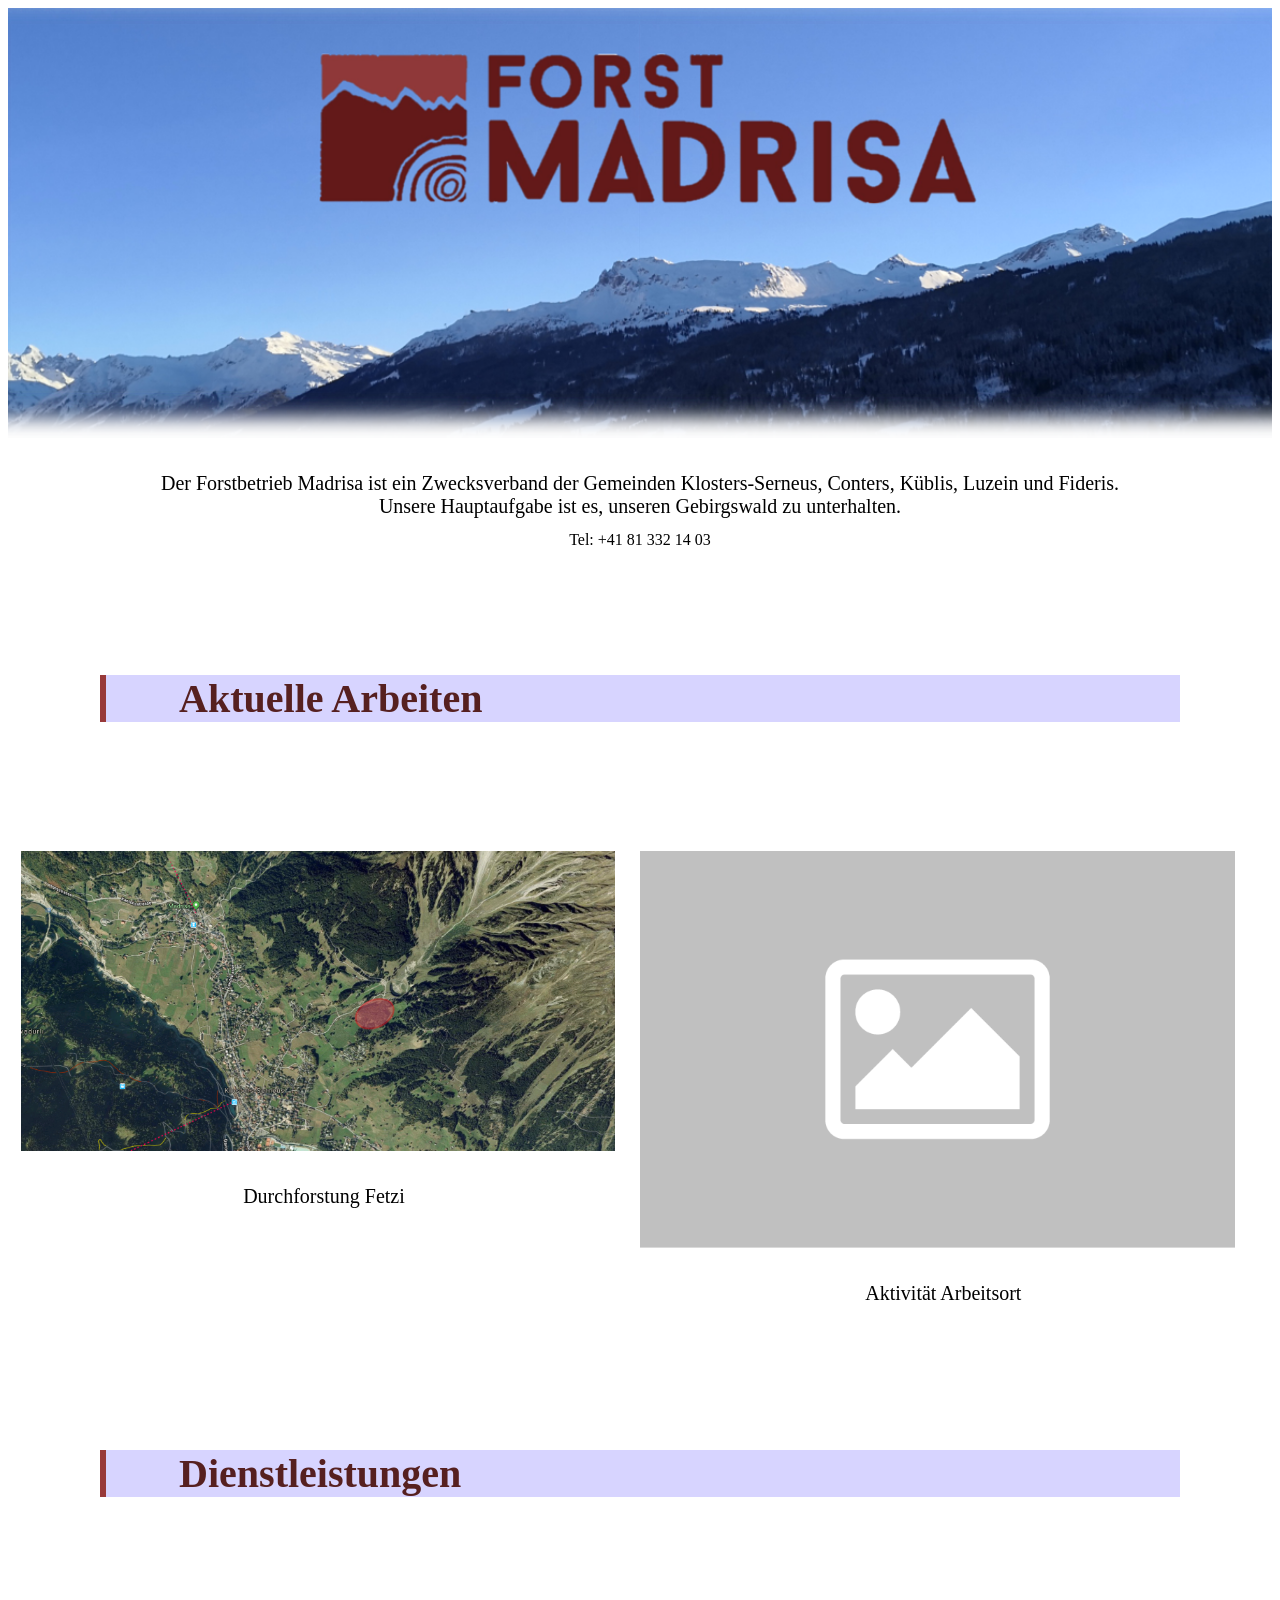
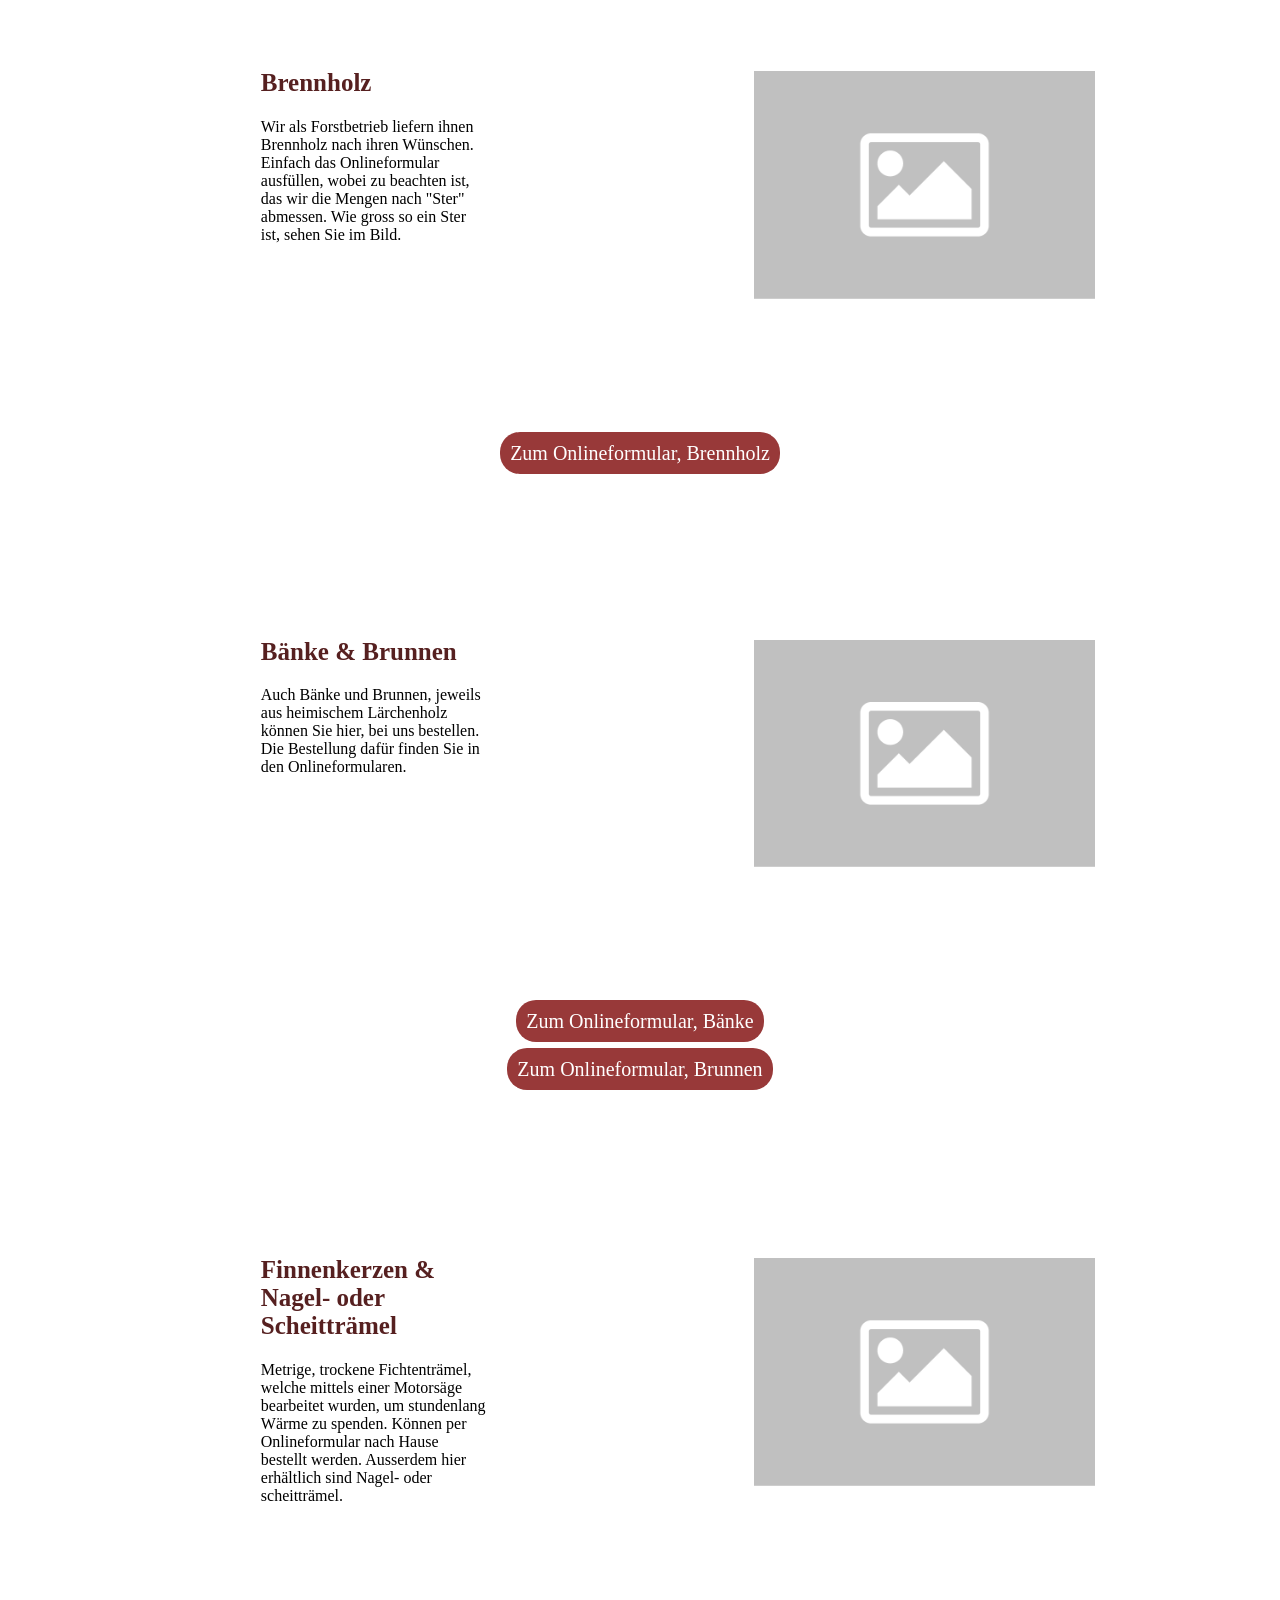
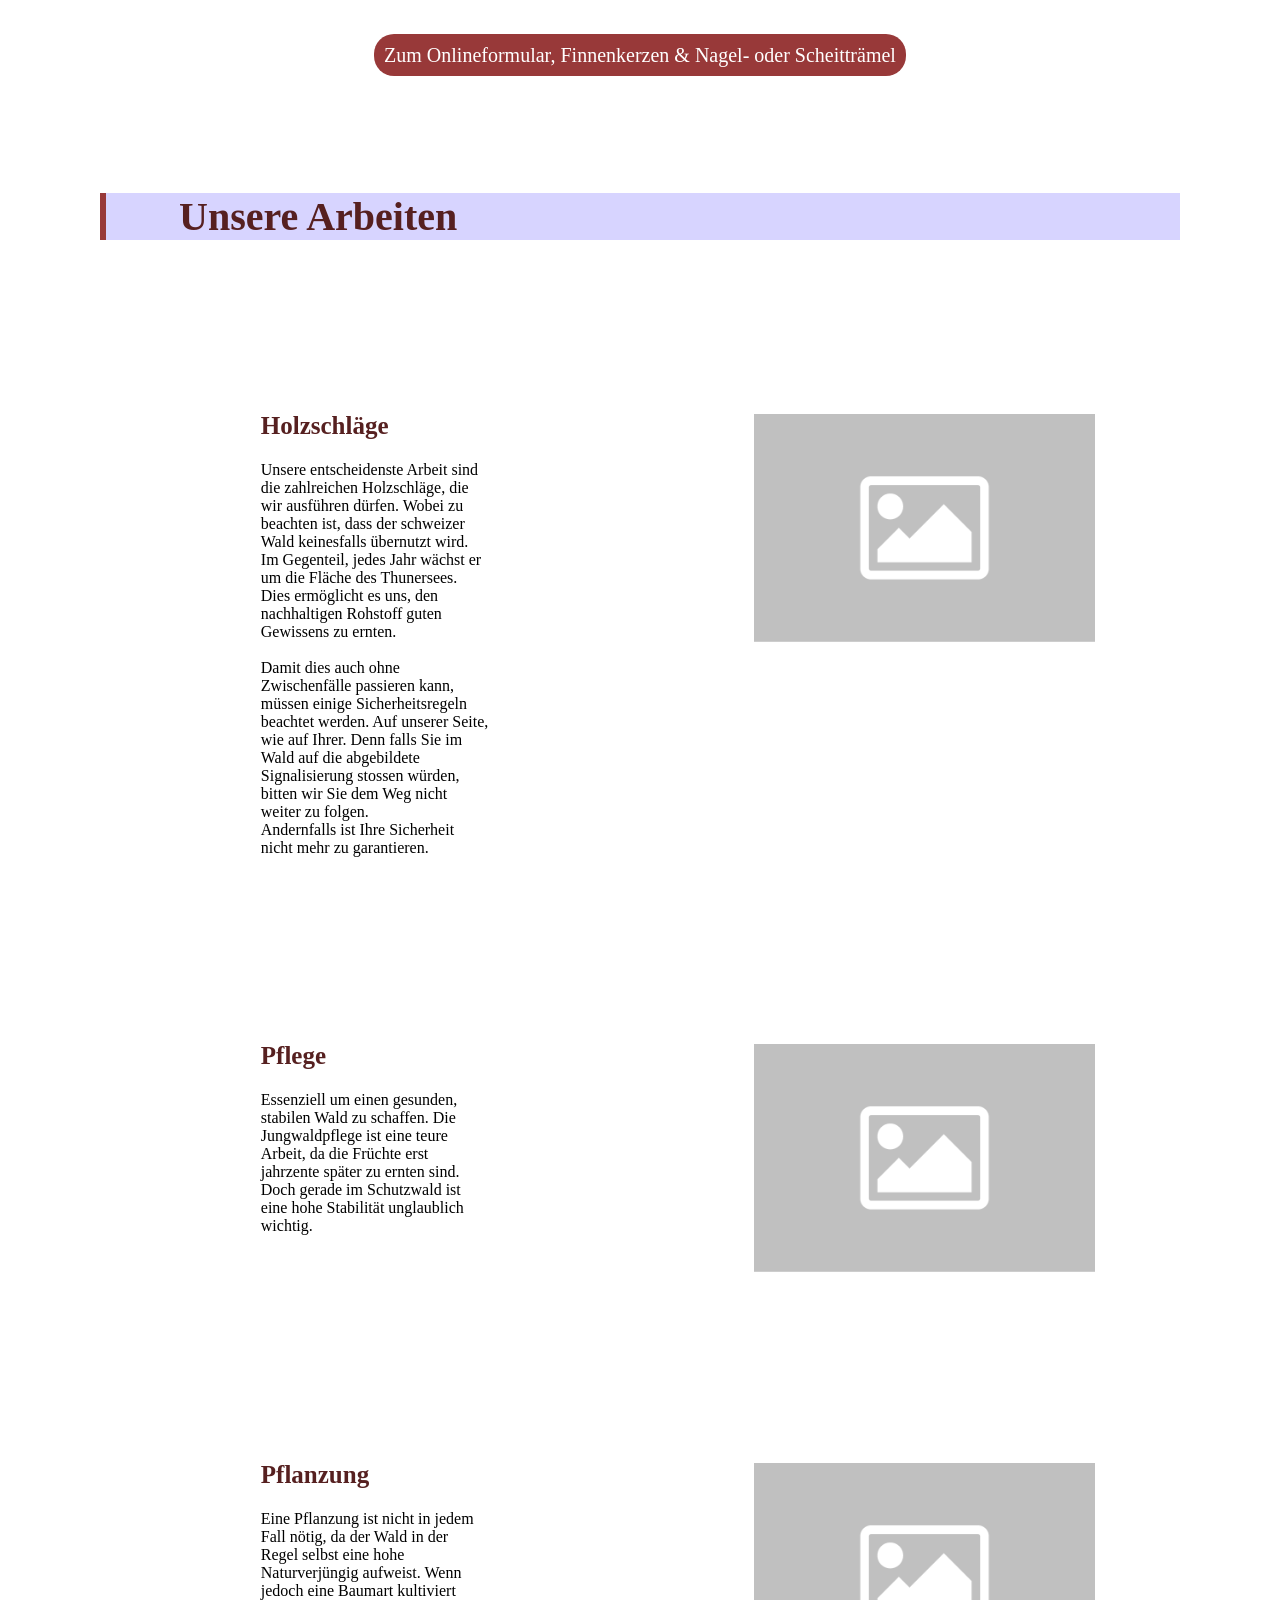
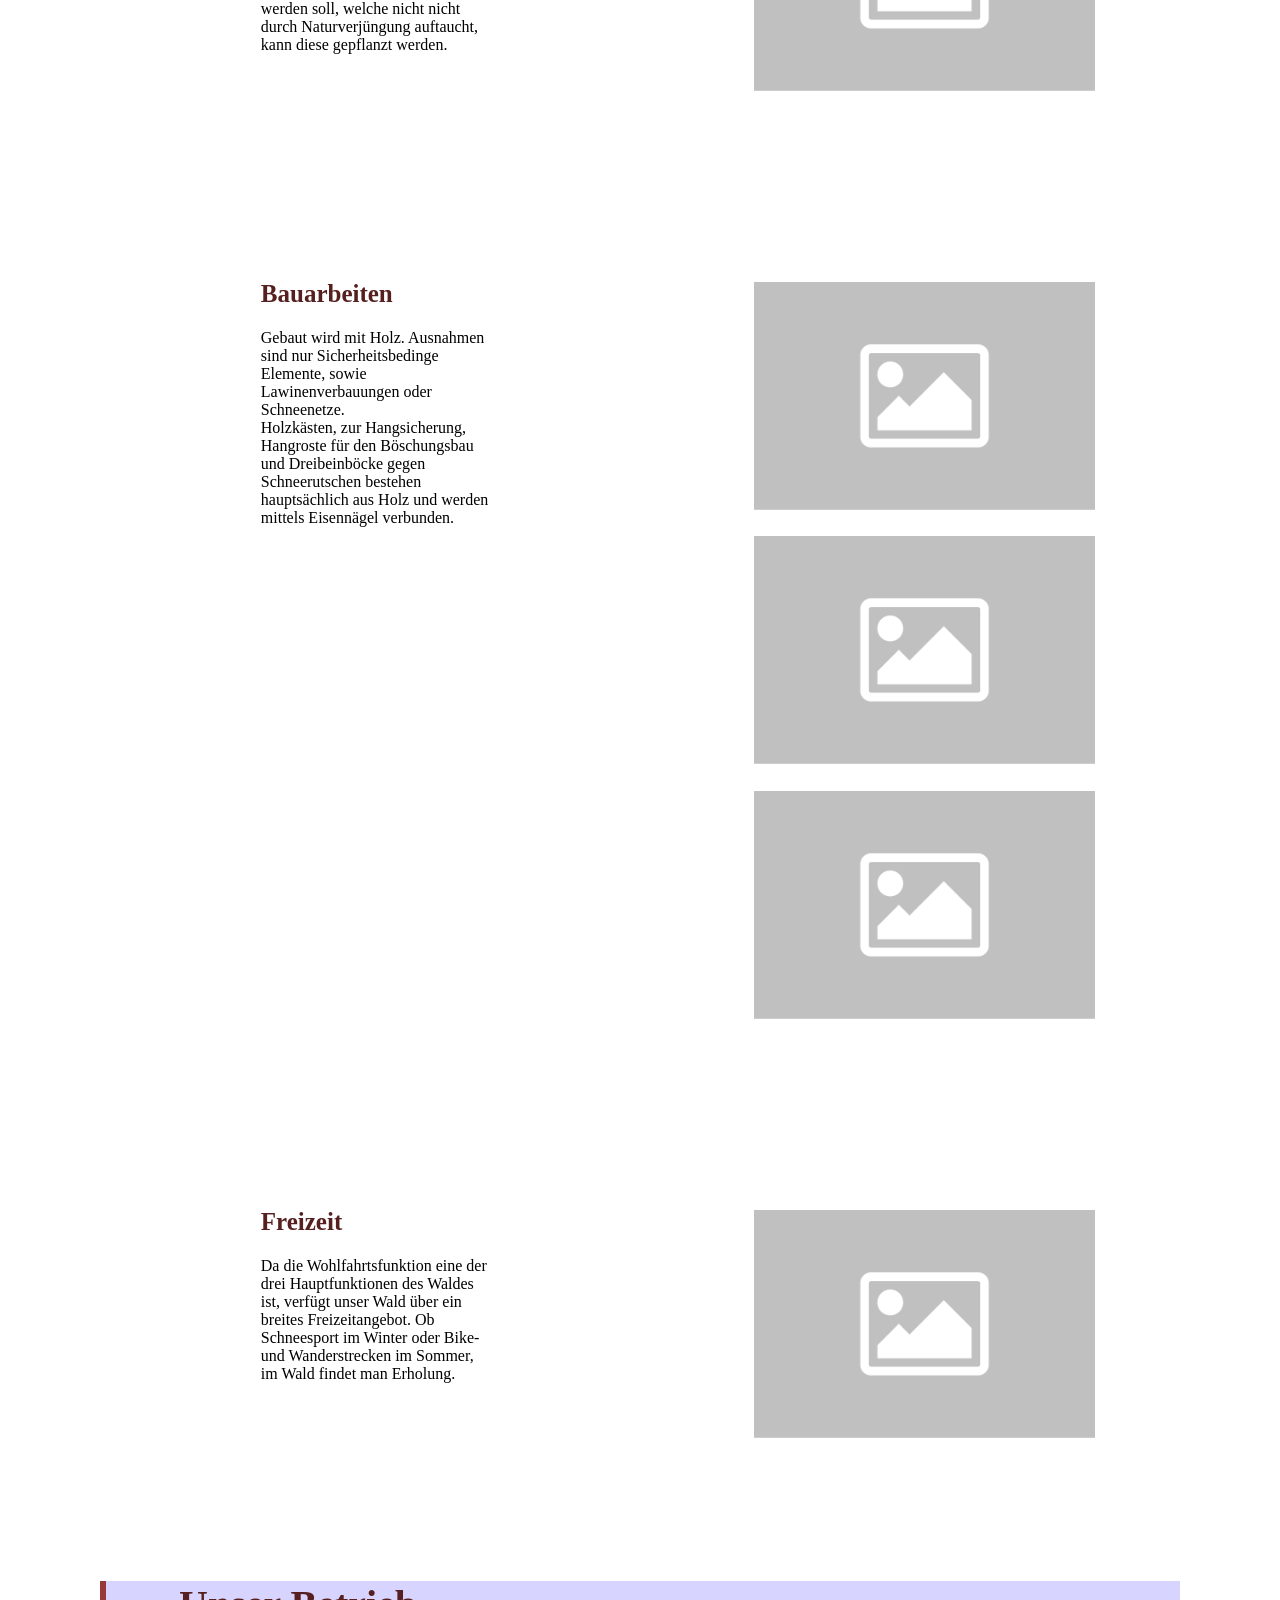
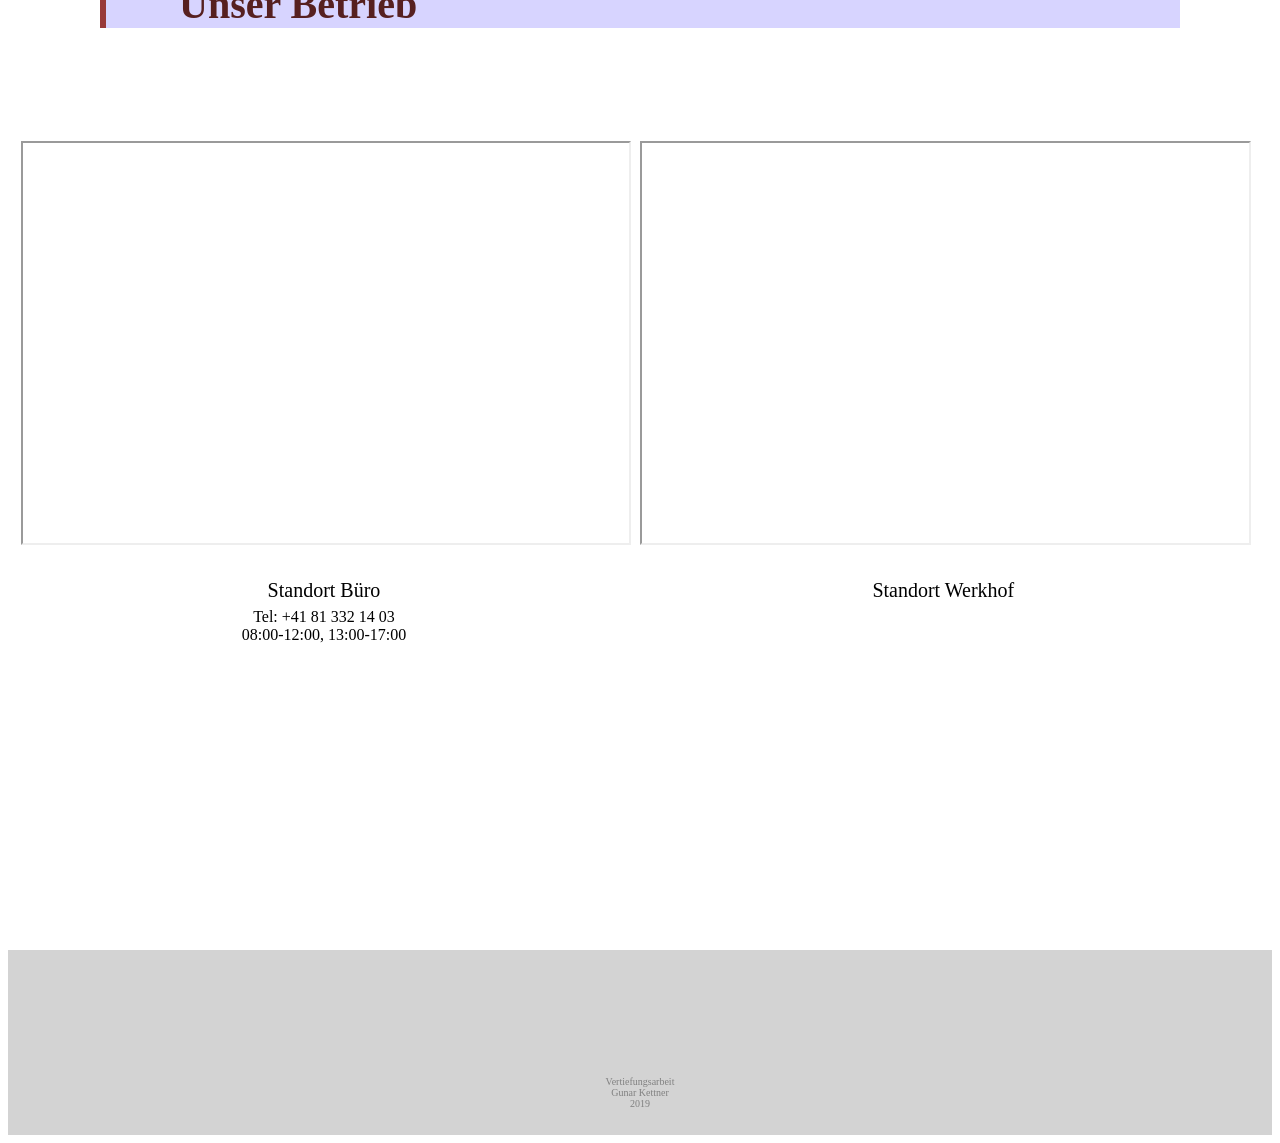
==== index.html @ 59fe72e8 "grammatical corrections" ====
<!DOCTYPE html>
<html>

    <head>
        <title>Forstbetrieb Madrisa</title>
        <link rel="shortcut icon" href="icon_forst_madrisa.jpg">
        <style type="text/css" src="style.css"></style>
        <link rel="stylesheet" id="style.css" href="style.css" type="text/css">
        <body style="background-color: #ffffff;"></body>
    </head>
        
    <body>
    
        <div id="start">
            
            <div class="header">
            
                <img style="width: 100%; margin-right: auto; margin-left: auto;" src="header.png">
            
            </div>
            
                <p>
                    Der Forstbetrieb Madrisa ist ein Zwecksverband der Gemeinden Klosters-Serneus, Conters, Küblis, Luzein und Fideris.<br> Unsere Hauptaufgabe ist es, unseren Gebirgswald zu unterhalten.
                </p>
             
            <div class="dick">
                
                <p4>Tel: +41 81 332 14 03</p4>
            
            </div>
            
        </div>
        
        <div id="aktuelles">
        
                <div class="title1">
        
                    <h1>Aktuelle Arbeiten</h1>
        
                </div>
        
            <div class="row">
        
                <div class="column1">

                    <img src="aktuelle-arbeiten.PNG" alt="Karte Aktuelles" style="width: 98%; margin-right: auto; margin-left: auto; margin-top: 15px;" >
                    
                        <p>Durchforstung Fetzi</p>
            
                </div>
        
                <div class="column1">
                
                    <img src="placeholder.jpg" alt="Karte Aktuelles 2;" style="width: 98%; margin-right: auto; margin-left: auto; margin-top: 15px;">
                    
                        <p>Aktivität Arbeitsort</p>

                </div>

            </div>   
        
        </div>
        
        <div id="dienstleistungen">
        
                <div class="title1">    
            
                    <h1>Dienstleistungen</h1>
                
                </div>    
        
            <div class="row">
                
                <div class="column">
            
                    <h2>Brennholz</h2>
           
                        <p1>
                            Wir als Forstbetrieb liefern ihnen Brennholz nach ihren Wünschen. Einfach das Onlineformular ausfüllen, wobei zu beachten ist, das wir die Mengen nach "Ster" abmessen. Wie gross so ein Ster ist, sehen Sie im Bild.
                        </p1>
                    
                </div>
            
                <div class="column">
                
                        <p3>
                            <img style="width: 150%; 20%; padding-top: 10%; padding-bottom: 0%; margin-left: auto;" src="placeholder.jpg"  alt="Bild Ster">
                        </p3>
                
                </div>
                
            </div>    
                
                <div class="link">
                
                    <p2> 
                        <a href="https://de.surveymonkey.com/r/MKVV7GF" target="_top" class="button">Zum Onlineformular, Brennholz</a> 
                    </p2>
                
                </div>
        
            <div class="row">
       
                <div class="column">    
            
                    <h2>Bänke &amp; Brunnen</h2>
                    
                        <p1>
                            Auch Bänke und Brunnen, jeweils aus heimischem Lärchenholz können Sie hier, bei uns bestellen. Die Bestellung dafür finden Sie in den Onlineformularen.
                        </p1> 
                </div>
                
                <div class="column">
                    
                        <p3>
                            <img style="width: 150%; 20%; padding-top: 10%; padding-bottom: 0%; margin-left: auto;" src="placeholder.jpg"  alt="Bild Brunnen">
                        </p3>
                    
                </div>
                
            </div>
            
                <div class="link">
                    
                    <p2> 
                        <a href="https://de.surveymonkey.com/r/XKB3KW7" target="_top" class="button">Zum Onlineformular, Bänke</a>
                    </p2>
                    
                </div>
            
                <div class="link2">
                    
                    <p2>
                        <a href="https://de.surveymonkey.com/r/DDPF9CW" target="_top" class="button">Zum Onlineformular, Brunnen</a>
                    </p2>
                    
                </div>
            
            <div class="row">
            
                <div class="column">
                
                    <h2>Finnenkerzen &amp; Nagel- oder Scheitträmel</h2>
            
                        <p1>
                            Metrige, trockene Fichtenträmel, welche mittels einer Motorsäge bearbeitet wurden, um stundenlang Wärme zu spenden. Können per Onlineformular nach Hause bestellt werden. Ausserdem hier erhältlich sind Nagel- oder scheitträmel.
                        </p1>
                    
                </div>
                
                <div class="column">
                
                        <p3>
                            <img style="width: 150%; 20%; padding-top: 10%; padding-bottom: 0%; margin-left: auto;" src="placeholder.jpg" alt="Bild Finnenkerze &amp Trämel">
                        </p3>
                </div>
        
            </div>
            
                <div class="link">
                
                        <p2> 
                            <a href="https://de.surveymonkey.com/r/9WDDNSK" target="_top" class="button">Zum Onlineformular, Finnenkerzen &amp; Nagel- oder Scheitträmel</a>
                        </p2>
                
                </div>
            
            <!--div class="row">
            
                <div class="column">
                
                    <h2>Christbäume</h2>
            
                        <p1>
                            Selbst Christbäume können über unsere Webseite durch ein Onlineformular bestellt werden. Hier ist jedoch zu beachten, das wir diese Bestellungen nur bis zum <u style="color: darkred;"> ersten Advent </u>entgegenehmen. Unpünktliche Bestellungen werden nicht beachtet.
                        </p1>
                    
                </div>
                
                <div class="column">
                
                        <p3>
                            <img style="width: 150%; 20%; padding-top: 10%; padding-bottom: 0%; margin-left: auto;" src="placeholder.jpg" alt="Bild Christbaumkultur">
                        </p3>
                </div>
        
            </div>
            
                <div class="link">
                
                        <p2> 
                            <a href="https://de.surveymonkey.com/r/XLK3N8H" target="_top" class="button">Zum Onlineformular, Christbäume</a>
                        </p2>
                
                </div-->
        </div>
        
        <div id="unsere_arbeiten">
            
            <div class="title1">
            
                <h1>Unsere Arbeiten</h1>
            
            </div>
        
            <div class="row">
            
                <div class="column">
            
                    <h2>Holzschläge</h2>
                
                        <p1>
                            Unsere entscheidenste Arbeit sind die zahlreichen Holzschläge, die wir ausführen dürfen. Wobei zu beachten ist, dass der schweizer Wald keinesfalls übernutzt wird. Im Gegenteil, jedes Jahr wächst er um die Fläche des Thunersees. Dies ermöglicht es uns, den nachhaltigen Rohstoff guten Gewissens zu ernten. <br> 
                            <br>
                            Damit dies auch ohne Zwischenfälle passieren kann, müssen einige Sicherheitsregeln beachtet werden. Auf unserer Seite, wie auf Ihrer. Denn falls Sie im Wald auf die abgebildete Signalisierung stossen würden, bitten wir Sie dem Weg nicht weiter zu folgen. <br>Andernfalls ist Ihre Sicherheit nicht mehr zu garantieren.
                        </p1>
        
                </div>
                
                <div class="column">
                
                        <p3>
                            <img style="width: 150%; 20%; padding-top: 10%; padding-bottom: 0%; margin-left: auto;" src="placeholder.jpg" alt="Bild Holzschlag">
                        </p3>
                
                </div>
                
            </div>
            
            <div class="row">
            
                <div class="column">
                
                    <h2>Pflege</h2>
                    
                        <p1>
                            Essenziell um einen gesunden, stabilen Wald zu schaffen. Die Jungwaldpflege ist eine teure Arbeit, da die Früchte erst jahrzente später zu ernten sind. Doch gerade im Schutzwald ist eine hohe Stabilität unglaublich wichtig.
                        </p1>
                
                </div>
            
                <div class="column">
                
                        <p3>
                            <img style="width: 150%; 20%; padding-top: 10%; padding-bottom: 0%; margin-left: auto;" src="placeholder.jpg" alt="Bild Pflege">
                        </p3>
                
                </div>
            
            </div>
            
            <div class="row">
            
                <div class="column">
                
                    <h2>Pflanzung</h2>
                    
                        <p1>
                            Eine Pflanzung ist nicht in jedem Fall nötig, da der Wald in der Regel selbst eine hohe Naturverjüngig aufweist. Wenn jedoch eine Baumart kultiviert werden soll, welche nicht nicht durch Naturverjüngung auftaucht, kann diese gepflanzt werden.
                        </p1>
                
                </div>
            
                <div class="column">
                
                        <p3>
                            <img style="width: 150%; 20%; padding-top: 10%; padding-bottom: 0%; margin-left: auto;" src="placeholder.jpg" alt="Bild Pflanzung">
                        </p3>
                
                </div>
            
            </div>
            
            <div class="row">
            
                <div class="column">
                
                    <h2>Bauarbeiten</h2>
                    
                        <p1>
                            Gebaut wird mit Holz. Ausnahmen sind nur Sicherheitsbedinge Elemente, sowie Lawinenverbauungen oder Schneenetze. <br>
                            Holzkästen, zur Hangsicherung, Hangroste für den Böschungsbau und Dreibeinböcke gegen Schneerutschen bestehen hauptsächlich aus Holz und werden mittels Eisennägel verbunden.
                        </p1>
                
                </div>
            
                <div class="column">
                
                        <p3>
                            <img style="width: 150%; 20%; padding-top: 10%; padding-bottom: 0%; margin-left: auto;" src="placeholder.jpg" alt="Bild Holzkasten">
                        </p3>
                    
                        <p3>
                            <img style="width: 150%; 20%; padding-top: 10%; padding-bottom: 0%; margin-left: auto;" src="placeholder.jpg" alt="Bild Hangrost">
                        </p3>
                    
                        <p3>
                            <img style="width: 150%; 20%; padding-top: 10%; padding-bottom: 0%; margin-left: auto;" src="placeholder.jpg" alt="Bild Dreibeinbock">
                        </p3>
                
                </div>
            
            </div>
            
            <div class="row">
            
                <div class="column">
                
                    <h2>Freizeit</h2>
                    
                        <p1>
                            Da die Wohlfahrtsfunktion eine der drei Hauptfunktionen des Waldes ist, verfügt unser Wald über ein breites Freizeitangebot. Ob Schneesport im Winter oder Bike- und Wanderstrecken im Sommer, im Wald findet man Erholung.
                        </p1>
                
                </div>
            
                <div class="column">
                
                        <p3>
                            <img style="width: 150%; 20%; padding-top: 10%; padding-bottom: 0%; margin-left: auto;" src="placeholder.jpg" alt="Bild Freizeit">
                        </p3>
                
                </div>
            
            </div>
            
        </div>
            
        <div id="unser_betrieb">
            
            <div class="title1">
            
                <h1>Unser Betrieb</h1>
            
            </div>
            
            <div class="row">
            
                <div class="column1">
                
                    <iframe src="https://www.google.com/maps/embed?pb=!1m18!1m12!1m3!1d2778.6917366396883!2d9.76770531549404!3d46.913334043602546!2m3!1f0!2f0!3f0!3m2!1i1024!2i768!4f13.1!3m3!1m2!1s0x4784afd34a7af227%3A0x4381528bc8c18636!2sForstbetrieb+Madrisa!5e1!3m2!1sde!2sch!4v1546016887465"></iframe>
                        
                        <p>Standort Büro</p>
                    
                    <div class="dick">
                        <p4>
                            Tel: +41 81 332 14 03<br>
                            08:00-12:00, 13:00-17:00
                        </p4>
                    </div>
                    
                </div>
        
                <div class="column1">
                
                    <iframe src="https://www.google.com/maps/embed?pb=!1m18!1m12!1m3!1d2781.38592371661!2d9.89297921549242!3d46.86135034715317!2m3!1f0!2f0!3f0!3m2!1i1024!2i768!4f13.1!3m3!1m2!1s0x4784a70a348d301b%3A0x38ff397ebd20bea1!2sWerkhof+Forstbetrieb+Madrisa!5e1!3m2!1sde!2sch!4v1546017119456"></iframe>
                    
                        <p>Standort Werkhof</p>

                </div>

                
            </div>
            
        </div>                   
        
        <div class="footnote">
        
            <p5>
                Vertiefungsarbeit<br>
                Gunar Kettner  <br>
                2019
            </p5>
        
        </div>
        
    </body>
</html>
---- style.css ----
<!DOCTYPE html>
<html>
<head>
<title>CSS Website Layout</title>
<meta charset="utf-8">
<meta name="viewport" content="width=device-width, initial-scale=1">
<style type="text/css">

.title {
    margin-left: auto;
    margin-right: auto;
    border-left: 6px solid #983939;
    padding-left: 5%;
    margin-top: 2%;
    overflow: hidden;
    background-color: #d7d4ff;
    max-height: 60px;
    min-height: inherit;
    min-width: inherit;
    max-width: 80%;
}

.title1 {
    margin-left: auto;
    margin-right: auto;
    border-left: 6px solid #983939;
    padding-left: 5%;
    margin-top: 10%;
    overflow: hidden;
    background-color: #d7d4ff;
    max-height: 60px;
    min-height: inherit;
    min-width: inherit;
    max-width: 80%;
}

.column {
    float: left;
    width: 18%;
    padding-left: 20%;
    padding-bottom: 1%;
    padding-right: 1%;
    padding-top: 12%;
}

.column1 {
    float: left;
    width: 48%;
    padding-left: 1%;
    padding-bottom: 1%;
    padding-top: 2%;
    margin-top: 7%;
}

.row:after {
    content: "";
    display: table;
    clear: both;
}

@media screen and (max-width:600px) {
/*    * {
        margin-left: auto;
        margin-right: auto;
        width: 100%;
    }*/
}

.button {
    text-decoration: none;
    background-color: #983939;
    color: #fff;
    border-radius: 20px;
    margin-left: auto;
    margin-right: auto;
    padding: 10px;
    font-family: bahnschrift semibold;
    font-size: 20px;
}

.link {
    object-position: center;
    margin-top: 10%;
    margin-left: auto;
    margin-right: auto;
    display: table;
}

.link2 {
    object-position: center;
    padding-bottom: 2px;
    padding-top: 25px;
    margin-left: auto;
    margin-right: auto;
    display: table;
}

iframe {
    margin-left: auto;
    margin-right: auto;
    width: 100%;
    min-height: 400px;
}

.dick {
    text-align: center;
    margin-bottom: 5%;
}

#unser_betrieb {
    padding-bottom: 20%;
}

.footnote {
    padding-top: 10%;
    padding-bottom: 2%;
    font-family: bahnschrift light;
    font-size: 10px;
    text-align: center;
    color: grey;
    background-color: lightgray;
    margin-top: 10px
}

h1 {
    color: #562020;
    text-align: left;
    font-family: bahnschrift semibold;
    font-size: 40px;
    margin-top: auto;
    margin-bottom: auto;
    padding-left: 1%;
}

h2 {
    color: #562020;
    text-align: left;
    font-family: bahnschrift;
    font-size: 25px;
    padding-left: 0%;
}

p {
    color: black;
    padding-top: 10px;
    margin-bottom: 1%;
    margin-left: auto;
    margin-right: auto;
    font-family: bahnschrift condensed;
    font-size: 20px;
    text-align: center;
}

p1 {
    color: black;
    font-family: bahnschrift;
    font-size: 16px;
    margin-top: 10%;
}

p2 {
    font-family: bahnschrift semibold;
    font-size: 20px;
    padding-bottom: 5%;
}

p3 {
    color: darkslategrey;
    font-family: bahnschrift light;
    font-size: 12px;
}


p4 {
    color: black;
    margin-bottom: 4%;
    margin-left: auto;
    margin-right: auto;
    font-family: bahnschrift condensed;
    font-size: 16px;
    text-align-last: right;
}

</style>
</head>
</html>
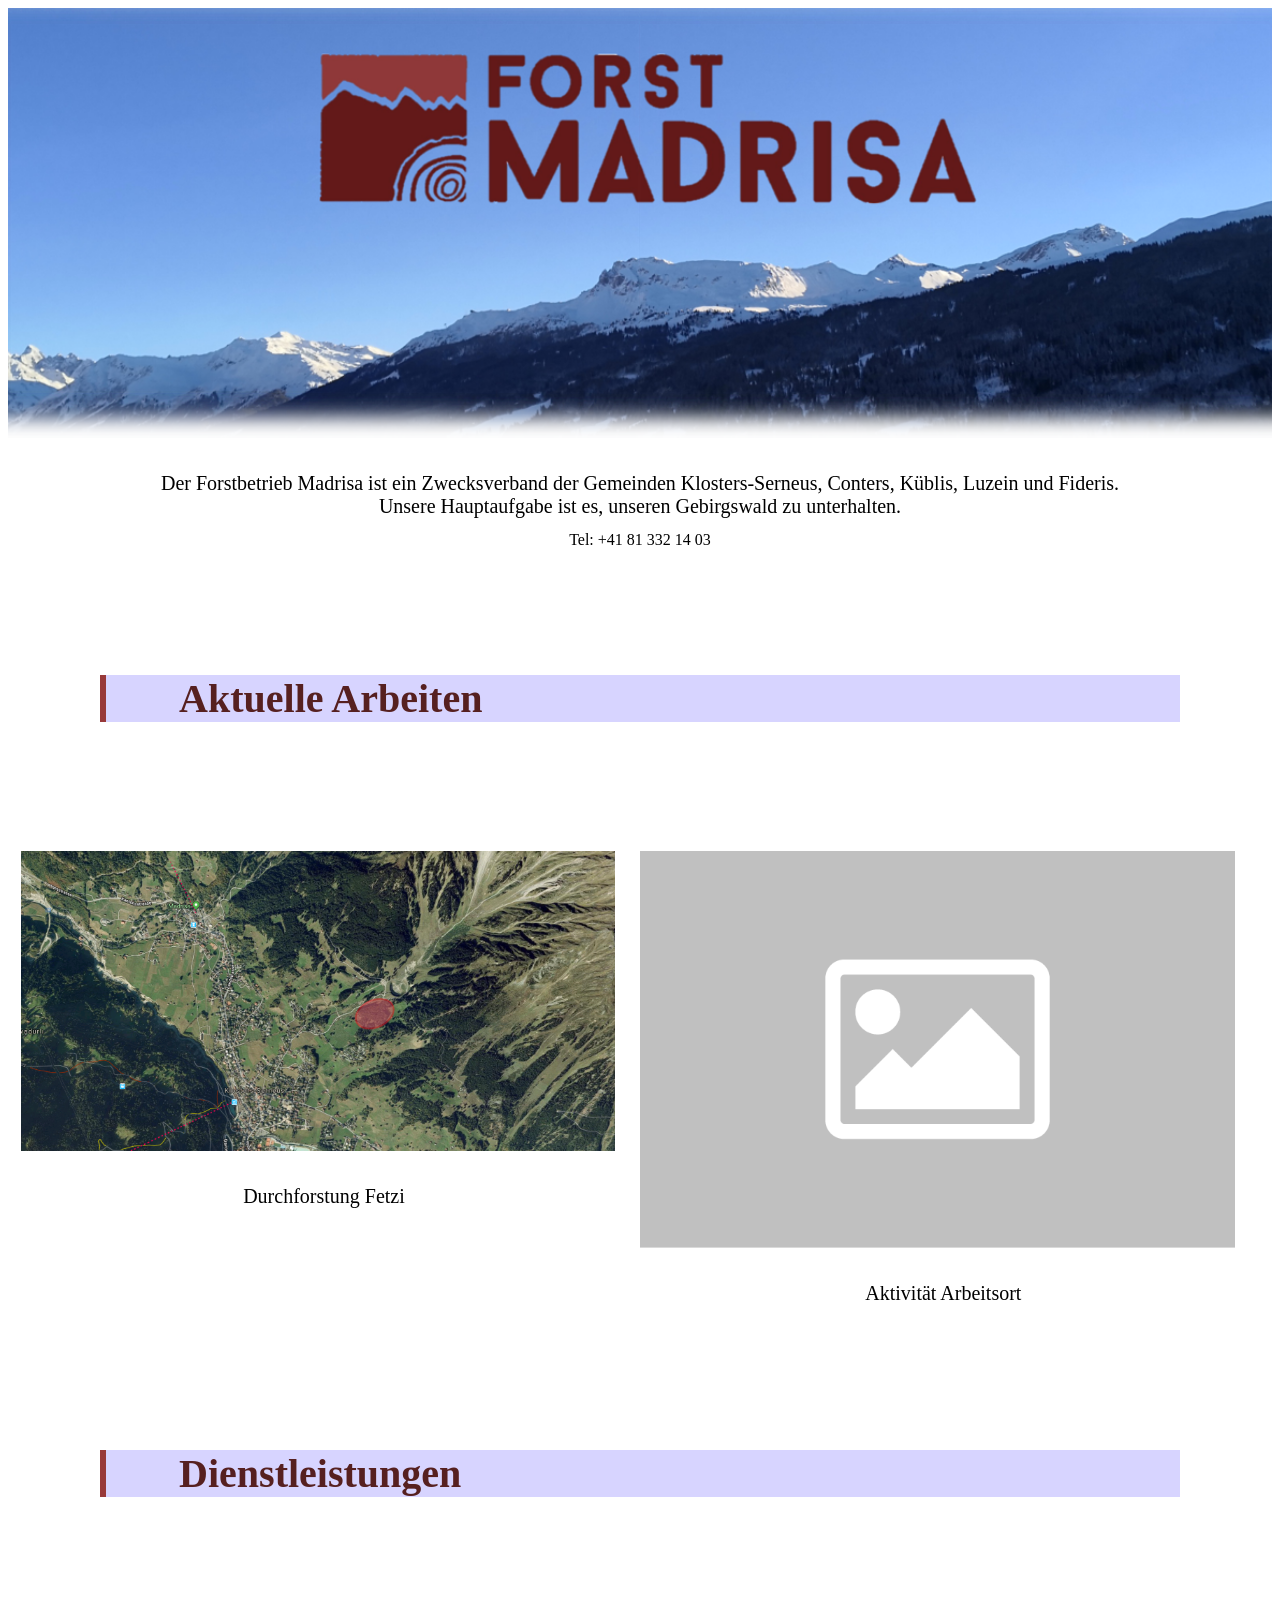
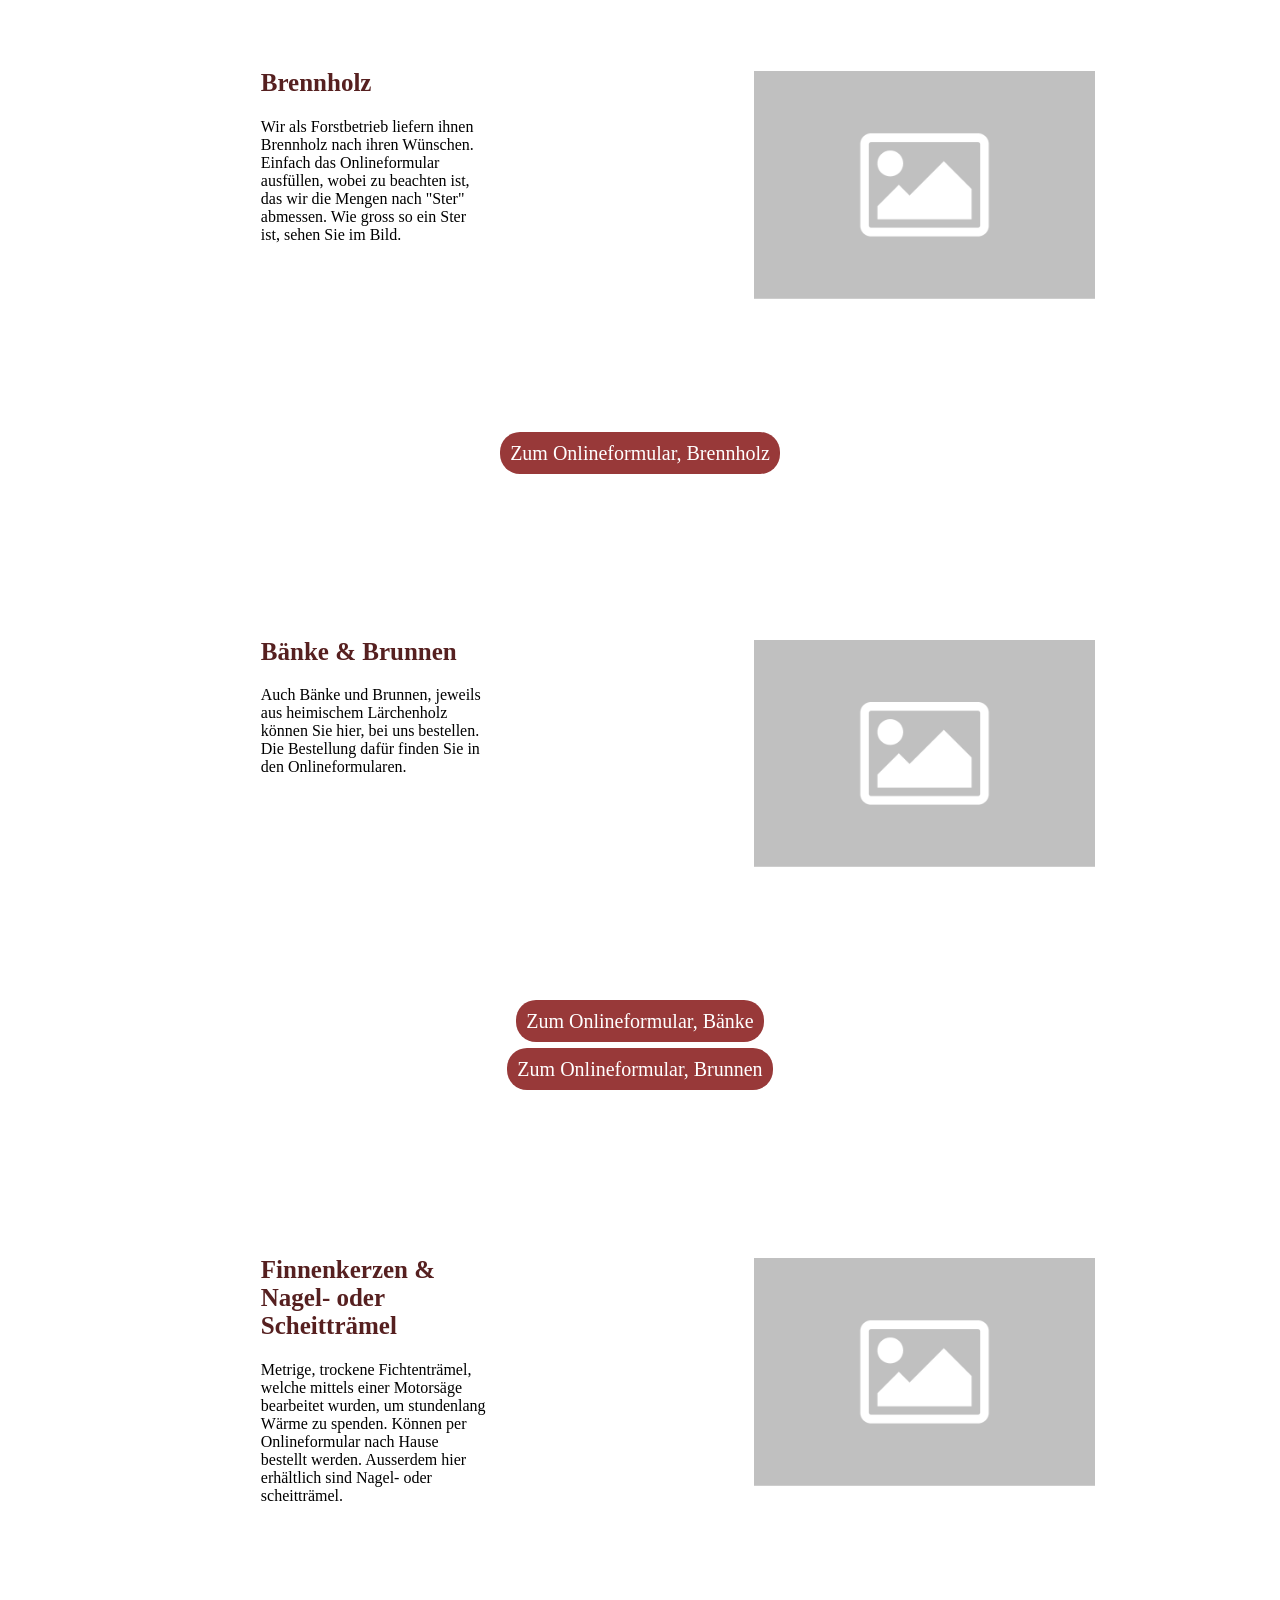
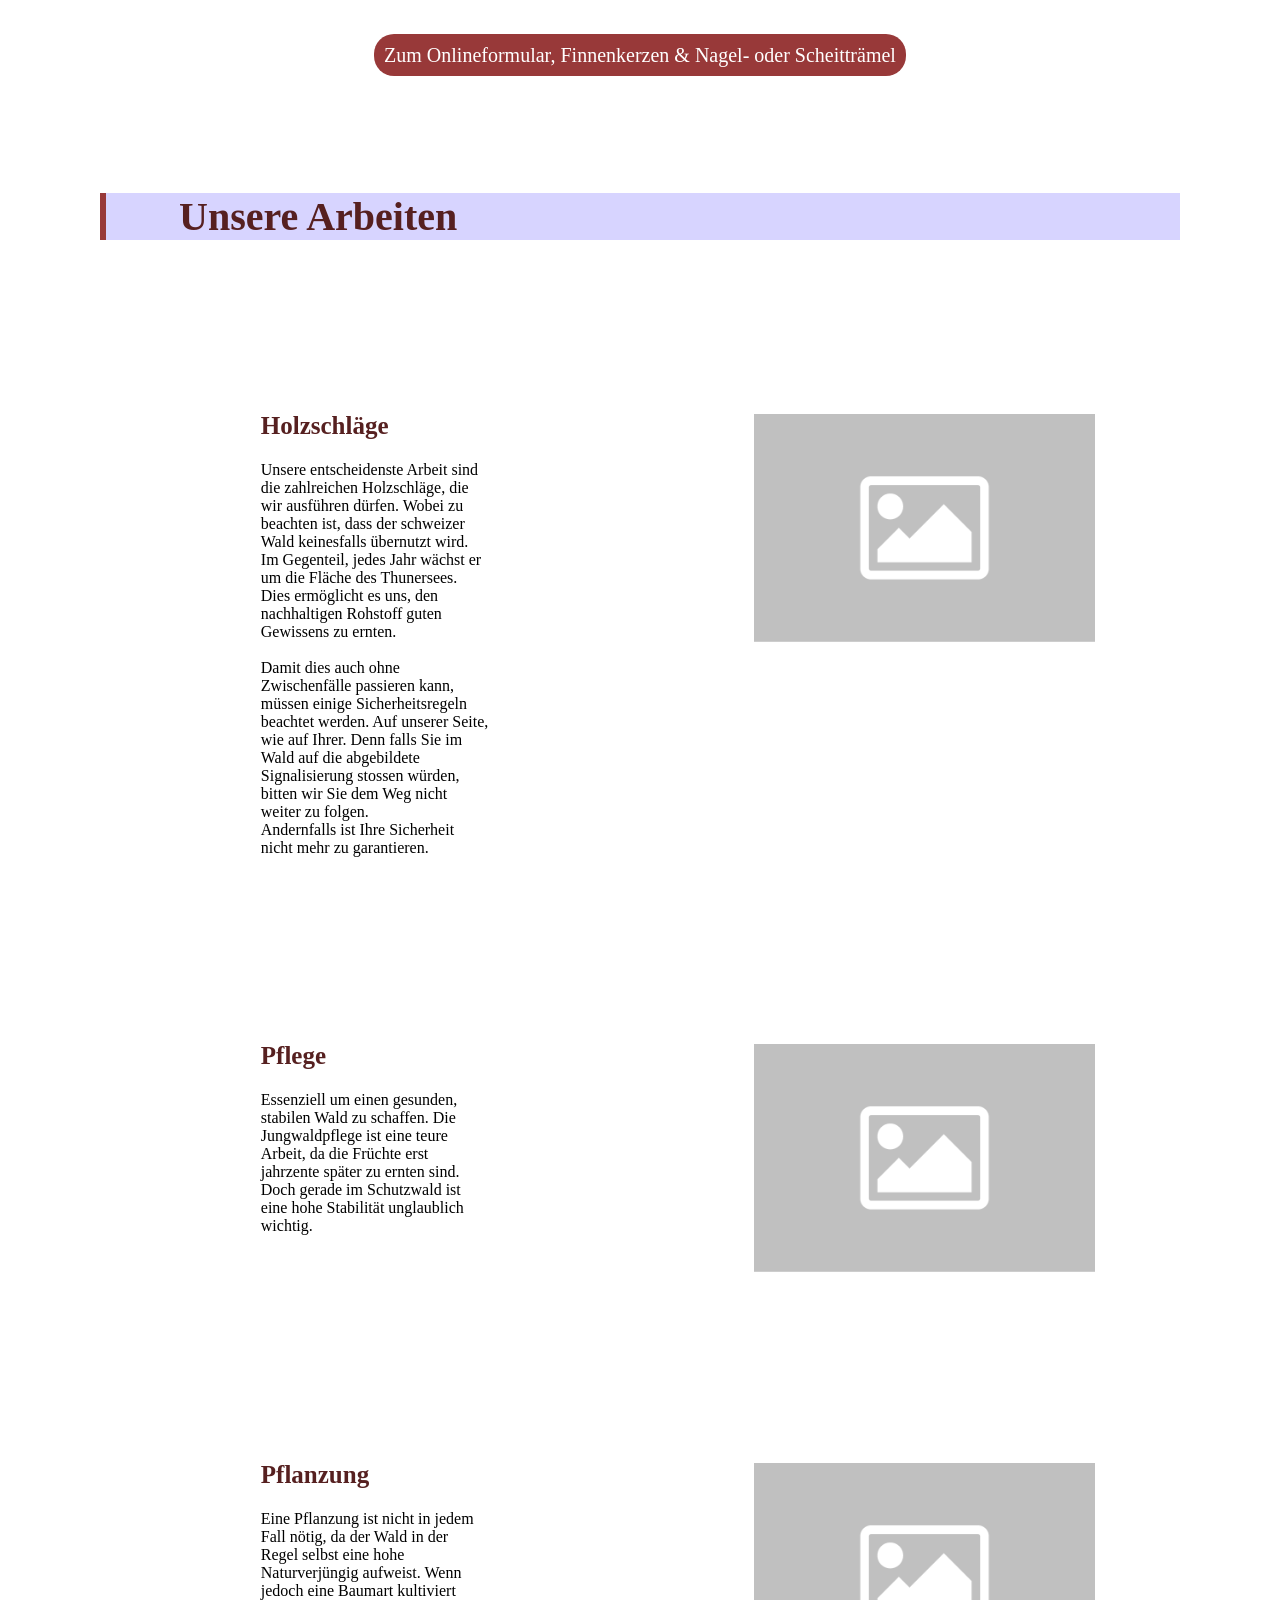
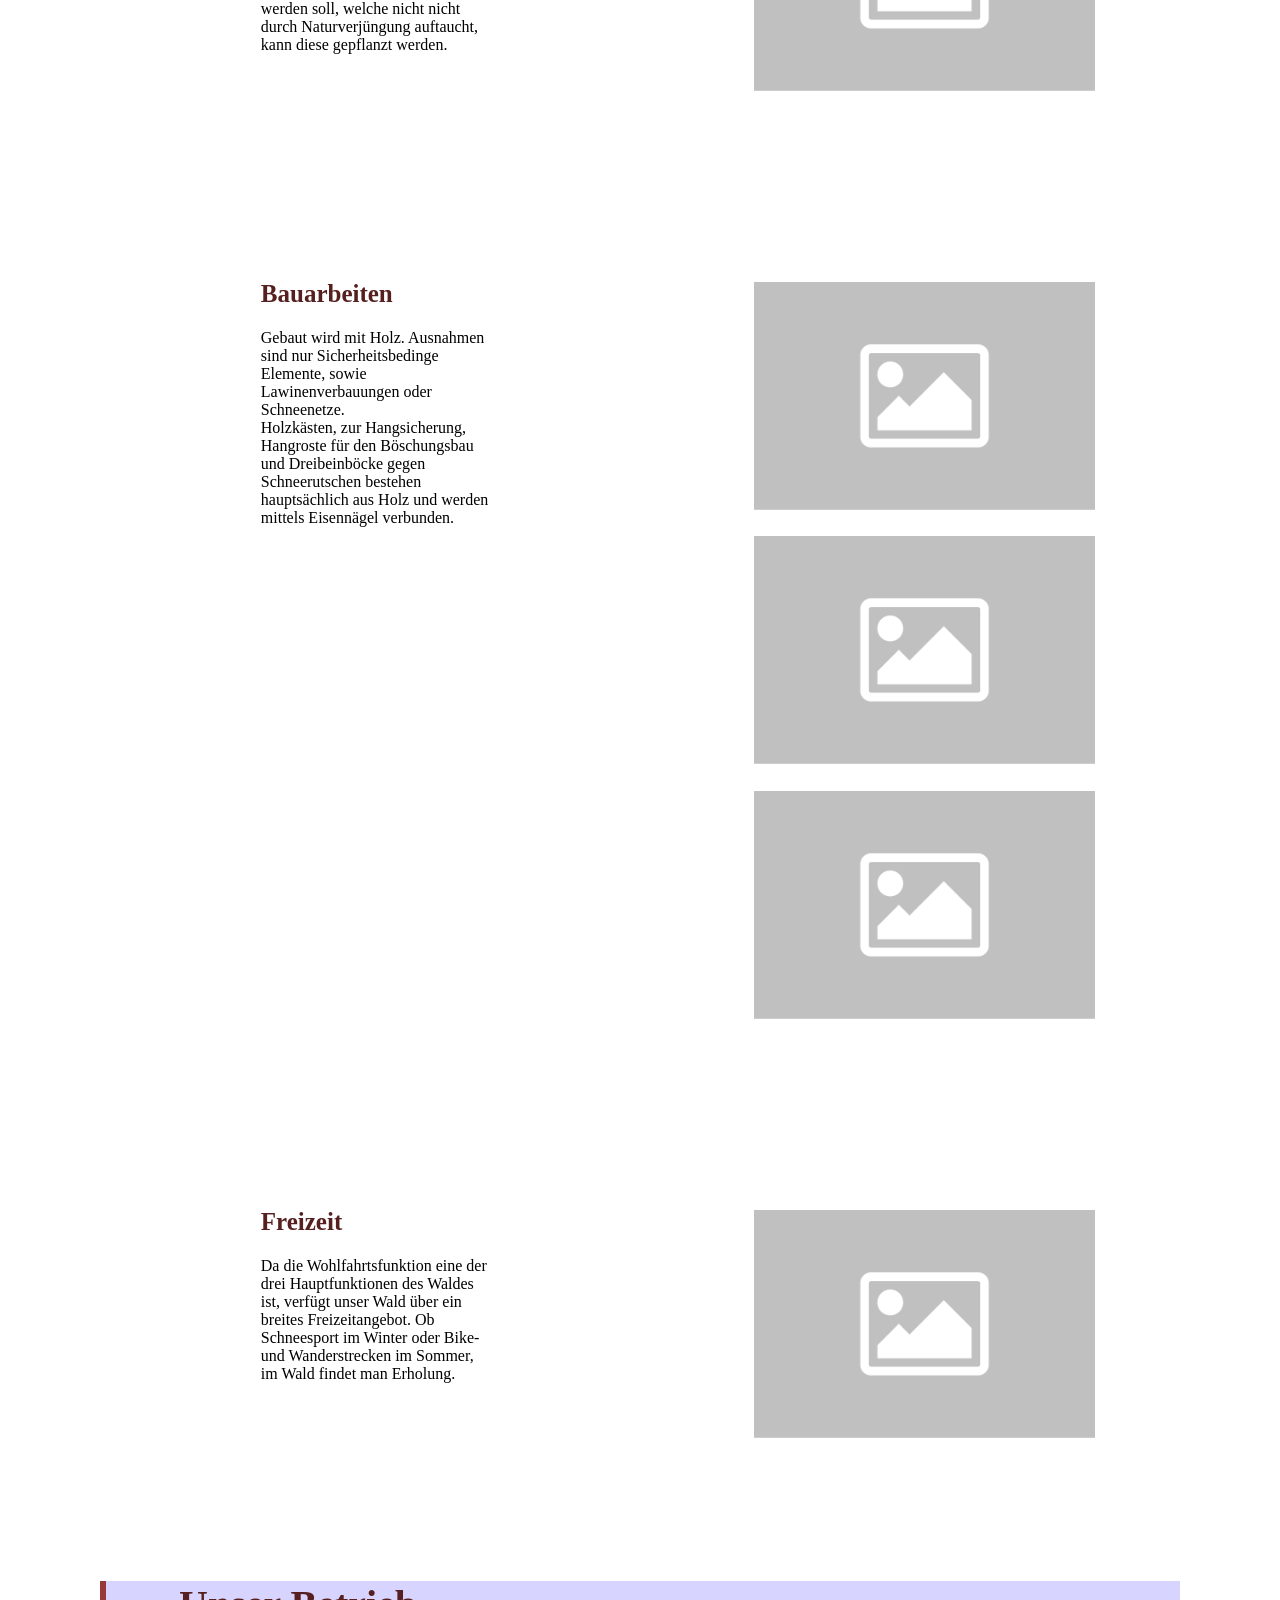
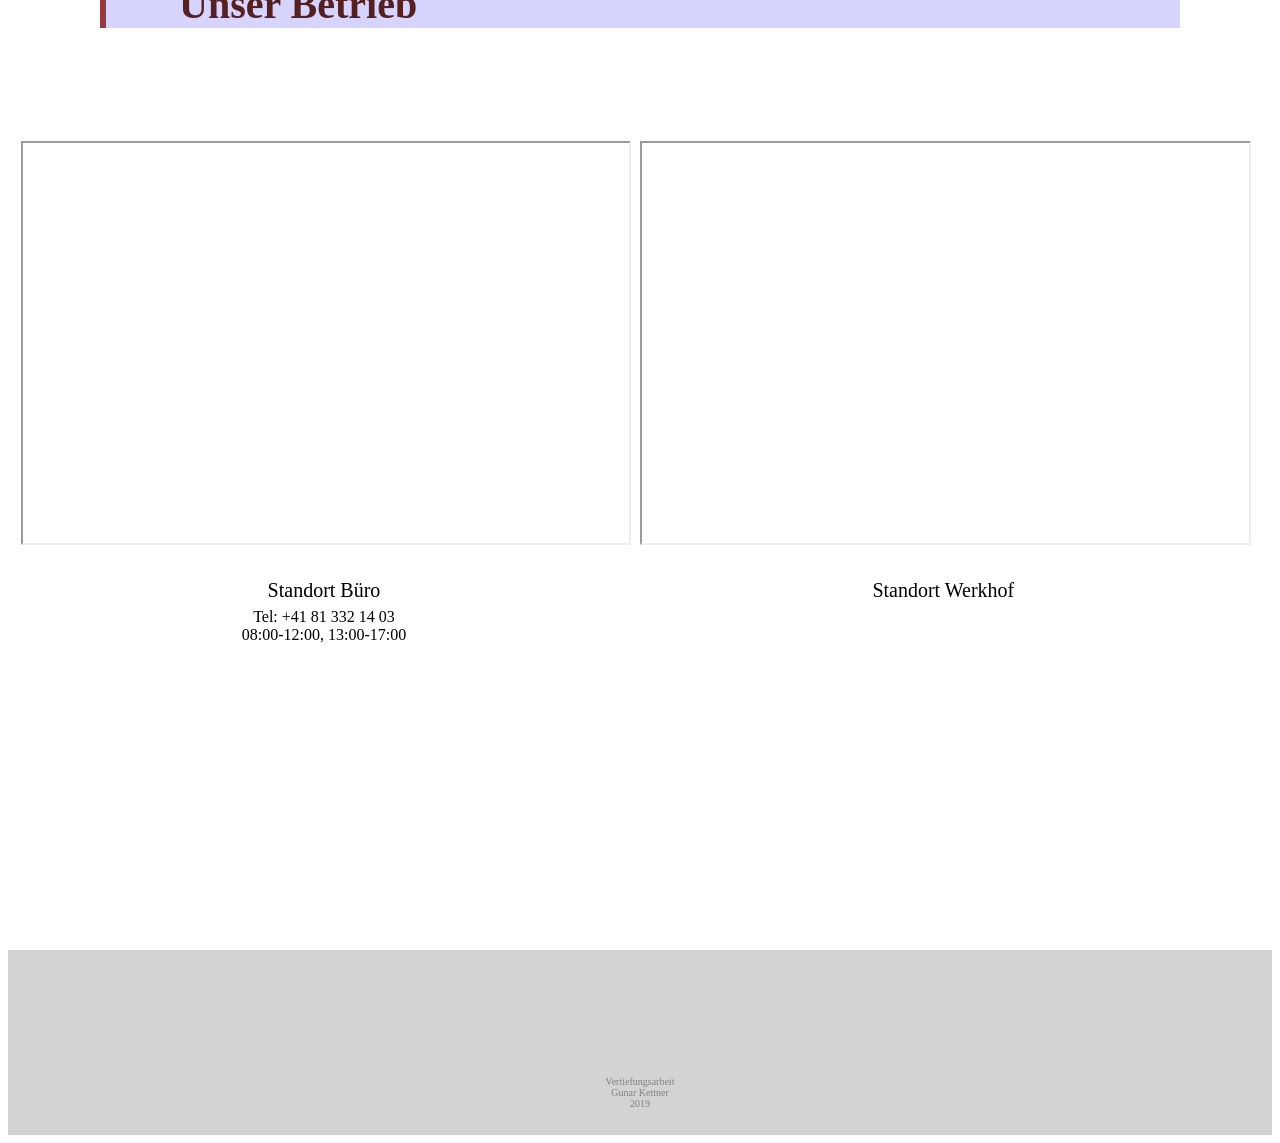
==== commit 295b6141: "mediascreen adjust2" ====
--- a/index.html
+++ b/index.html
@@ -7,6 +7,7 @@
         <style type="text/css" src="style.css"></style>
         <link rel="stylesheet" id="style.css" href="style.css" type="text/css">
         <body style="background-color: #ffffff;"></body>
+        <meta name="viewport" content="width=device-width, initial-scale=1">
     </head>
         
     <body>
--- a/style.css
+++ b/style.css
@@ -58,12 +58,9 @@
     clear: both;
 }
 
-@media screen and (max-width:600px) {
-/*    * {
-        margin-left: auto;
-        margin-right: auto;
-        width: 100%;
-    }*/
+@viewport {
+  width: device-width ;
+  zoom: 1.0 ;
 }
 
 .button {
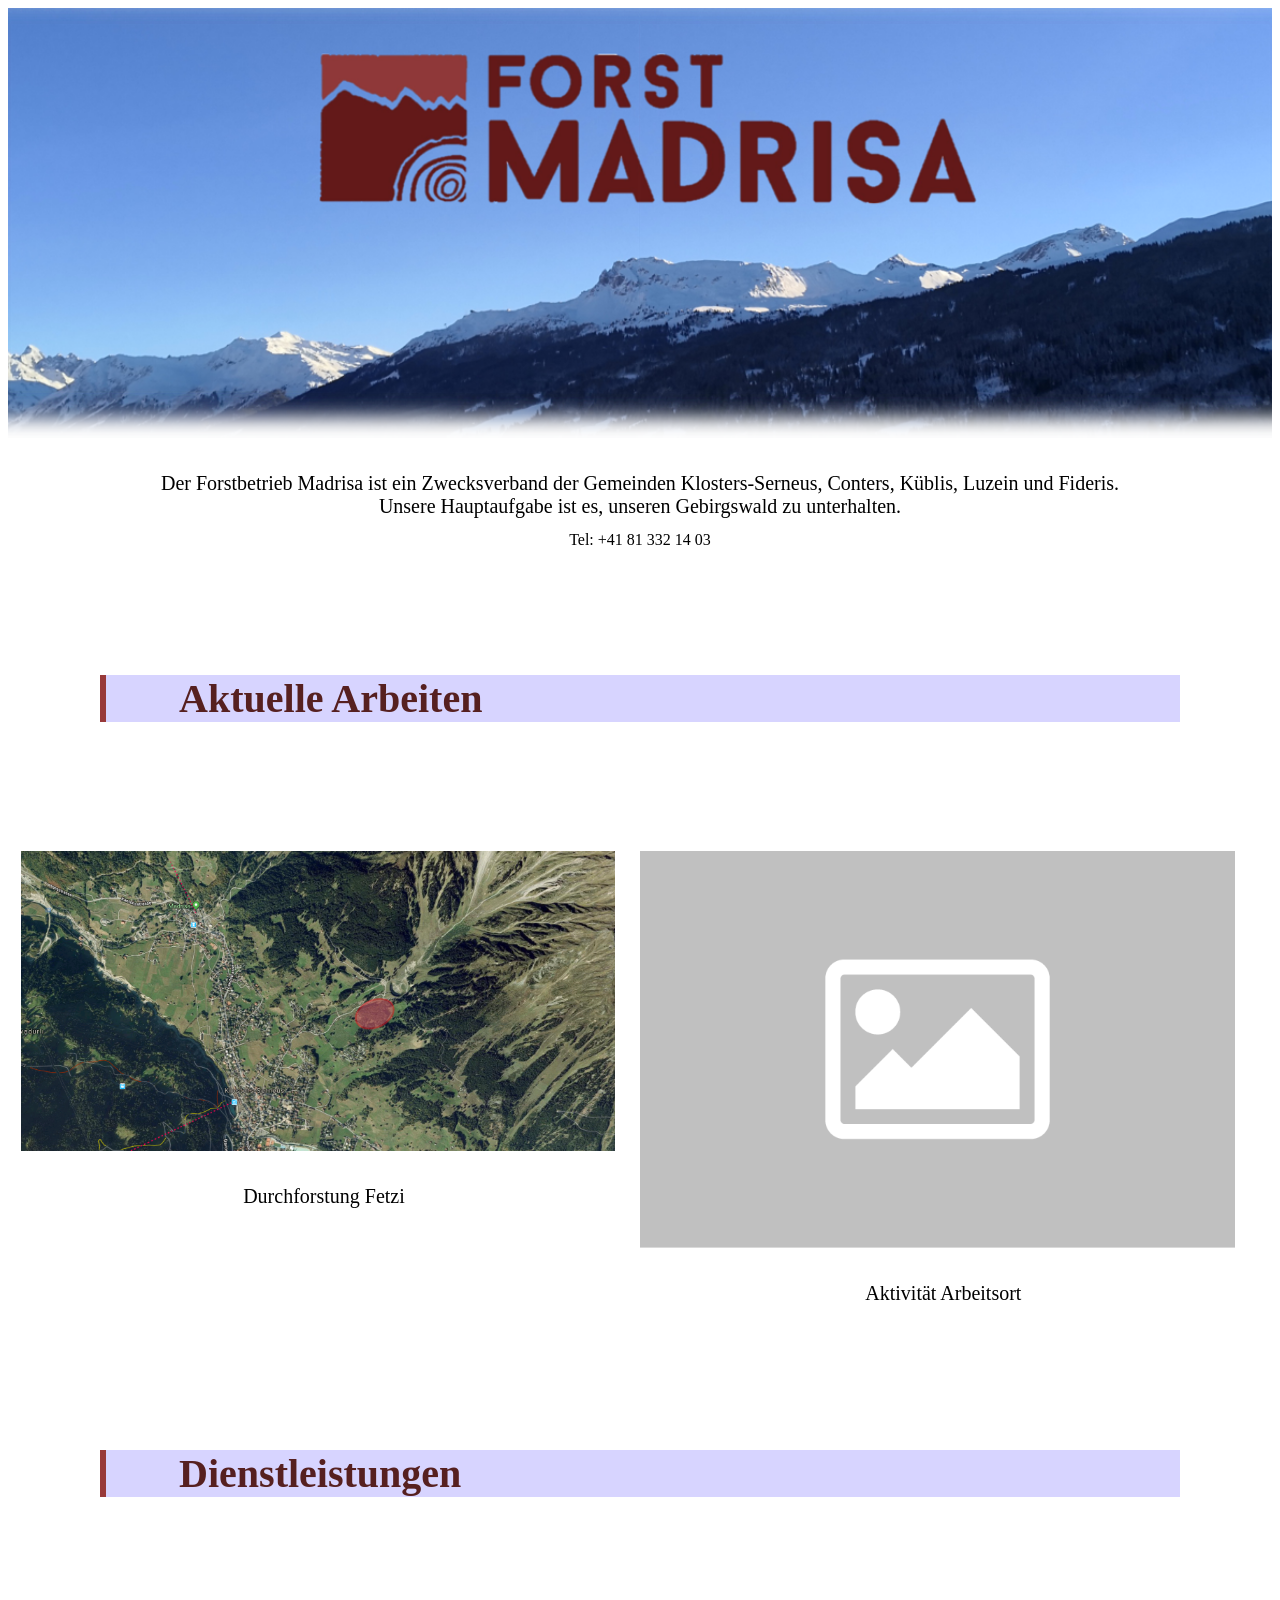
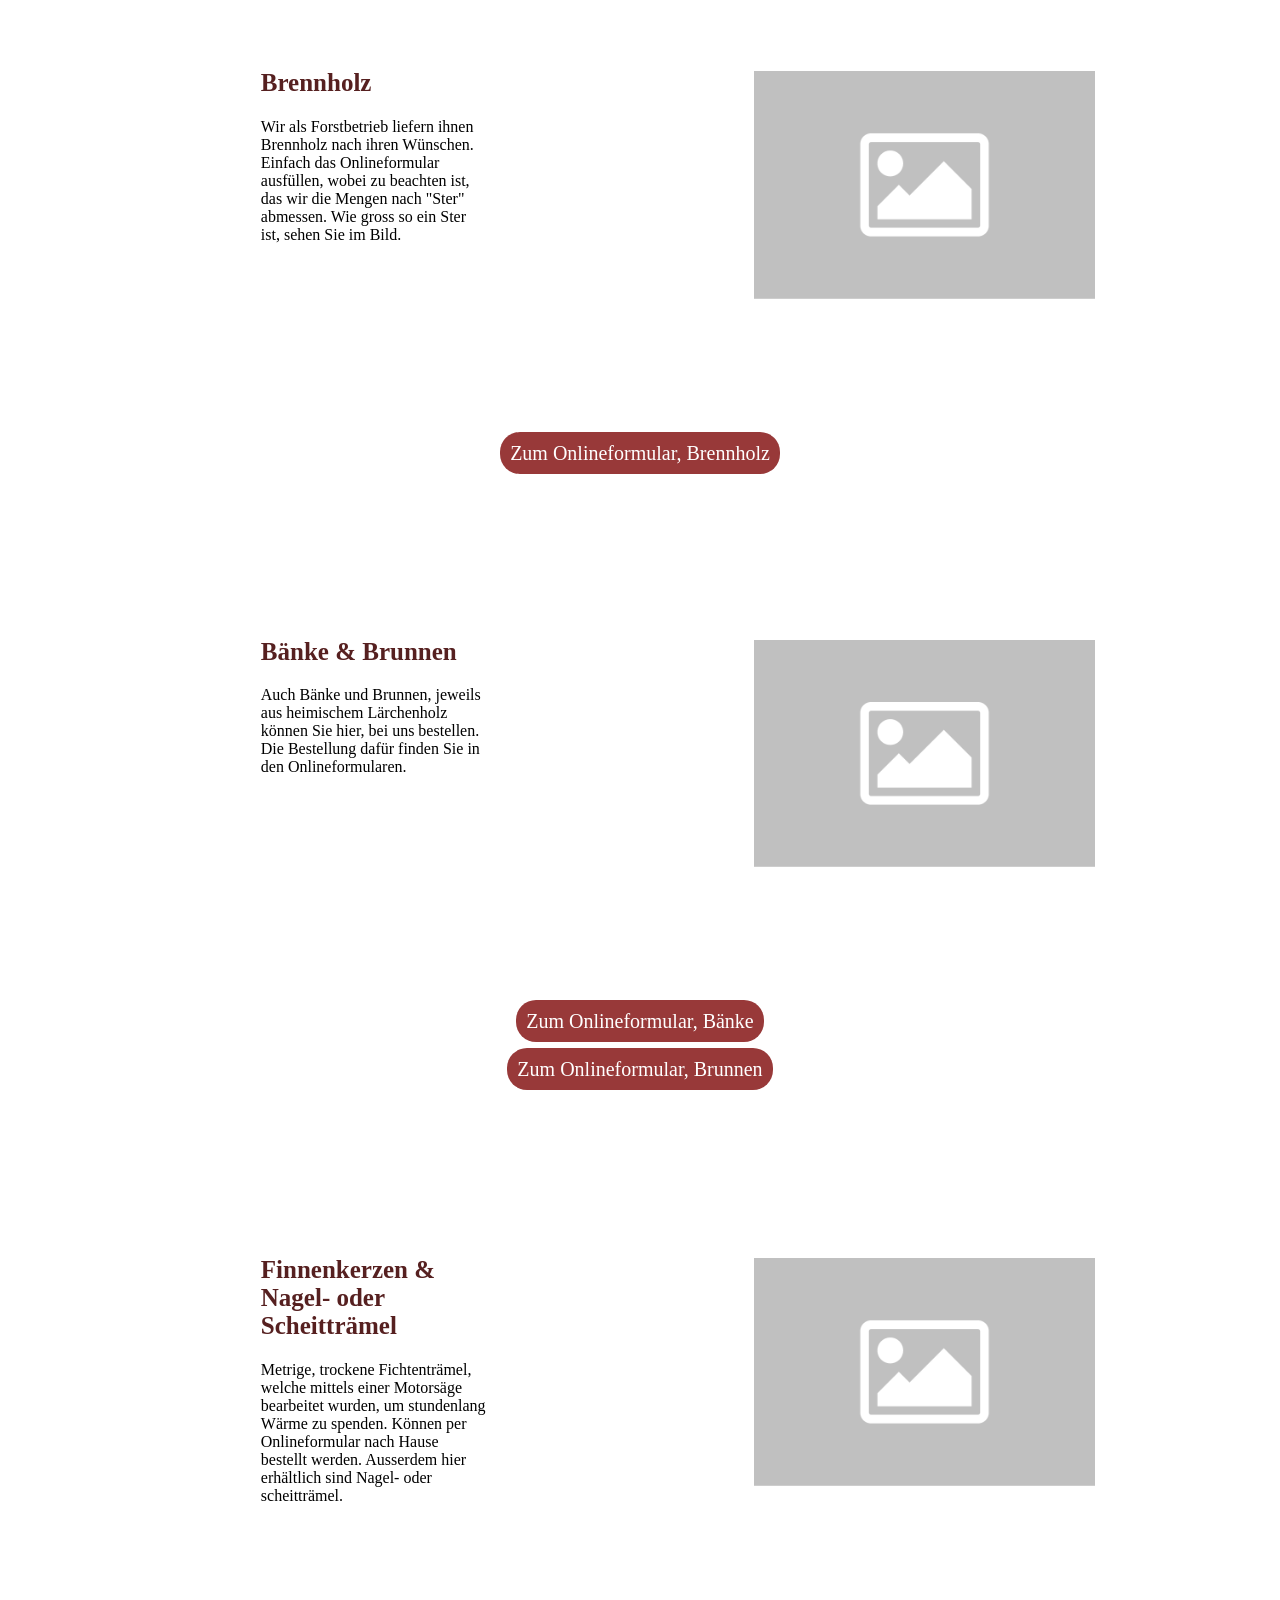
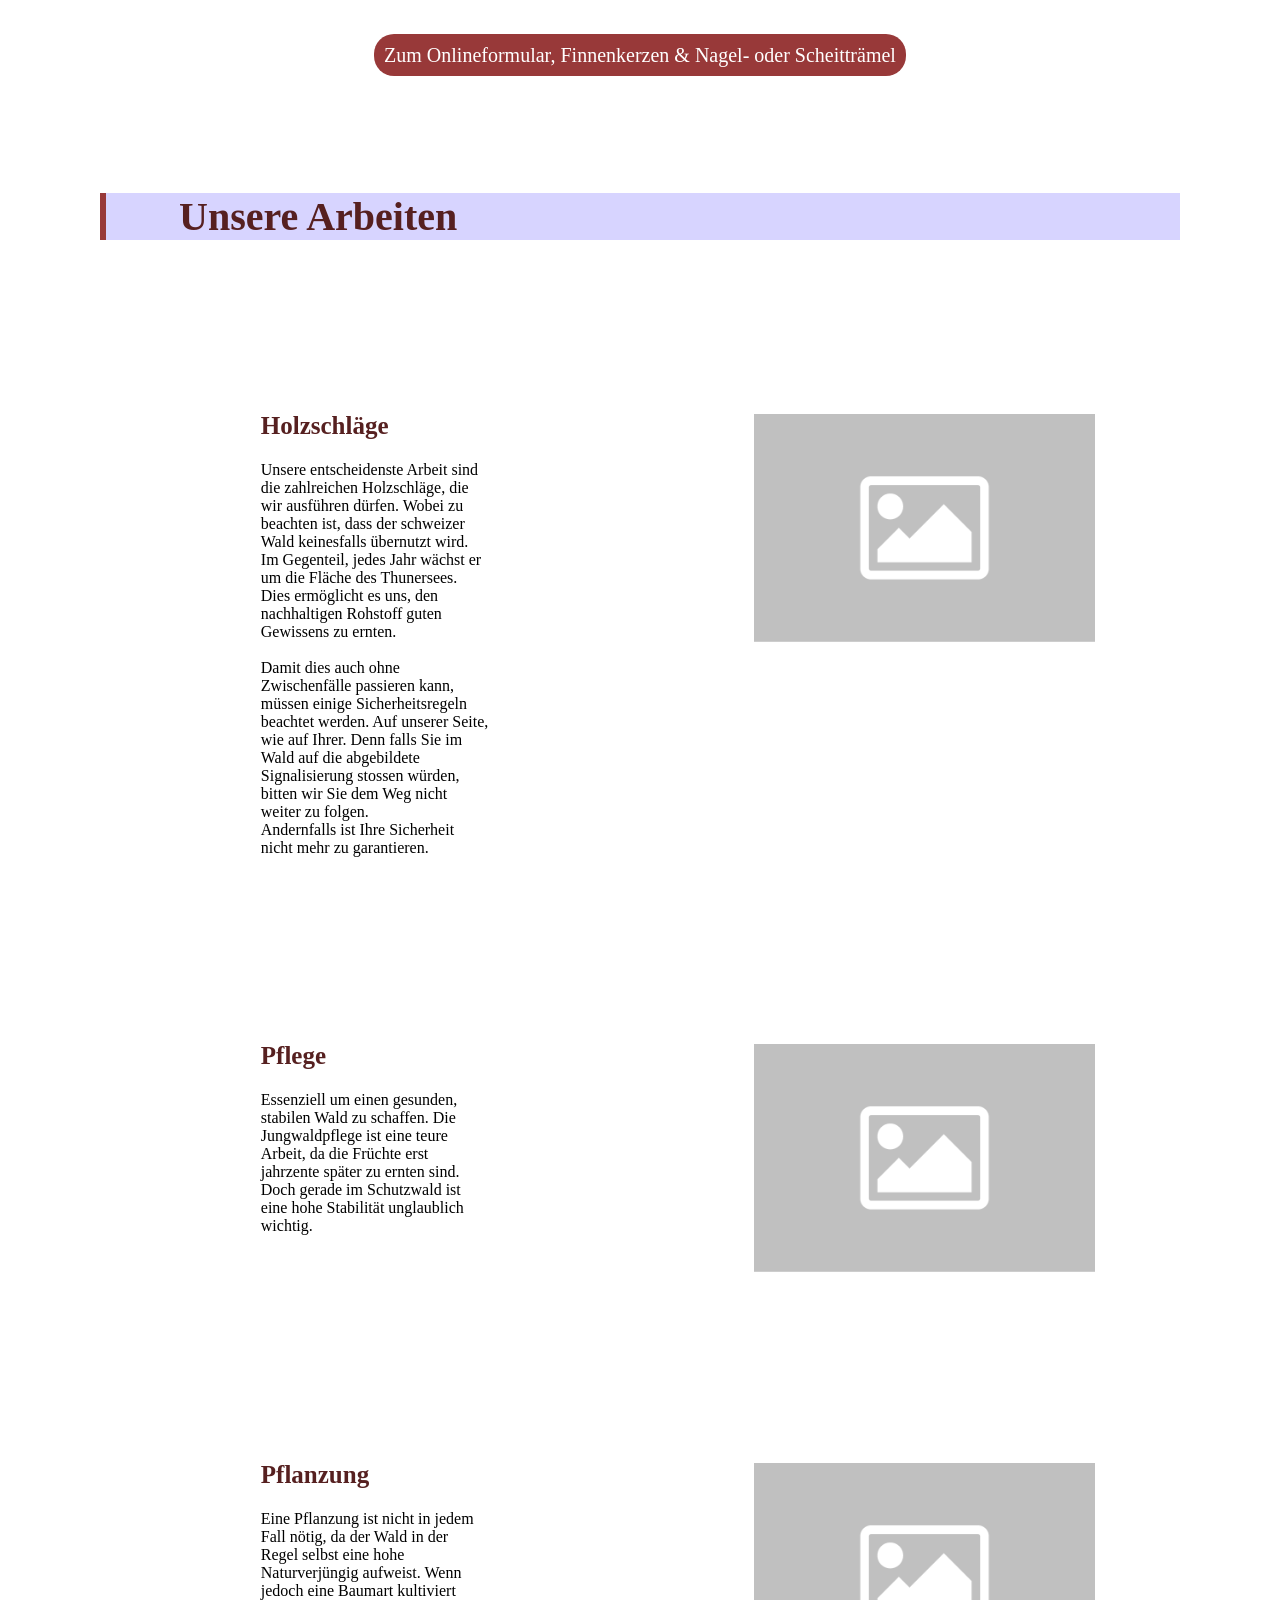
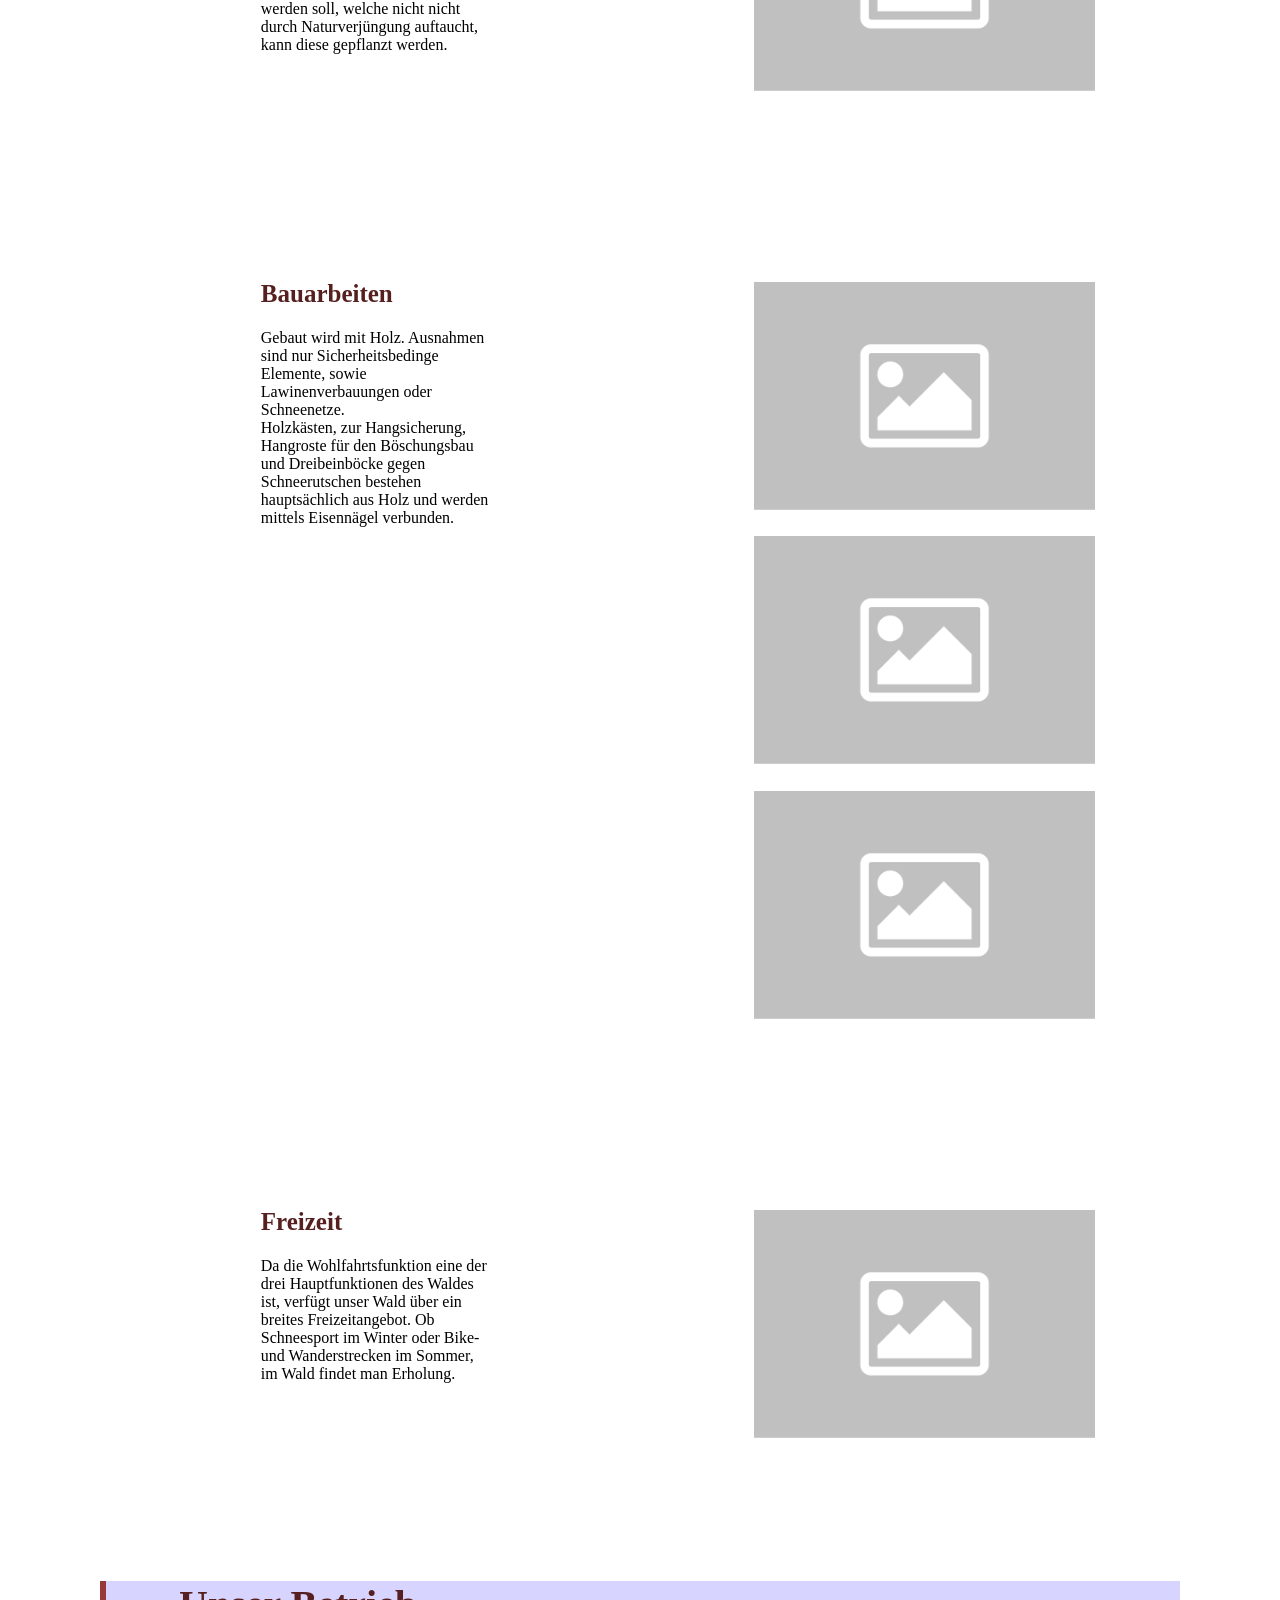
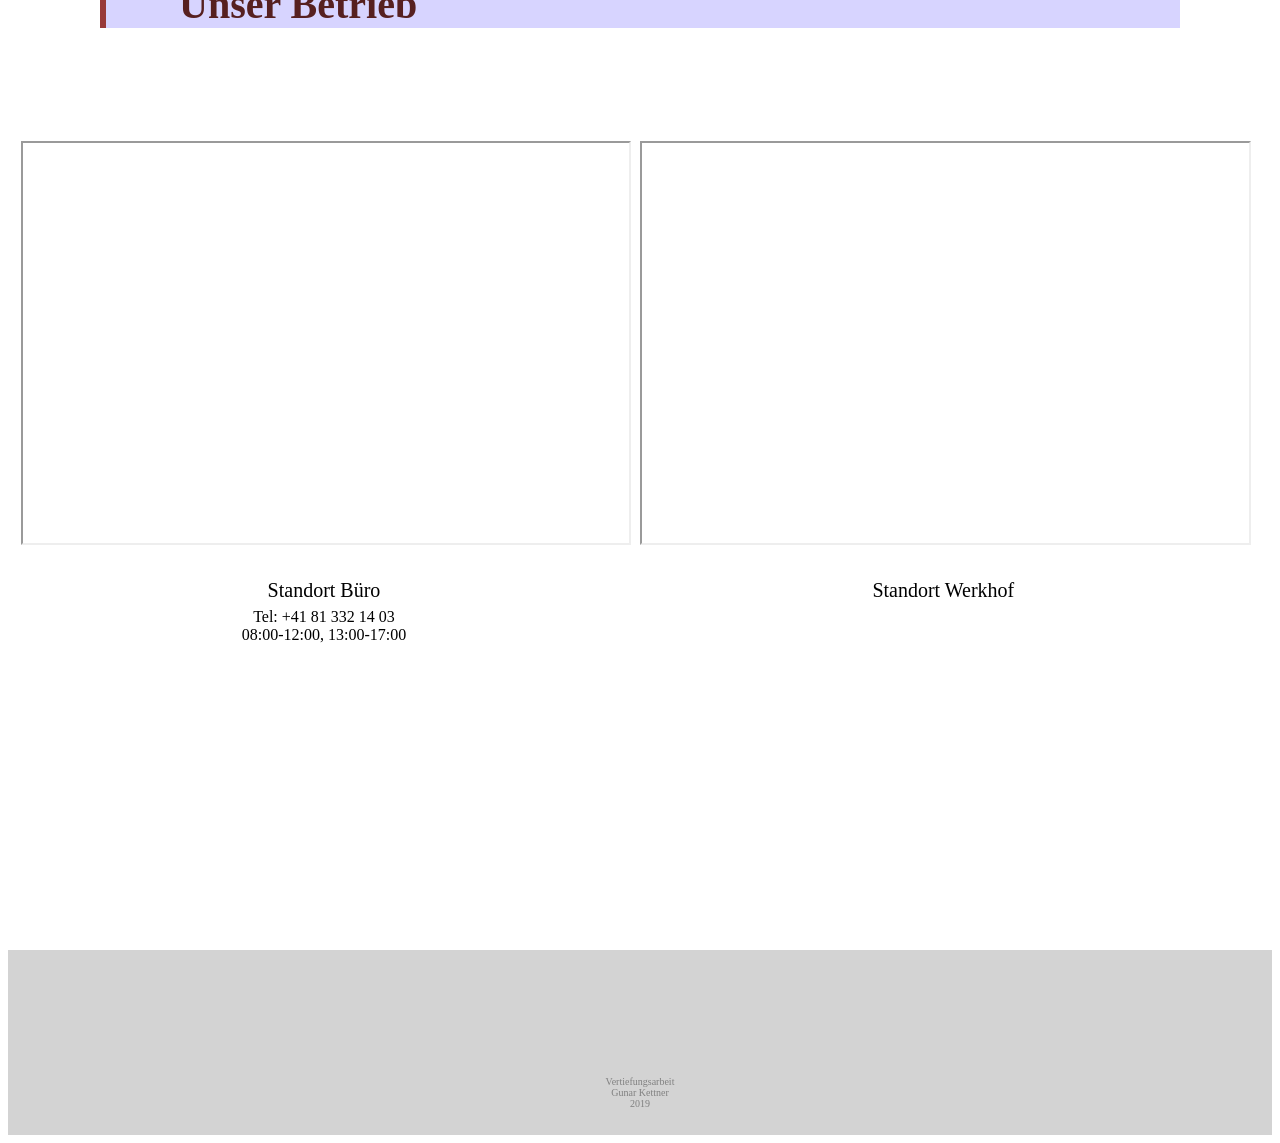
==== commit 48b0a836: "mediascreen adjust5" ====
--- a/index.html
+++ b/index.html
@@ -7,7 +7,6 @@
         <style type="text/css" src="style.css"></style>
         <link rel="stylesheet" id="style.css" href="style.css" type="text/css">
         <body style="background-color: #ffffff;"></body>
-        <meta name="viewport" content="width=device-width, initial-scale=1">
     </head>
         
     <body>
--- a/style.css
+++ b/style.css
@@ -3,7 +3,6 @@
 <head>
 <title>CSS Website Layout</title>
 <meta charset="utf-8">
-<meta name="viewport" content="width=device-width, initial-scale=1">
 <style type="text/css">
 
 .title {
@@ -59,8 +58,7 @@
 }
 
 @viewport {
-  width: device-width ;
-  zoom: 1.0 ;
+  max-width: 100%;
 }
 
 .button {
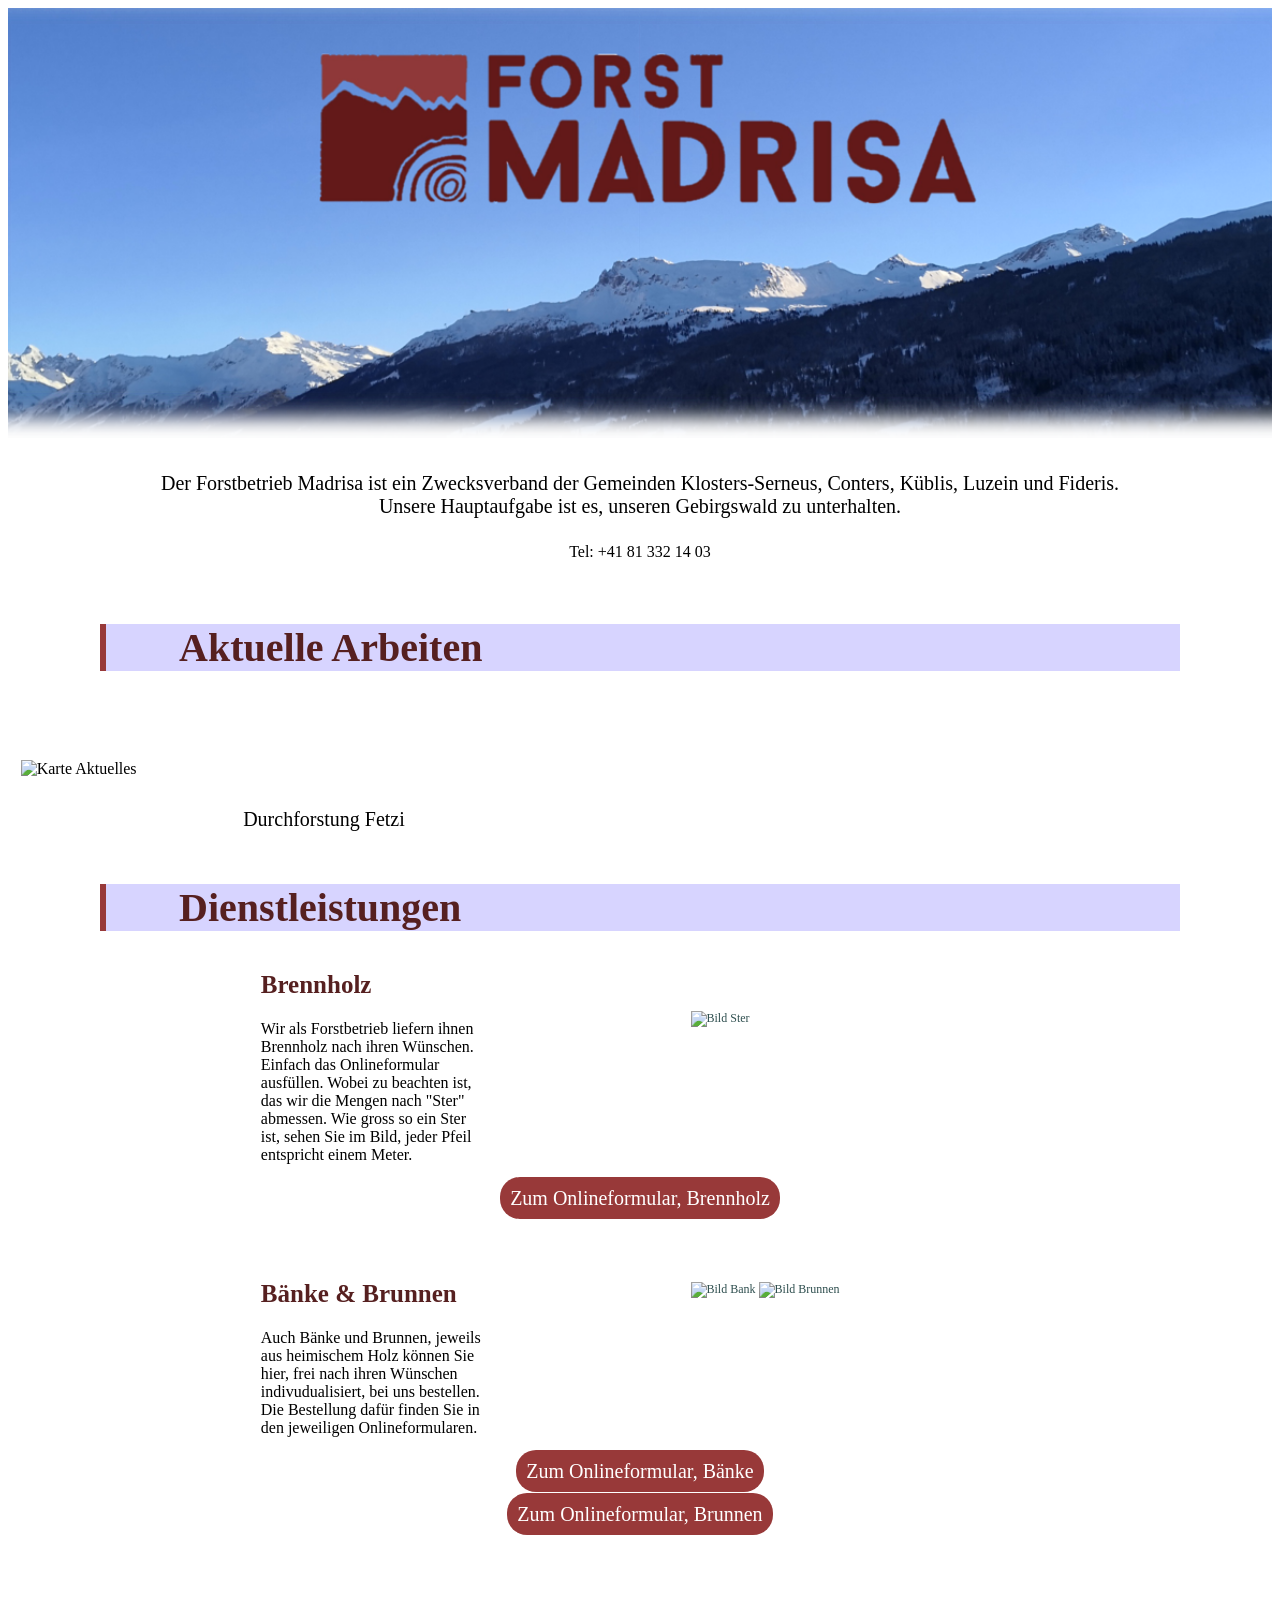
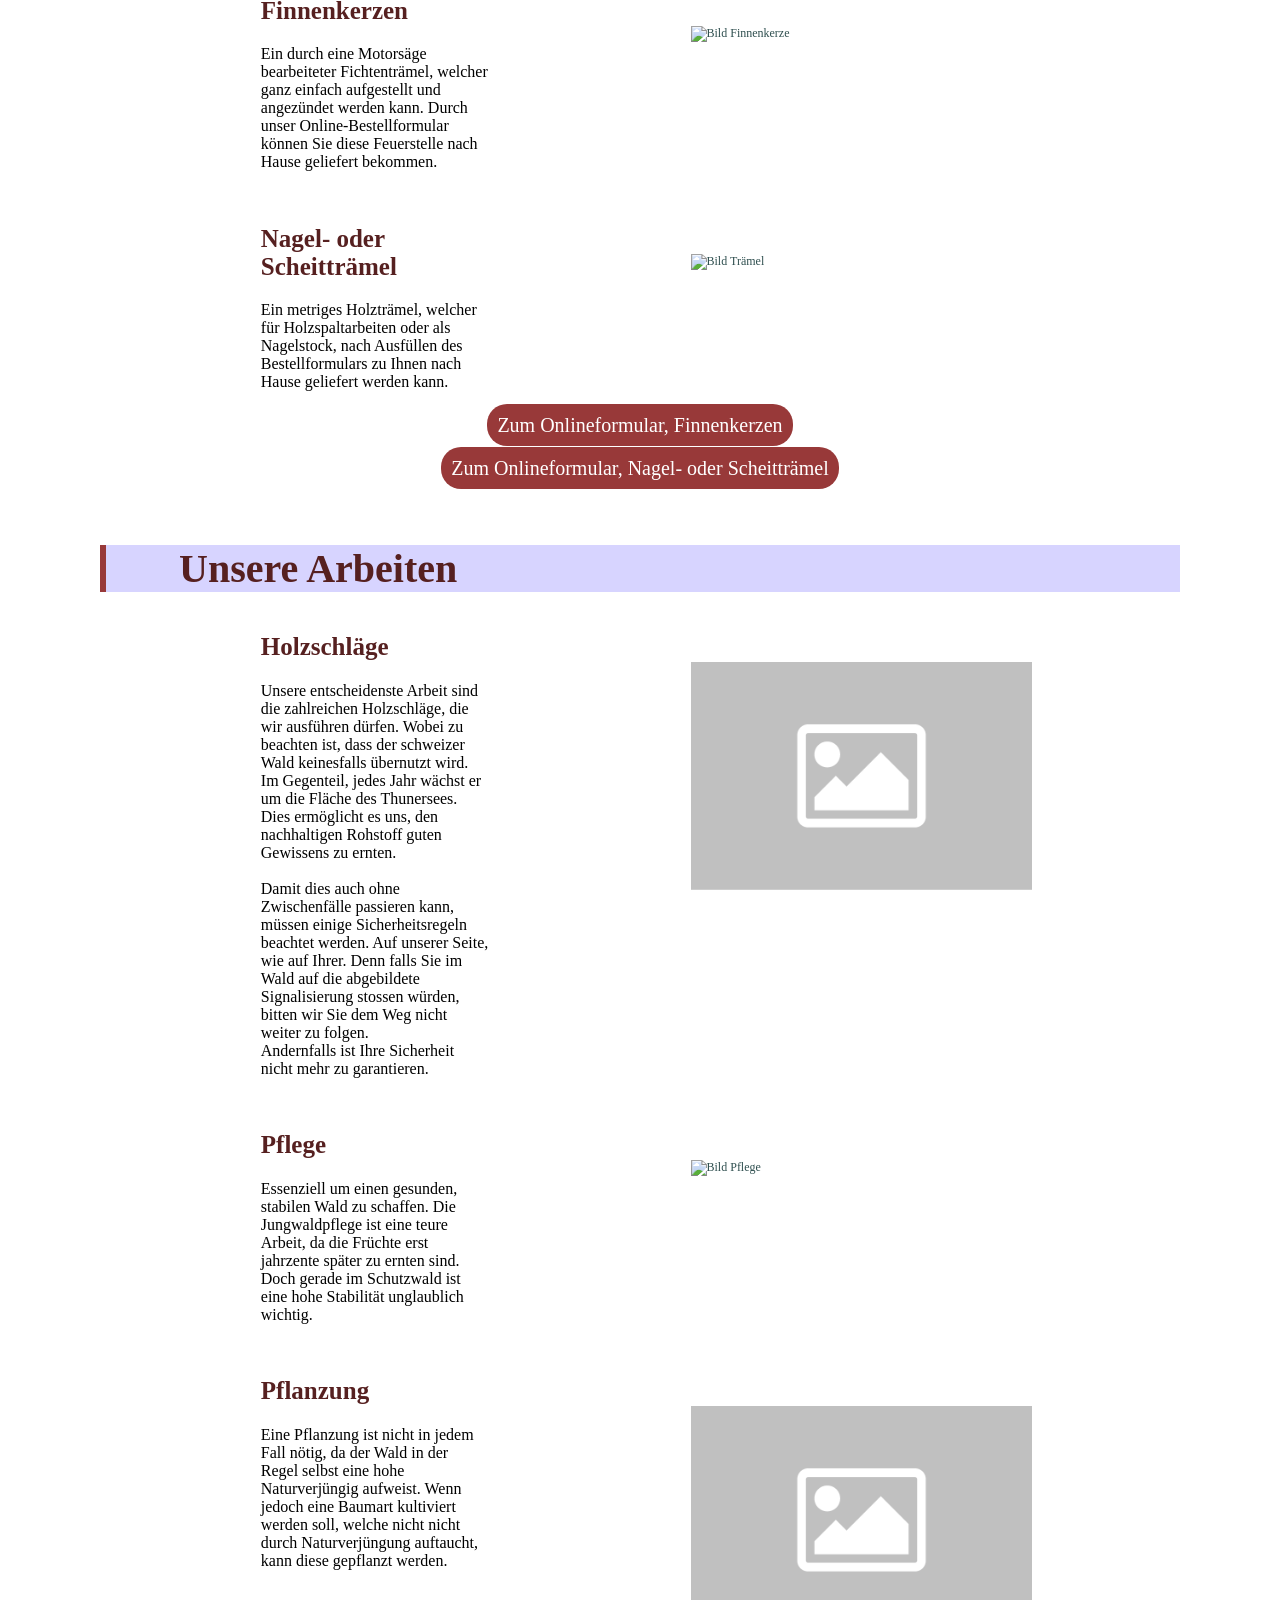
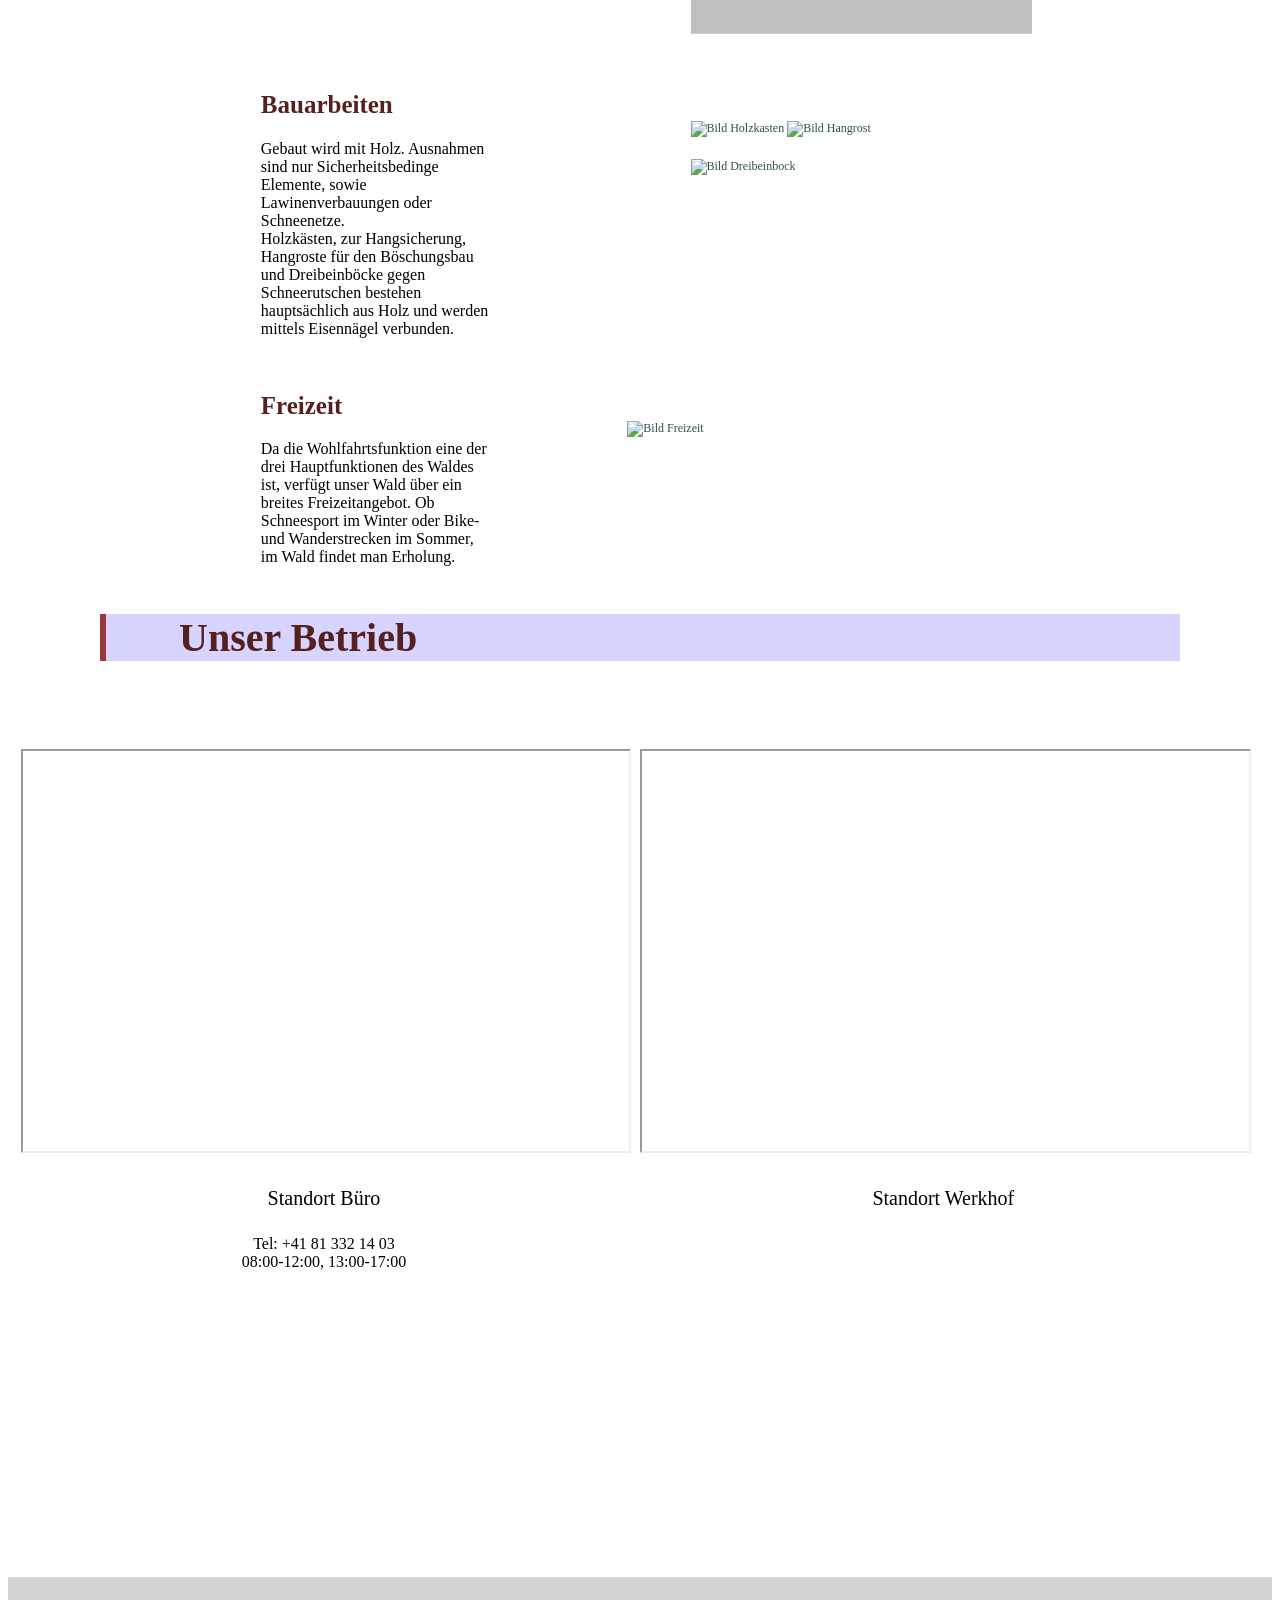
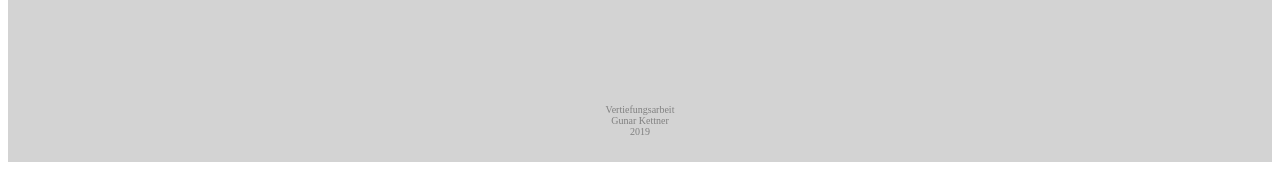
==== commit d66dd3f9: "grammatical adjustments added pictures" ====
--- a/index.html
+++ b/index.html
@@ -43,19 +43,19 @@
         
                 <div class="column1">
 
-                    <img src="aktuelle-arbeiten.PNG" alt="Karte Aktuelles" style="width: 98%; margin-right: auto; margin-left: auto; margin-top: 15px;" >
+                    <img src="aktuelle-arbeiten.JPG" alt="Karte Aktuelles" style="width: 98%; margin-right: auto; margin-left: auto;" >
                     
                         <p>Durchforstung Fetzi</p>
             
                 </div>
         
-                <div class="column1">
-                
-                    <img src="placeholder.jpg" alt="Karte Aktuelles 2;" style="width: 98%; margin-right: auto; margin-left: auto; margin-top: 15px;">
+                <!--div class="column1">
+                
+                    <img src="placeholder.jpg" alt="Karte Aktuelles 2;" style="width: 98%; margin-right: auto; margin-left: auto;">
                     
                         <p>Aktivität Arbeitsort</p>
 
-                </div>
+                </div-->
 
             </div>   
         
@@ -76,15 +76,15 @@
                     <h2>Brennholz</h2>
            
                         <p1>
-                            Wir als Forstbetrieb liefern ihnen Brennholz nach ihren Wünschen. Einfach das Onlineformular ausfüllen, wobei zu beachten ist, das wir die Mengen nach "Ster" abmessen. Wie gross so ein Ster ist, sehen Sie im Bild.
-                        </p1>
-                    
-                </div>
-            
-                <div class="column">
-                
-                        <p3>
-                            <img style="width: 150%; 20%; padding-top: 10%; padding-bottom: 0%; margin-left: auto;" src="placeholder.jpg"  alt="Bild Ster">
+                            Wir als Forstbetrieb liefern ihnen Brennholz nach ihren Wünschen. Einfach das Onlineformular ausfüllen. Wobei zu beachten ist, das wir die Mengen nach "Ster" abmessen. Wie gross so ein Ster ist, sehen Sie im Bild, jeder Pfeil entspricht einem Meter.
+                        </p1>
+                    
+                </div>
+            
+                <div class="column2">
+                
+                        <p3>
+                            <img style="width: 150%; padding-top: 60px; padding-bottom: 0%; margin-right: 20%" src="ster.jpg"  alt="Bild Ster">
                         </p3>
                 
                 </div>
@@ -106,21 +106,25 @@
                     <h2>Bänke &amp; Brunnen</h2>
                     
                         <p1>
-                            Auch Bänke und Brunnen, jeweils aus heimischem Lärchenholz können Sie hier, bei uns bestellen. Die Bestellung dafür finden Sie in den Onlineformularen.
+                            Auch Bänke und Brunnen, jeweils aus heimischem Holz können Sie hier, frei nach ihren Wünschen indivudualisiert, bei uns bestellen. Die Bestellung dafür finden Sie in den jeweiligen Onlineformularen.
                         </p1> 
                 </div>
                 
-                <div class="column">
-                    
-                        <p3>
-                            <img style="width: 150%; 20%; padding-top: 10%; padding-bottom: 0%; margin-left: auto;" src="placeholder.jpg"  alt="Bild Brunnen">
-                        </p3>
-                    
-                </div>
-                
-            </div>
-            
-                <div class="link">
+                <div class="column2">
+                    
+                        <p3>
+                            <img style="width: 150%; padding-top: 10%; padding-bottom: 15px; margin-left: auto; margin-right: auto;" src="bank.jpg"  alt="Bild Bank">
+                        </p3>
+                    
+                        <p3>
+                            <img style="width: 150%; padding-top; 10%; margin-left: auto; margin-right: auto;" src="brunnen.jpg"  alt="Bild Brunnen">
+                        </p3>
+                    
+                </div>
+                
+            </div>
+            
+                <div class="link2">
                     
                     <p2> 
                         <a href="https://de.surveymonkey.com/r/XKB3KW7" target="_top" class="button">Zum Onlineformular, Bänke</a>
@@ -128,7 +132,7 @@
                     
                 </div>
             
-                <div class="link2">
+                <div class="link">
                     
                     <p2>
                         <a href="https://de.surveymonkey.com/r/DDPF9CW" target="_top" class="button">Zum Onlineformular, Brunnen</a>
@@ -140,31 +144,62 @@
             
                 <div class="column">
                 
-                    <h2>Finnenkerzen &amp; Nagel- oder Scheitträmel</h2>
-            
-                        <p1>
-                            Metrige, trockene Fichtenträmel, welche mittels einer Motorsäge bearbeitet wurden, um stundenlang Wärme zu spenden. Können per Onlineformular nach Hause bestellt werden. Ausserdem hier erhältlich sind Nagel- oder scheitträmel.
-                        </p1>
-                    
-                </div>
-                
-                <div class="column">
-                
-                        <p3>
-                            <img style="width: 150%; 20%; padding-top: 10%; padding-bottom: 0%; margin-left: auto;" src="placeholder.jpg" alt="Bild Finnenkerze &amp Trämel">
-                        </p3>
-                </div>
-        
-            </div>
-            
-                <div class="link">
+                    <h2>Finnenkerzen</h2>
+            
+                        <p1>
+                            Ein durch eine Motorsäge bearbeiteter Fichtenträmel, welcher ganz einfach aufgestellt und angezündet werden kann. Durch unser Online-Bestellformular können Sie diese Feuerstelle nach Hause geliefert bekommen.
+                        </p1>
+                    
+                </div>
+                
+                <div class="column2">
+                
+                        <p3>
+                            <img style="width: 150%; padding-top: 50px; padding-bottom: 0%; margin-left: auto;" src="finnenkerze.jpg" alt="Bild Finnenkerze">
+                        </p3>
+                    
+                </div>
+                
+            </div>
+            
+            <div class="row">
+            
+                <div class="column">
+                
+                    <h2>Nagel- oder Scheitträmel</h2>
+            
+                        <p1>
+                            Ein metriges Holzträmel, welcher für Holzspaltarbeiten oder als Nagelstock, nach Ausfüllen des Bestellformulars zu Ihnen nach Hause geliefert werden kann.
+                        </p1>
+                    
+                </div>
+                
+                <div class="column2">
+                
+                        <p3>
+                            <img style="width: 150%; padding-top: 50px; padding-bottom: 0%; margin-left: auto;" src="traemel.jpg" alt="Bild Trämel">
+                        </p3>
+                    
+                </div>
+                
+            </div>
+            
+            <div class="link2">
                 
                         <p2> 
-                            <a href="https://de.surveymonkey.com/r/9WDDNSK" target="_top" class="button">Zum Onlineformular, Finnenkerzen &amp; Nagel- oder Scheitträmel</a>
+                            <a href="https://de.surveymonkey.com/r/9WDDNSK" target="_top" class="button">Zum Onlineformular, Finnenkerzen</a>
                         </p2>
                 
                 </div>
             
+            <div class="link">
+                
+                        <p2> 
+                            <a href="https://de.surveymonkey.com/r/XRW2NPB" target="_top" class="button">Zum Onlineformular, Nagel- oder Scheitträmel</a>
+                        </p2>
+                
+                </div>
+            
             <!--div class="row">
             
                 <div class="column">
@@ -177,10 +212,10 @@
                     
                 </div>
                 
-                <div class="column">
-                
-                        <p3>
-                            <img style="width: 150%; 20%; padding-top: 10%; padding-bottom: 0%; margin-left: auto;" src="placeholder.jpg" alt="Bild Christbaumkultur">
+                <div class="column2">
+                
+                        <p3>
+                            <img style="width: 150%; padding-top: 50px; padding-bottom: 0%; margin-left: auto;" src="placeholder.jpg" alt="Bild Christbaumkultur">
                         </p3>
                 </div>
         
@@ -192,8 +227,8 @@
                             <a href="https://de.surveymonkey.com/r/XLK3N8H" target="_top" class="button">Zum Onlineformular, Christbäume</a>
                         </p2>
                 
-                </div-->
-        </div>
+                </div>
+        </div-->
         
         <div id="unsere_arbeiten">
             
@@ -217,10 +252,10 @@
         
                 </div>
                 
-                <div class="column">
-                
-                        <p3>
-                            <img style="width: 150%; 20%; padding-top: 10%; padding-bottom: 0%; margin-left: auto;" src="placeholder.jpg" alt="Bild Holzschlag">
+                <div class="column2">
+                
+                        <p3>
+                            <img style="width: 150%; padding-top: 50px; padding-bottom: 0%; margin-left: auto;" src="placeholder.jpg" alt="Bild Holzschlag">
                         </p3>
                 
                 </div>
@@ -239,10 +274,10 @@
                 
                 </div>
             
-                <div class="column">
-                
-                        <p3>
-                            <img style="width: 150%; 20%; padding-top: 10%; padding-bottom: 0%; margin-left: auto;" src="placeholder.jpg" alt="Bild Pflege">
+                <div class="column2">
+                
+                        <p3>
+                            <img style="width: 150%; padding-top: 50px; padding-bottom: 0%; margin-left: auto;" src="jungwaldpflege.jpg" alt="Bild Pflege">
                         </p3>
                 
                 </div>
@@ -261,10 +296,10 @@
                 
                 </div>
             
-                <div class="column">
-                
-                        <p3>
-                            <img style="width: 150%; 20%; padding-top: 10%; padding-bottom: 0%; margin-left: auto;" src="placeholder.jpg" alt="Bild Pflanzung">
+                <div class="column2">
+                
+                        <p3>
+                            <img style="width: 150%; padding-top: 50px; padding-bottom: 0%; margin-left: auto;" src="placeholder.jpg" alt="Bild Pflanzung">
                         </p3>
                 
                 </div>
@@ -284,18 +319,18 @@
                 
                 </div>
             
-                <div class="column">
-                
-                        <p3>
-                            <img style="width: 150%; 20%; padding-top: 10%; padding-bottom: 0%; margin-left: auto;" src="placeholder.jpg" alt="Bild Holzkasten">
-                        </p3>
-                    
-                        <p3>
-                            <img style="width: 150%; 20%; padding-top: 10%; padding-bottom: 0%; margin-left: auto;" src="placeholder.jpg" alt="Bild Hangrost">
-                        </p3>
-                    
-                        <p3>
-                            <img style="width: 150%; 20%; padding-top: 10%; padding-bottom: 0%; margin-left: auto;" src="placeholder.jpg" alt="Bild Dreibeinbock">
+                <div class="column2">
+                
+                        <p3>
+                            <img style="width: 150%; padding-top: 50px; padding-bottom: 0%; margin-left: auto;" src="holzkasten.jpg" alt="Bild Holzkasten">
+                        </p3>
+                    
+                        <p3>
+                            <img style="width: 150%; padding-top: 10%; padding-bottom: 0%; margin-left: auto;" src="hangrost.jpg" alt="Bild Hangrost">
+                        </p3>
+                    
+                        <p3>
+                            <img style="width: 150%; padding-top: 10%; padding-bottom: 0%; margin-left: auto;" src="dreibeinboecke.jpg" alt="Bild Dreibeinbock">
                         </p3>
                 
                 </div>
@@ -314,10 +349,10 @@
                 
                 </div>
             
-                <div class="column">
-                
-                        <p3>
-                            <img style="width: 150%; 20%; padding-top: 10%; padding-bottom: 0%; margin-left: auto;" src="placeholder.jpg" alt="Bild Freizeit">
+                <div class="column3">
+                
+                        <p3>
+                            <img style="width: 200%; padding-top: 50px; padding-bottom: 0%; margin-left: auto;" src="freizeit.jpg" alt="Bild Freizeit">
                         </p3>
                 
                 </div>
@@ -343,10 +378,12 @@
                         <p>Standort Büro</p>
                     
                     <div class="dick">
+                        
                         <p4>
                             Tel: +41 81 332 14 03<br>
                             08:00-12:00, 13:00-17:00
                         </p4>
+                        
                     </div>
                     
                 </div>
--- a/style.css
+++ b/style.css
@@ -24,10 +24,9 @@
     margin-right: auto;
     border-left: 6px solid #983939;
     padding-left: 5%;
-    margin-top: 10%;
+    margin-top: 15px;
     overflow: hidden;
     background-color: #d7d4ff;
-    max-height: 60px;
     min-height: inherit;
     min-width: inherit;
     max-width: 80%;
@@ -36,10 +35,11 @@
 .column {
     float: left;
     width: 18%;
+    max-height: 80%;
     padding-left: 20%;
     padding-bottom: 1%;
     padding-right: 1%;
-    padding-top: 12%;
+    padding-top: 20px;
 }
 
 .column1 {
@@ -47,8 +47,27 @@
     width: 48%;
     padding-left: 1%;
     padding-bottom: 1%;
-    padding-top: 2%;
     margin-top: 7%;
+}
+
+.column2 {
+    float: left;
+    width: 18%;
+    padding-left: 15%;
+    padding-bottom: 1%;
+    padding-right: 1%;
+    padding-top: 20px;
+}
+
+.column3 {
+    float: left;
+    width: 18%;
+    margin-left: auto;
+    margin-right: auto;
+    padding-left: 10%;
+    padding-bottom: 1%;
+    padding-right: 1%;
+    padding-top: 20px;
 }
 
 .row:after {
@@ -75,7 +94,8 @@
 
 .link {
     object-position: center;
-    margin-top: 10%;
+    margin-top: 10px;
+    margin-bottom: 30px;
     margin-left: auto;
     margin-right: auto;
     display: table;
@@ -83,11 +103,19 @@
 
 .link2 {
     object-position: center;
-    padding-bottom: 2px;
-    padding-top: 25px;
+    margin-top: 10px;
+    margin-bottom: 20px;
     margin-left: auto;
     margin-right: auto;
     display: table;
+}
+
+#unsere_arbeiten {
+    padding-top: 20px;
+}
+
+#unser_betrieb {
+    padding-top: 20px;
 }
 
 iframe {
@@ -138,7 +166,7 @@
 p {
     color: black;
     padding-top: 10px;
-    margin-bottom: 1%;
+    margin-bottom: 25px;
     margin-left: auto;
     margin-right: auto;
     font-family: bahnschrift condensed;
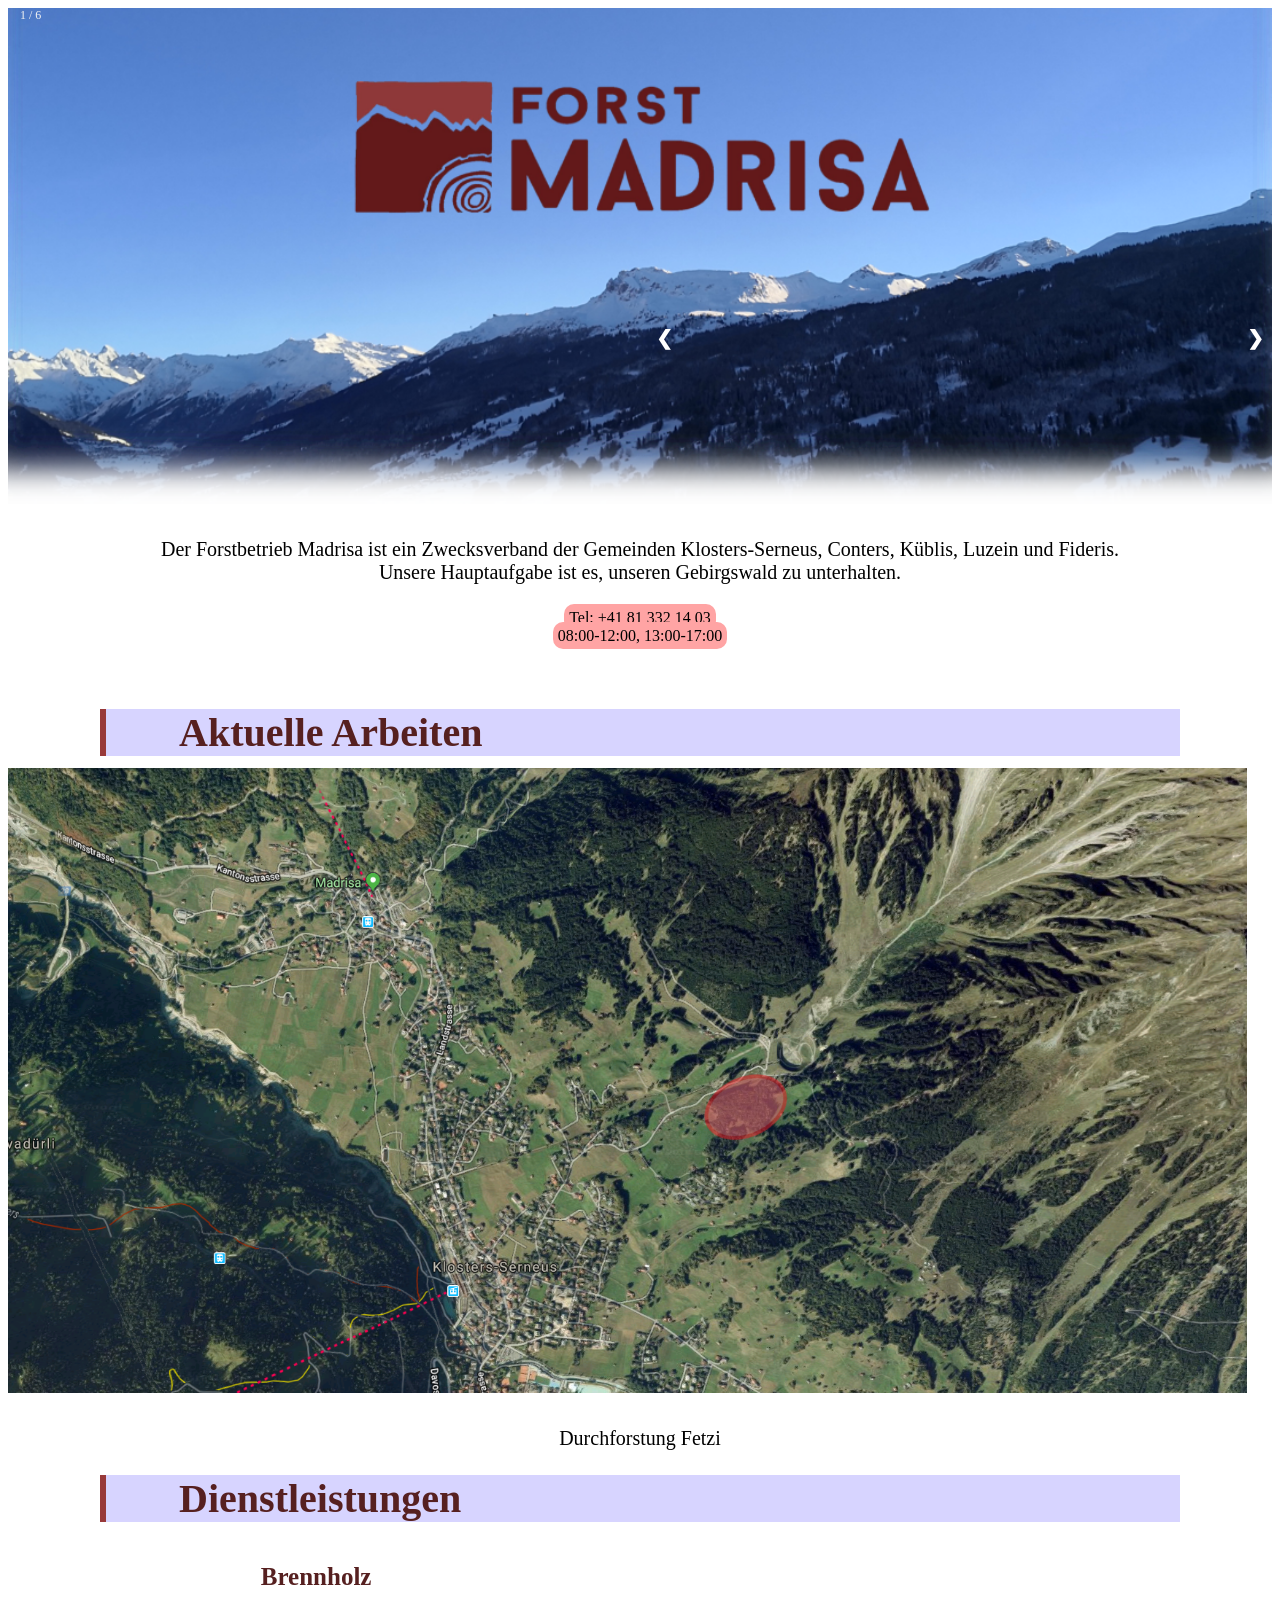
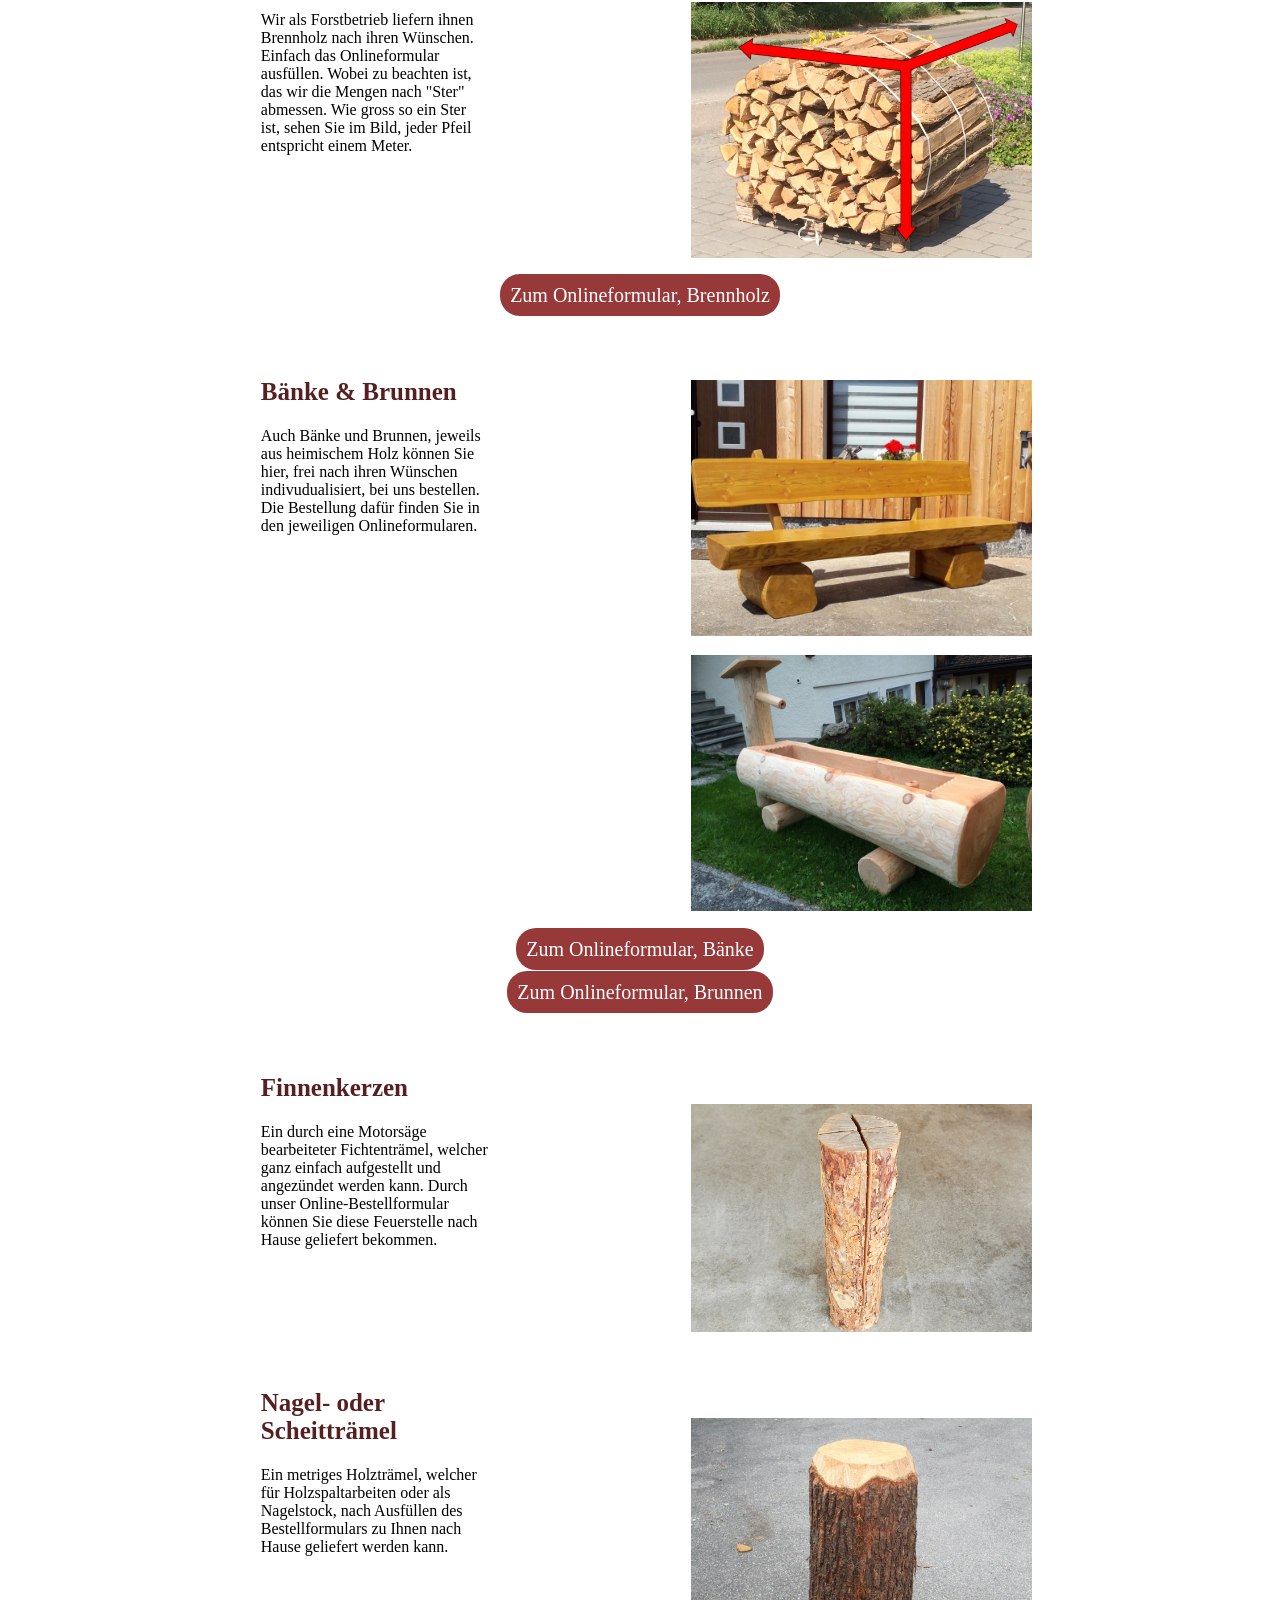
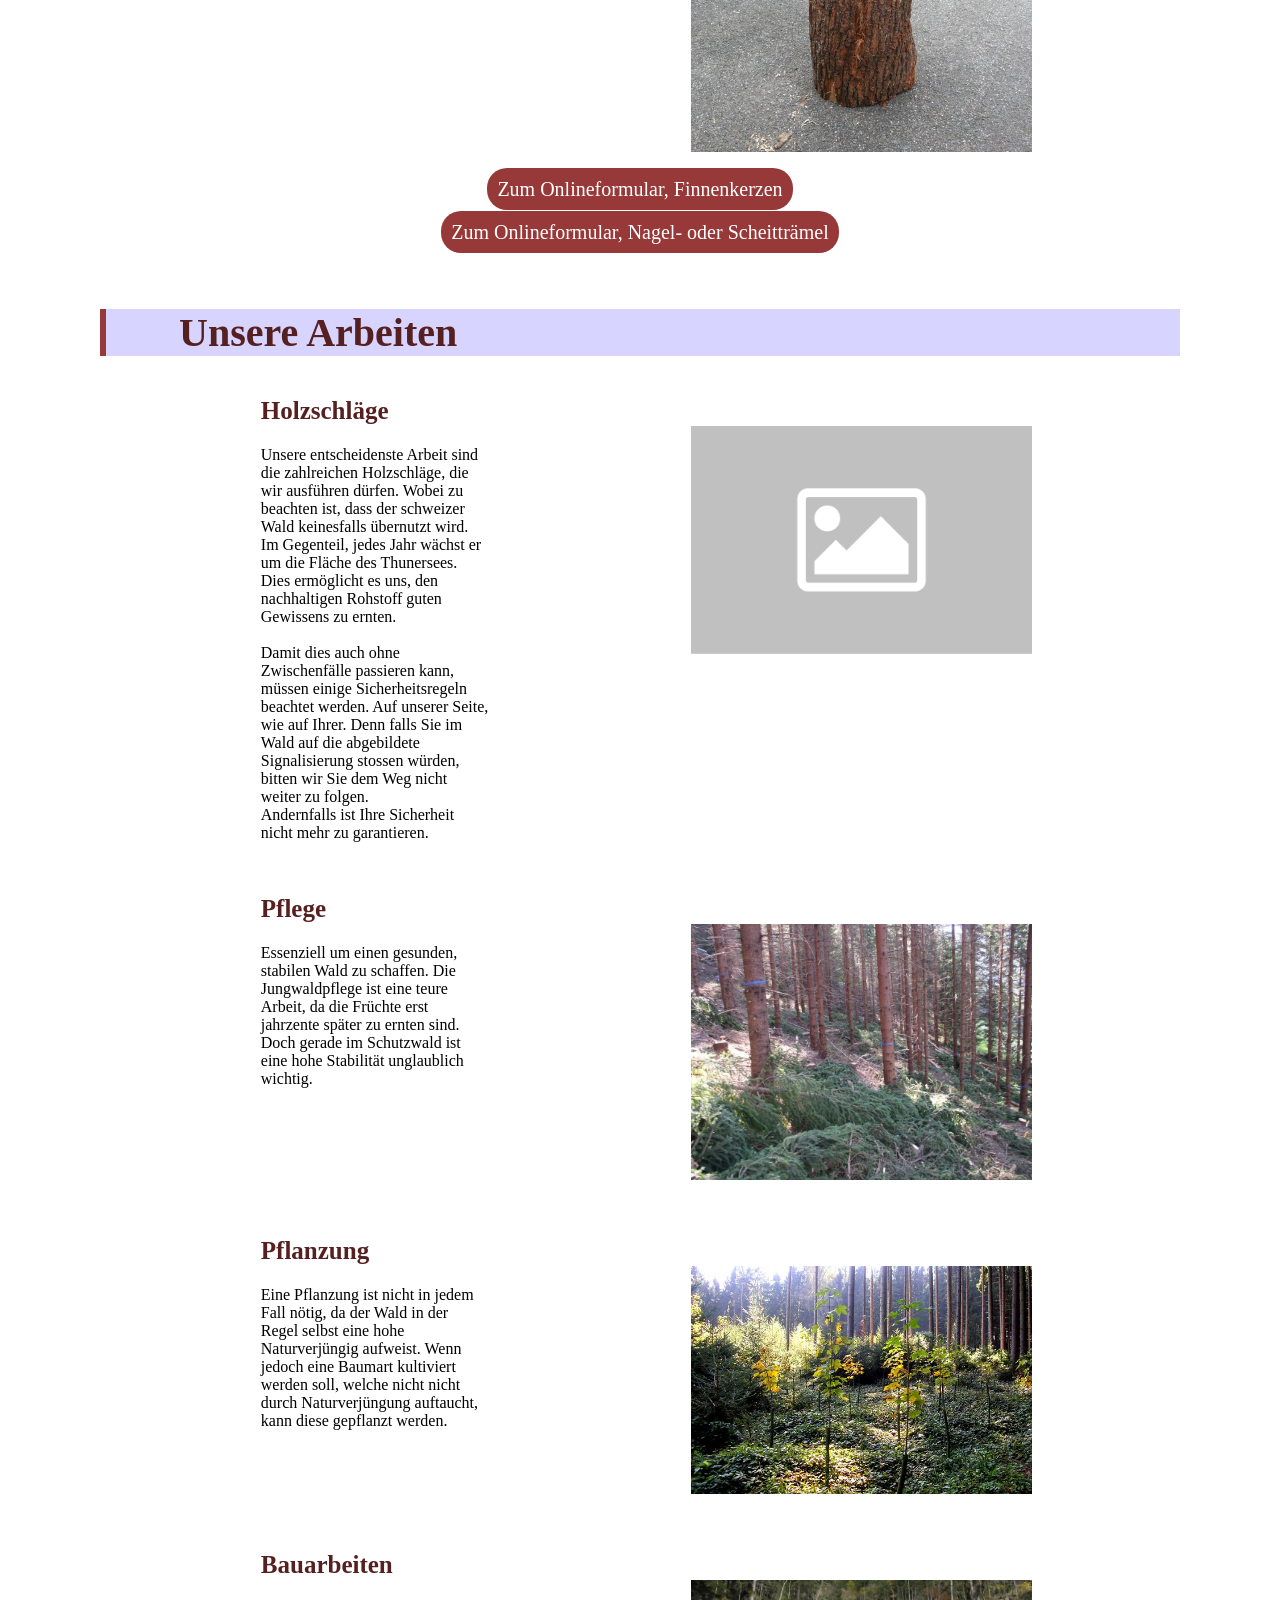
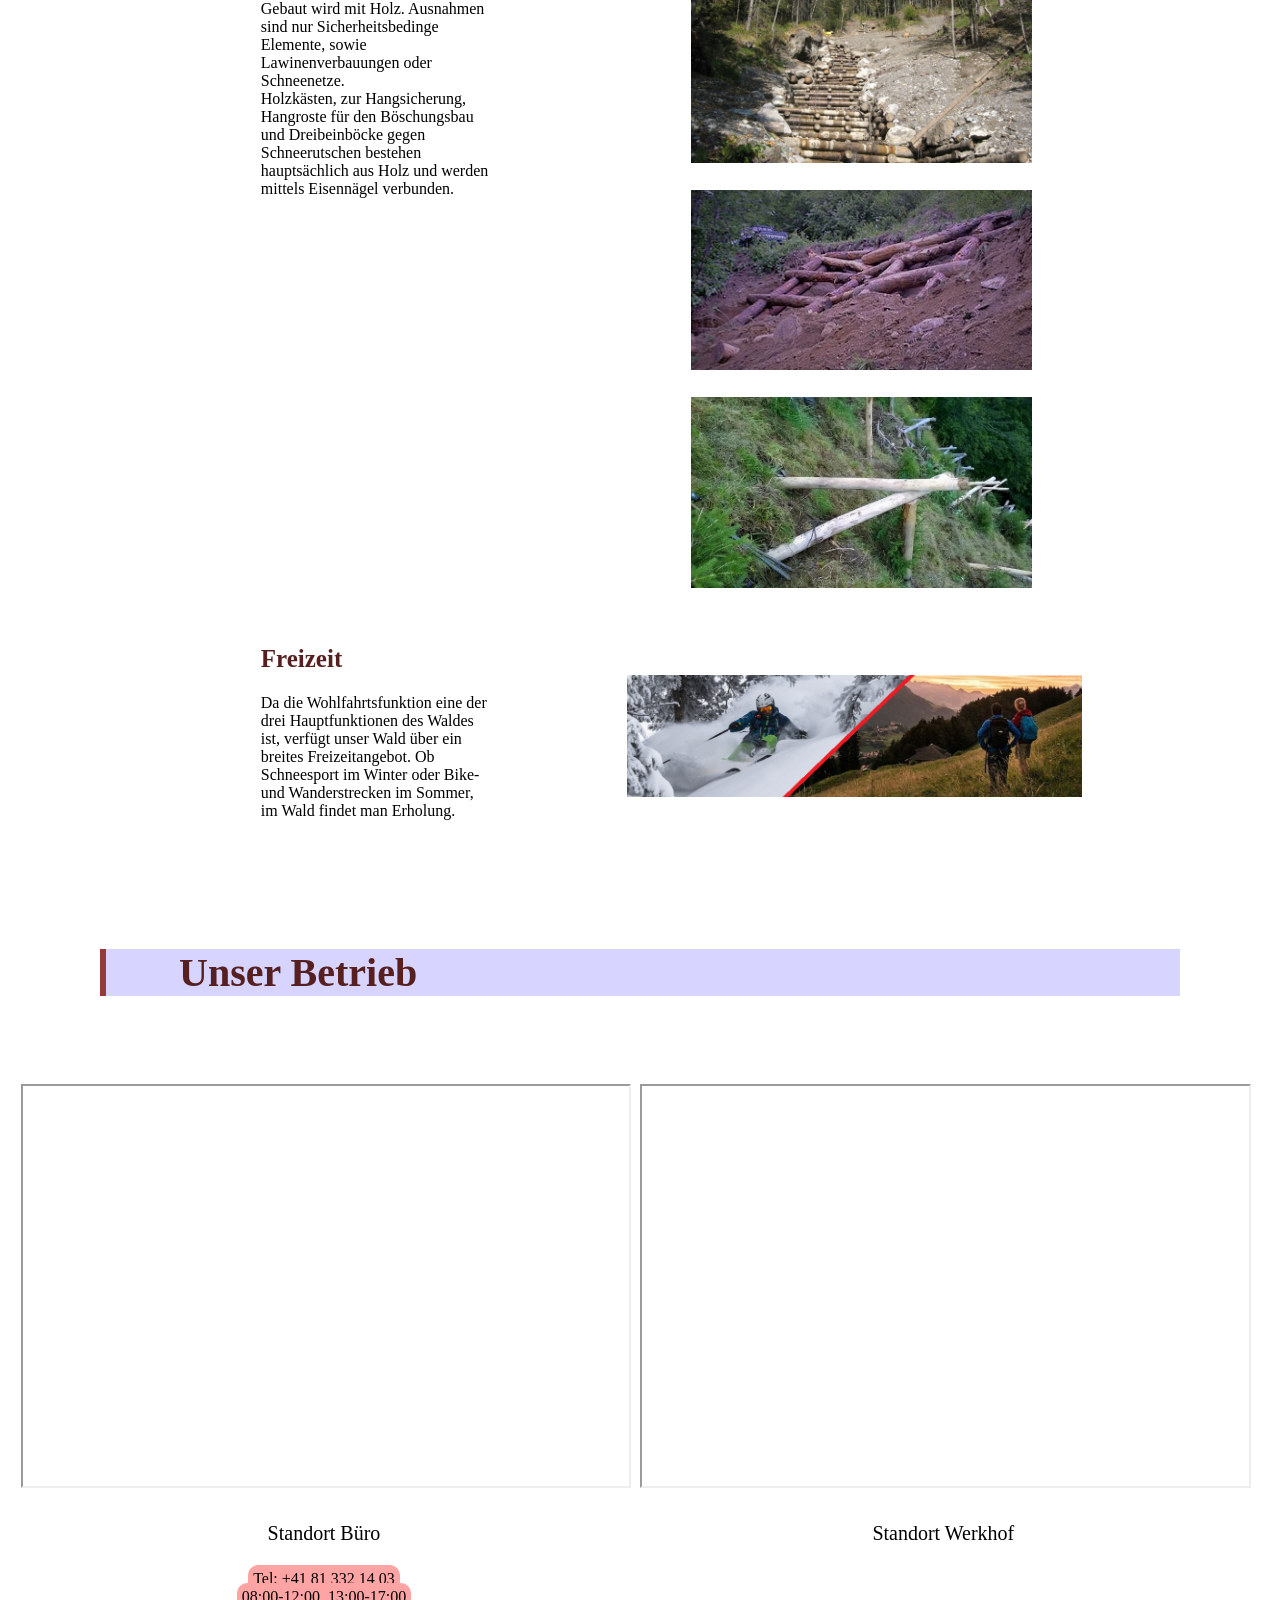
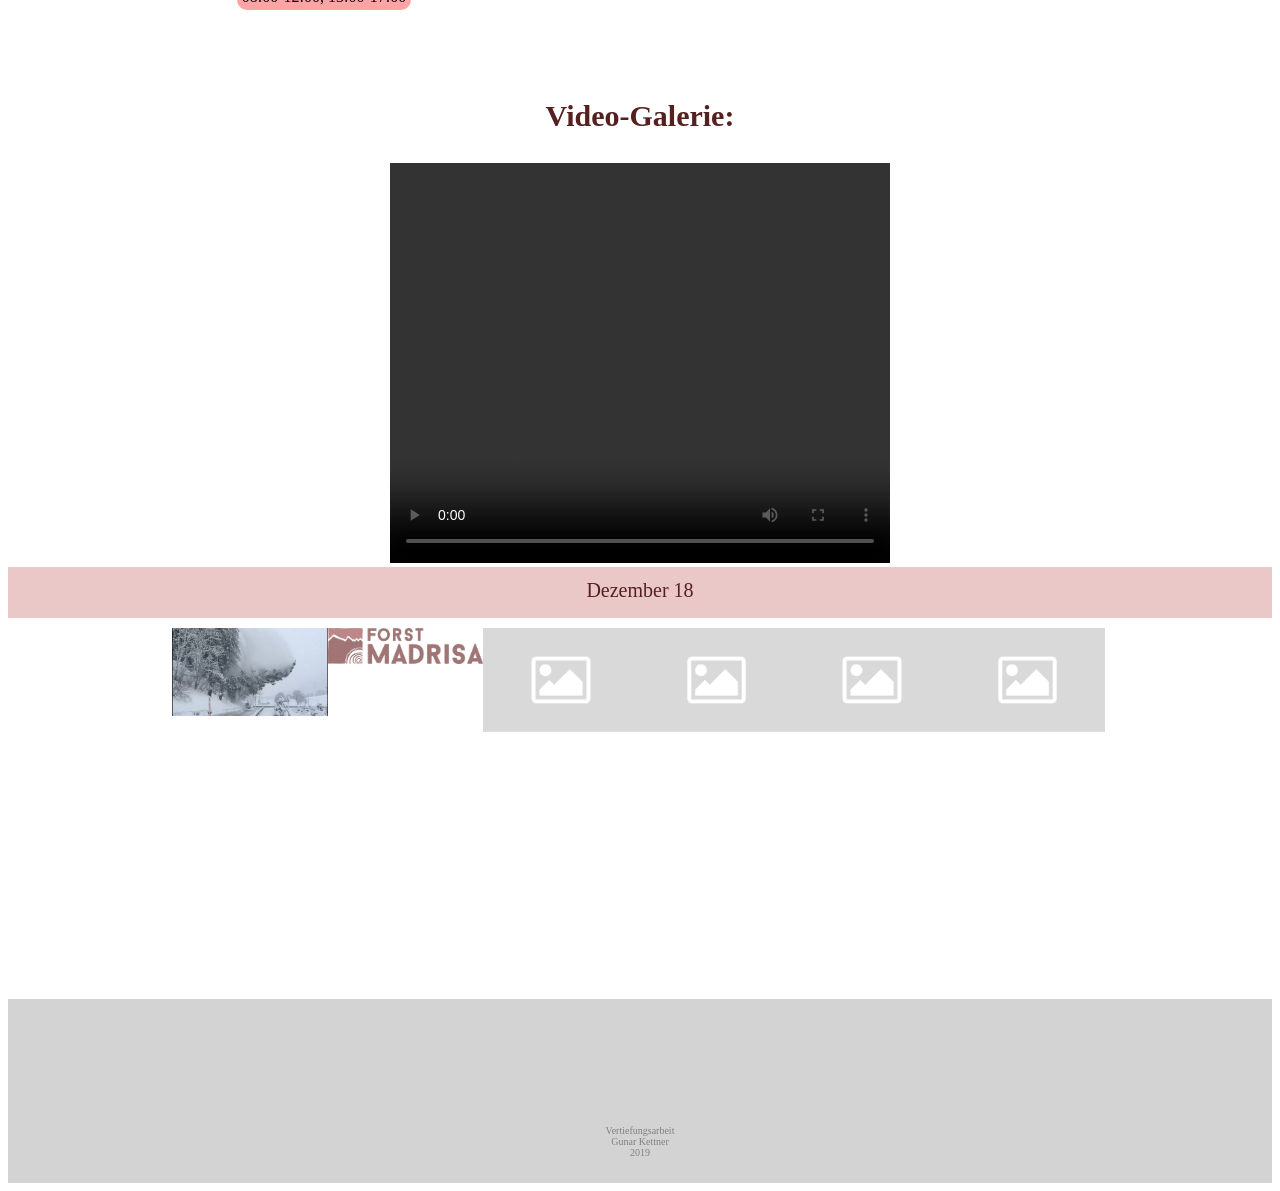
==== commit 502e3e3c: "added gallery" ====
--- a/index.html
+++ b/index.html
@@ -26,6 +26,10 @@
             <div class="dick">
                 
                 <p4>Tel: +41 81 332 14 03</p4>
+                
+                <br>
+                        
+                <p4>08:00-12:00, 13:00-17:00</p4>
             
             </div>
             
@@ -39,25 +43,25 @@
         
                 </div>
         
-            <div class="row">
+            <!--div class="row">
+        
+                <div class="column1"-->
+
+                    <img src="aktuelle-arbeiten.JPG" alt="Karte Aktuelles" style="width: 98%; margin-right: auto; margin-left: auto; margin-top: 12px;">
+                    
+                        <p>Durchforstung Fetzi</p>
+            
+                <!--/div>
         
                 <div class="column1">
-
-                    <img src="aktuelle-arbeiten.JPG" alt="Karte Aktuelles" style="width: 98%; margin-right: auto; margin-left: auto;" >
-                    
-                        <p>Durchforstung Fetzi</p>
-            
-                </div>
-        
-                <!--div class="column1">
-                
-                    <img src="placeholder.jpg" alt="Karte Aktuelles 2;" style="width: 98%; margin-right: auto; margin-left: auto;">
+                
+                    <img src="placeholder.jpg" alt="Karte Aktuelles 2;" style="width: 98%; margin-right: auto; margin-left: auto; margin-top: 12px;">
                     
                         <p>Aktivität Arbeitsort</p>
 
-                </div-->
-
-            </div>   
+                </div>
+
+            </div-->   
         
         </div>
         
@@ -299,7 +303,7 @@
                 <div class="column2">
                 
                         <p3>
-                            <img style="width: 150%; padding-top: 50px; padding-bottom: 0%; margin-left: auto;" src="placeholder.jpg" alt="Bild Pflanzung">
+                            <img style="width: 150%; padding-top: 50px; padding-bottom: 0%; margin-left: auto;" src="pflanzung.jpg" alt="Bild Pflanzung">
                         </p3>
                 
                 </div>
@@ -379,11 +383,12 @@
                     
                     <div class="dick">
                         
-                        <p4>
-                            Tel: +41 81 332 14 03<br>
-                            08:00-12:00, 13:00-17:00
-                        </p4>
+                        <p4>Tel: +41 81 332 14 03</p4>
                         
+                        <br>
+                        
+                        <p4>08:00-12:00, 13:00-17:00</p4>
+                        
                     </div>
                     
                 </div>
@@ -399,17 +404,177 @@
                 
             </div>
             
-        </div>                   
+             <h3>Video-Galerie:</h3>
+            
+            <div class="container">
+
+                <div class="mySlides">
+    
+                    <div class="numbertext">1 / 6</div>
+      
+                        <video width="500" height="400" controls>
+                        <source src="video1.mp4" type="video/mp4">
+                        <source src="movie.ogg" type="video/ogg">
+                        Your browser does not support HTML5.
+                        </video>
+                    
+                </div>
+                
+                 <div class="mySlides">
+    
+                    <div class="numbertext">2 / 6</div>
+      
+                        <video width="600" height="400" controls>
+                        <source src="video2.mp4" type="video/mp4">
+                        <source src="movie.ogg" type="video/ogg">
+                        Your browser does not support HTML5.
+                        </video>
+                    
+                </div>
+                
+                 <div class="mySlides">
+    
+                    <div class="numbertext">3 / 6</div>
+      
+                        <video width="600" height="400" controls>
+                        <source src="video1.mp4" type="video/mp4">
+                        <source src="movie.ogg" type="video/ogg">
+                        Your browser does not support HTML5.
+                        </video>
+                    
+                </div>
+                
+                 <div class="mySlides">
+    
+                    <div class="numbertext">4 / 6</div>
+      
+                        <video width="600" height="400" controls>
+                        <source src="video1.mp4" type="video/mp4">
+                        <source src="movie.ogg" type="video/ogg">
+                        Your browser does not support HTML5.
+                        </video>
+                    
+                </div>
+                
+                 <div class="mySlides">
+    
+                    <div class="numbertext">5 / 6</div>
+      
+                        <video width="600" height="400" controls>
+                        <source src="video1.mp4" type="video/mp4">
+                        <source src="movie.ogg" type="video/ogg">
+                        Your browser does not support HTML5.
+                        </video>
+                    
+                </div>
+                
+                 <div class="mySlides">
+    
+                    <div class="numbertext">6 / 6</div>
+      
+                        <video width="600" height="400" controls>
+                        <source src="video1.mp4" type="video/mp4">
+                        <source src="movie.ogg" type="video/ogg">
+                        Your browser does not support HTML5.
+                        </video>
+                    
+                </div>
+
+                <a class="prev" onclick="plusSlides(-1)">&#10094;</a>
+  
+                <a class="next" onclick="plusSlides(1)">&#10095;</a>
+
+                <div class="caption-container">
+    
+                    <p5 id="caption"></p5>
+  
+                </div>
+
+                <div class="row2">
+                
+                    <div class="column4">
+      
+                        <img class="demo cursor" src="video1.png" style="width:100%" onclick="currentSlide(1)" alt="Dezember 18">
+    
+                    </div>
+                    
+                    <div class="column4">
+      
+                        <img class="demo cursor" src="logo_forst_madrisa.jpg" style="width:100%" onclick="currentSlide(2)" alt="">
+    
+                    </div>
+                    
+                    <div class="column4">
+      
+                        <img class="demo cursor" src="placeholder.jpg" style="width:100%" onclick="currentSlide(3)" alt="">
+    
+                    </div>
+                    
+                    <div class="column4">
+      
+                        <img class="demo cursor" src="placeholder.jpg" style="width:100%" onclick="currentSlide(4)" alt="">
+    
+                    </div>
+                    
+                    <div class="column4">
+      
+                        <img class="demo cursor" src="placeholder.jpg" style="width:100%" onclick="currentSlide(5)" alt="">
+    
+                    </div>
+                    
+                    <div class="column4">
+      
+                        <img class="demo cursor" src="placeholder.jpg" style="width:100%" onclick="currentSlide(6)" alt="">
+    
+                    </div>
+  
+                </div>
+                
+<script>
+var slideIndex = 1;
+showSlides(slideIndex);
+
+function plusSlides(n) {
+  showSlides(slideIndex += n);
+}
+
+function currentSlide(n) {
+  showSlides(slideIndex = n);
+}
+
+function showSlides(n) {
+  var i;
+  var slides = document.getElementsByClassName("mySlides");
+  var dots = document.getElementsByClassName("demo");
+  var captionText = document.getElementById("caption");
+  if (n > slides.length) {slideIndex = 1}
+  if (n < 1) {slideIndex = slides.length}
+  for (i = 0; i < slides.length; i++) {
+      slides[i].style.display = "none";
+  }
+  for (i = 0; i < dots.length; i++) {
+      dots[i].className = dots[i].className.replace(" active", "");
+  }
+  slides[slideIndex-1].style.display = "block";
+  dots[slideIndex-1].className += " active";
+  captionText.innerHTML = dots[slideIndex-1].alt;
+}
+</script>
+
+            </div>
+            
+        </div>
         
         <div class="footnote">
         
-            <p5>
+            <p6>
                 Vertiefungsarbeit<br>
                 Gunar Kettner  <br>
                 2019
-            </p5>
+            </p6>
         
         </div>
         
     </body>
+        
 </html>
--- a/style.css
+++ b/style.css
@@ -2,7 +2,7 @@
 <html>
 <head>
 <title>CSS Website Layout</title>
-<meta charset="utf-8">
+<meta name="viewport" content="width=device-width, initial-scale=1" charset="utf-8">
 <style type="text/css">
 
 .title {
@@ -115,7 +115,12 @@
 }
 
 #unser_betrieb {
-    padding-top: 20px;
+    padding-top: 8%;
+}
+
+#img {
+    border-color: black;
+    
 }
 
 iframe {
@@ -132,6 +137,86 @@
 
 #unser_betrieb {
     padding-bottom: 20%;
+}
+
+.container {
+    text-align: center;
+}
+
+.mySlides {
+    display: none;
+}
+
+.cursor {
+    cursor: pointer;
+}
+
+.prev,
+.next {
+    cursor: pointer;
+    position: absolute;
+    top: 40%;
+    width: auto;
+    padding: 16px;
+    margin-top: -50px;
+    color: white;
+    font-weight: bold;
+    font-size: 20px;
+    border-radius: 0 3px 3px 0;
+    user-select: none;
+    -webkit-user-select: none;
+}
+
+.next {
+    right: 0;
+    border-radius: 3px 0 0 3px;
+}
+
+.prev:hover,
+.next:hover {
+    background-color: rgba(0, 0, 0, 0.8);
+}
+
+.numbertext {
+    color: #f2f2f2;
+    font-size: 12px;
+    padding: 8px 12px;
+    position: absolute;
+    top: 0;
+}
+
+.caption-container {
+    text-align: center;
+    background-color: #eac8c8;
+    padding-top: 12px;
+    padding-bottom: 16px;
+}   
+
+.row2 {
+    padding-top: 10px;
+    padding-left: 13%;
+    padding-right: 5%;
+}
+
+.row2:after {
+    content: "";
+    display: table;
+    clear: both;
+}
+
+.column4 {
+    float: left;
+    width: 15%;
+    box-sizing: border-box;
+}
+
+.demo {
+    opacity: 0.6;
+}
+
+.active,
+.demo:hover {
+    opacity: 1;
 }
 
 .footnote {
@@ -163,6 +248,14 @@
     padding-left: 0%;
 }
 
+h3 {
+    color: #562020;
+    text-align: center;
+    font-family: bahnschrift;
+    font-size: 30px;
+    padding-top: 20px;
+}
+
 p {
     color: black;
     padding-top: 10px;
@@ -197,11 +290,18 @@
 p4 {
     color: black;
     margin-bottom: 4%;
-    margin-left: auto;
-    margin-right: auto;
+    text-align-last: center;
     font-family: bahnschrift condensed;
     font-size: 16px;
-    text-align-last: right;
+    background-color: #ffa4a4;
+    border-radius: 10px;
+    padding: 5px;
+}
+
+p5 {
+    font-family: bahnschrift semibold;
+    font-size: 20px;
+    color: #562020;
 }
 
 </style>
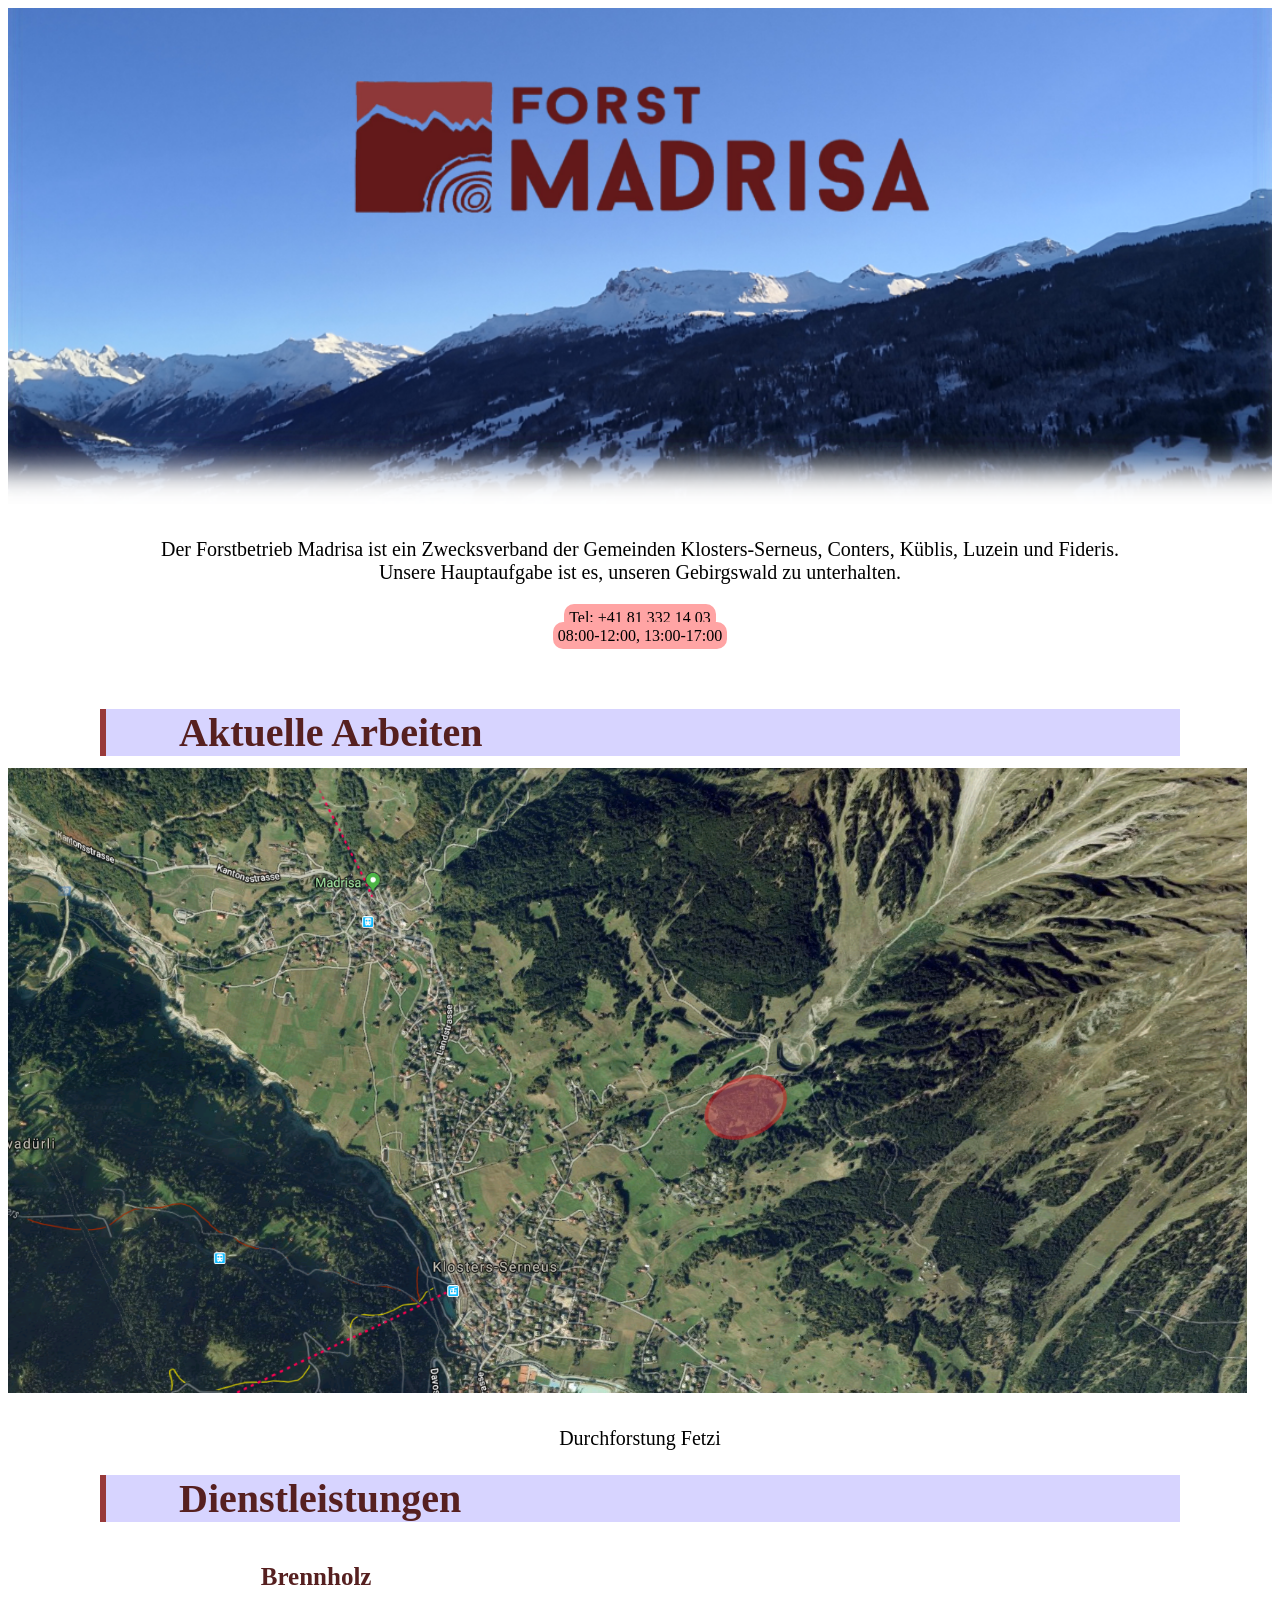
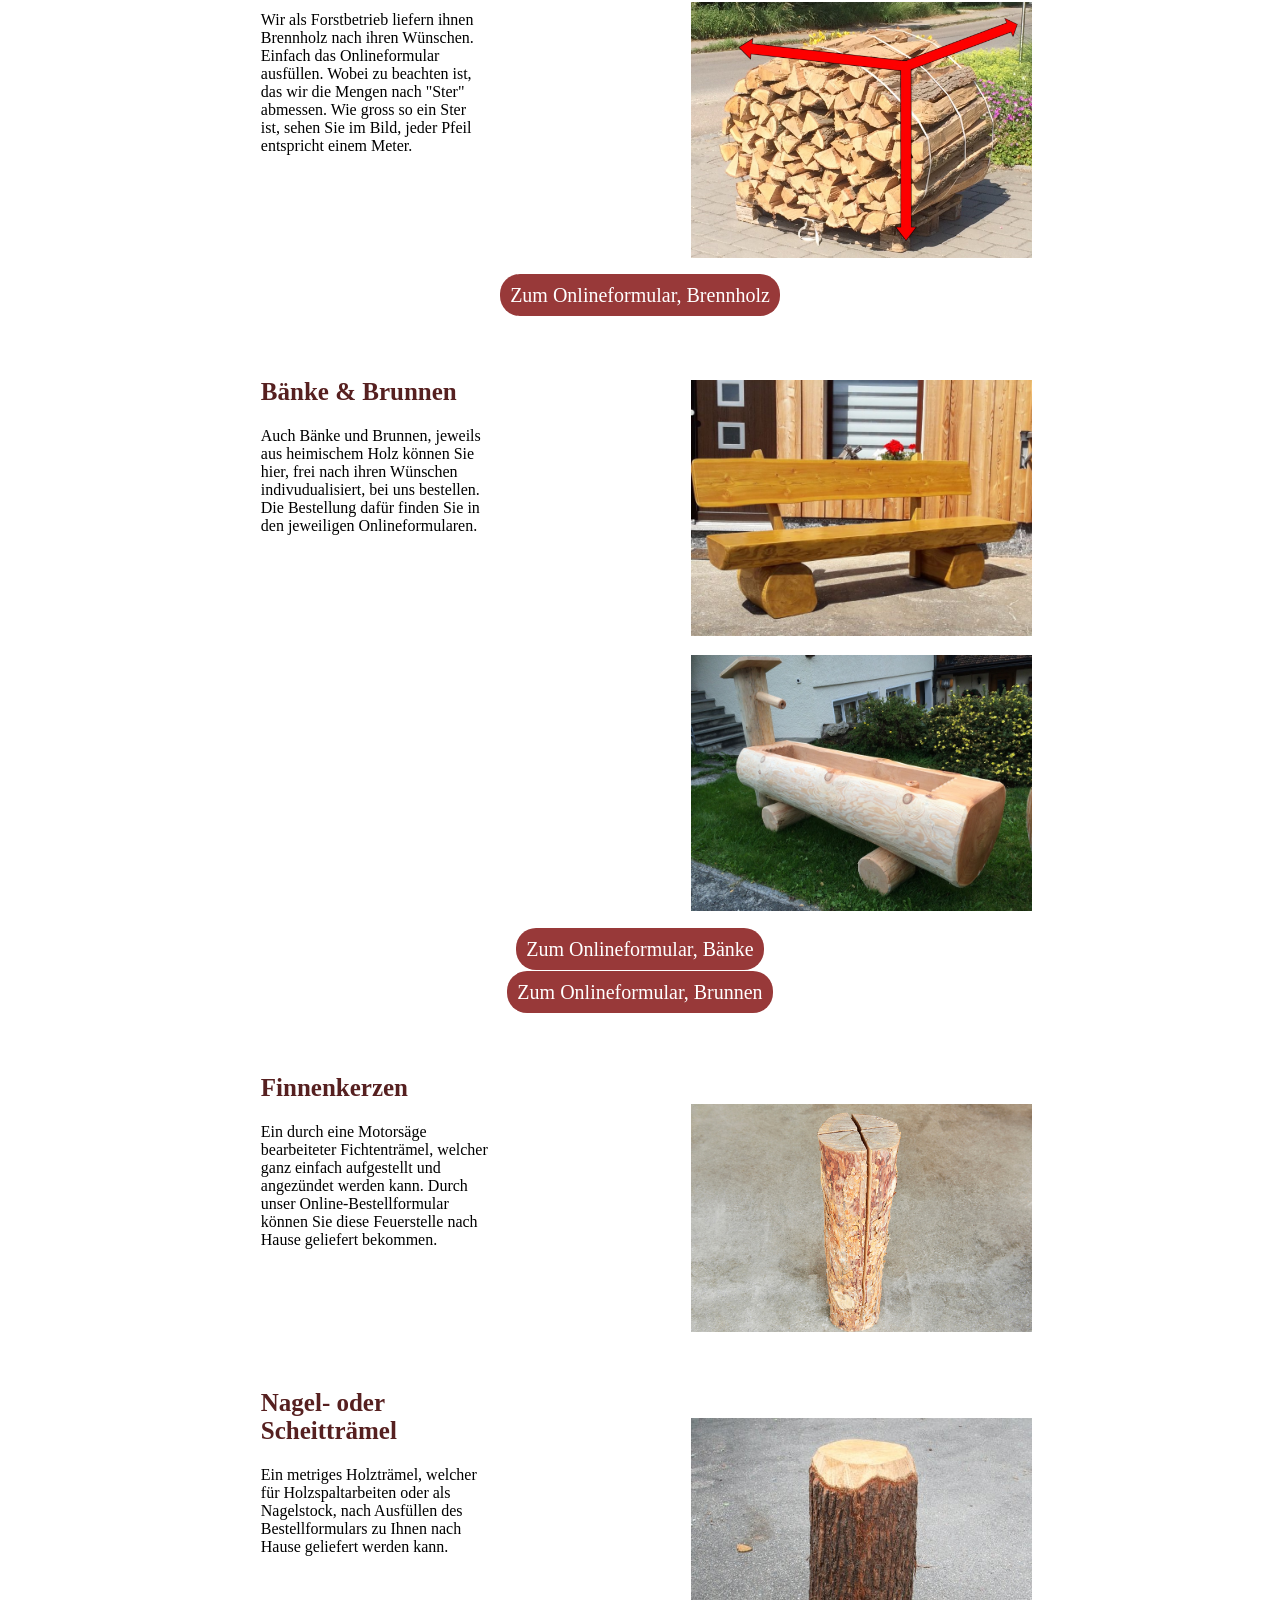
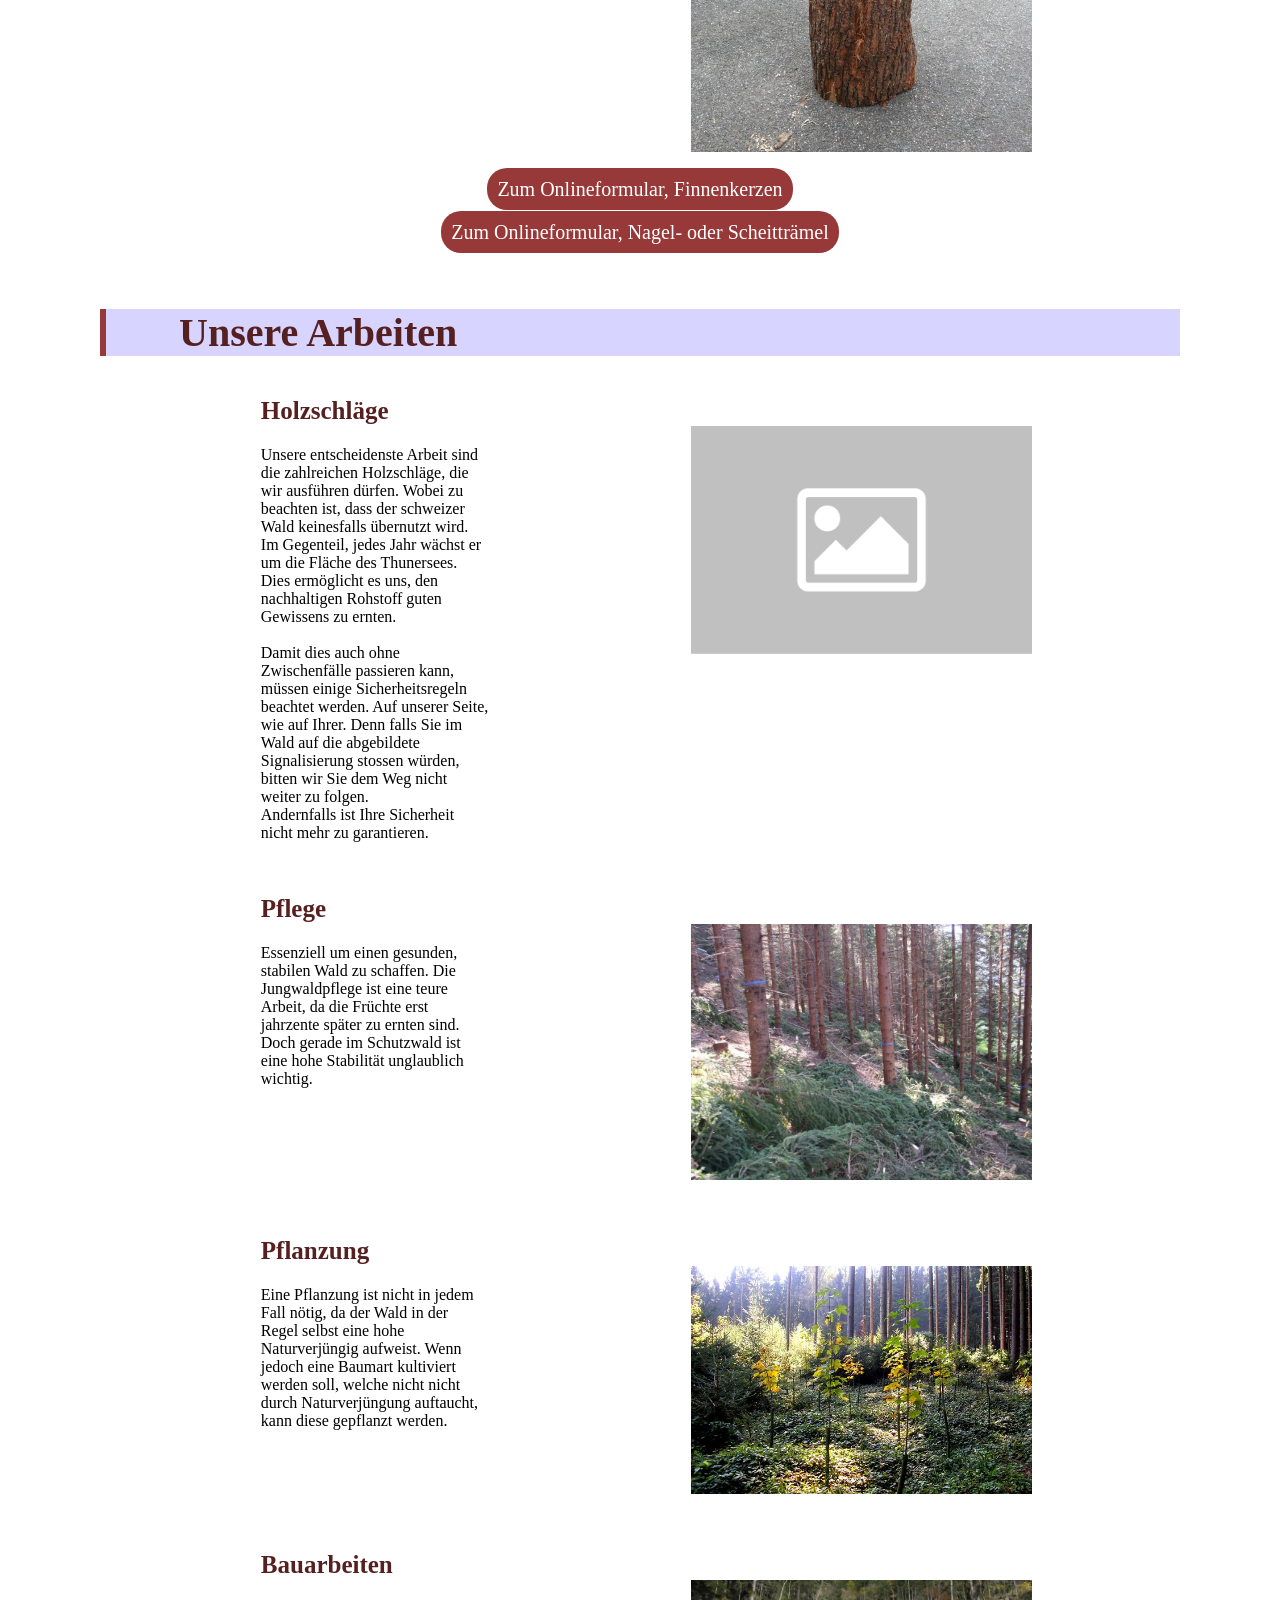
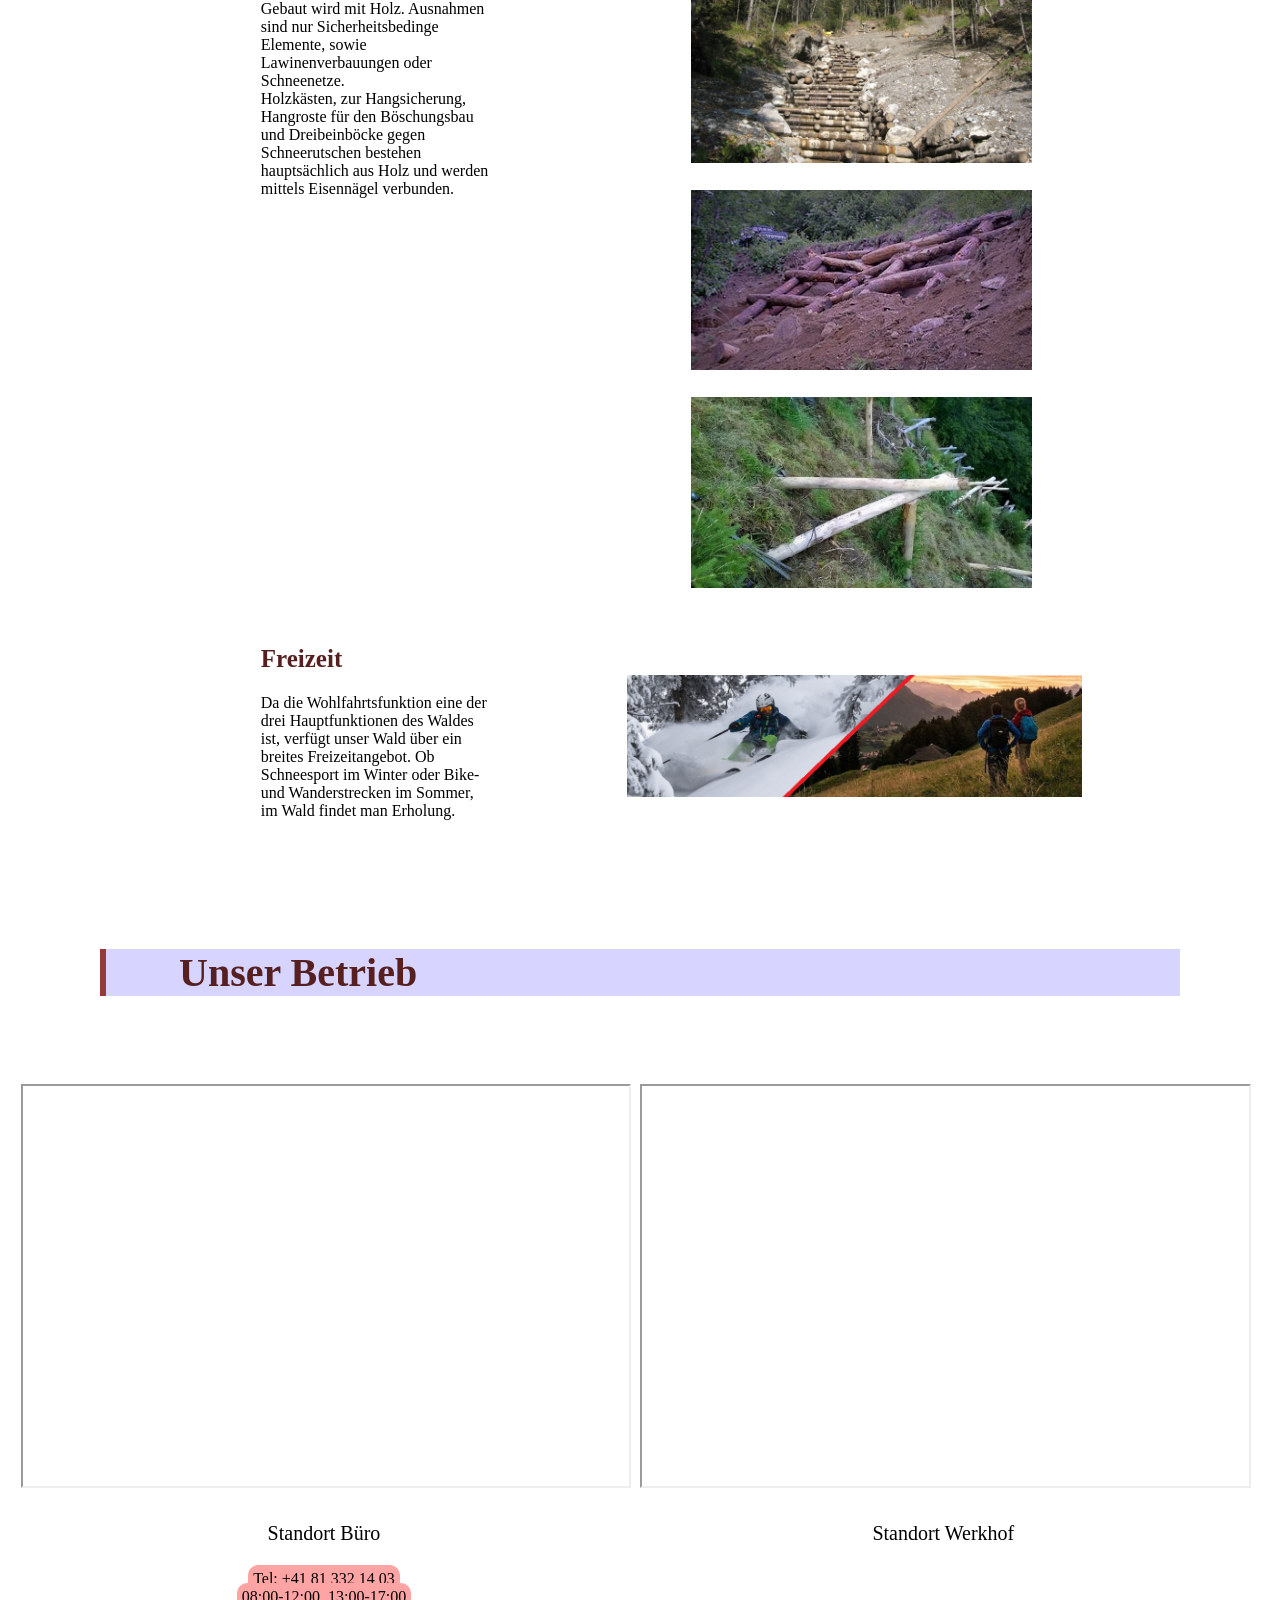
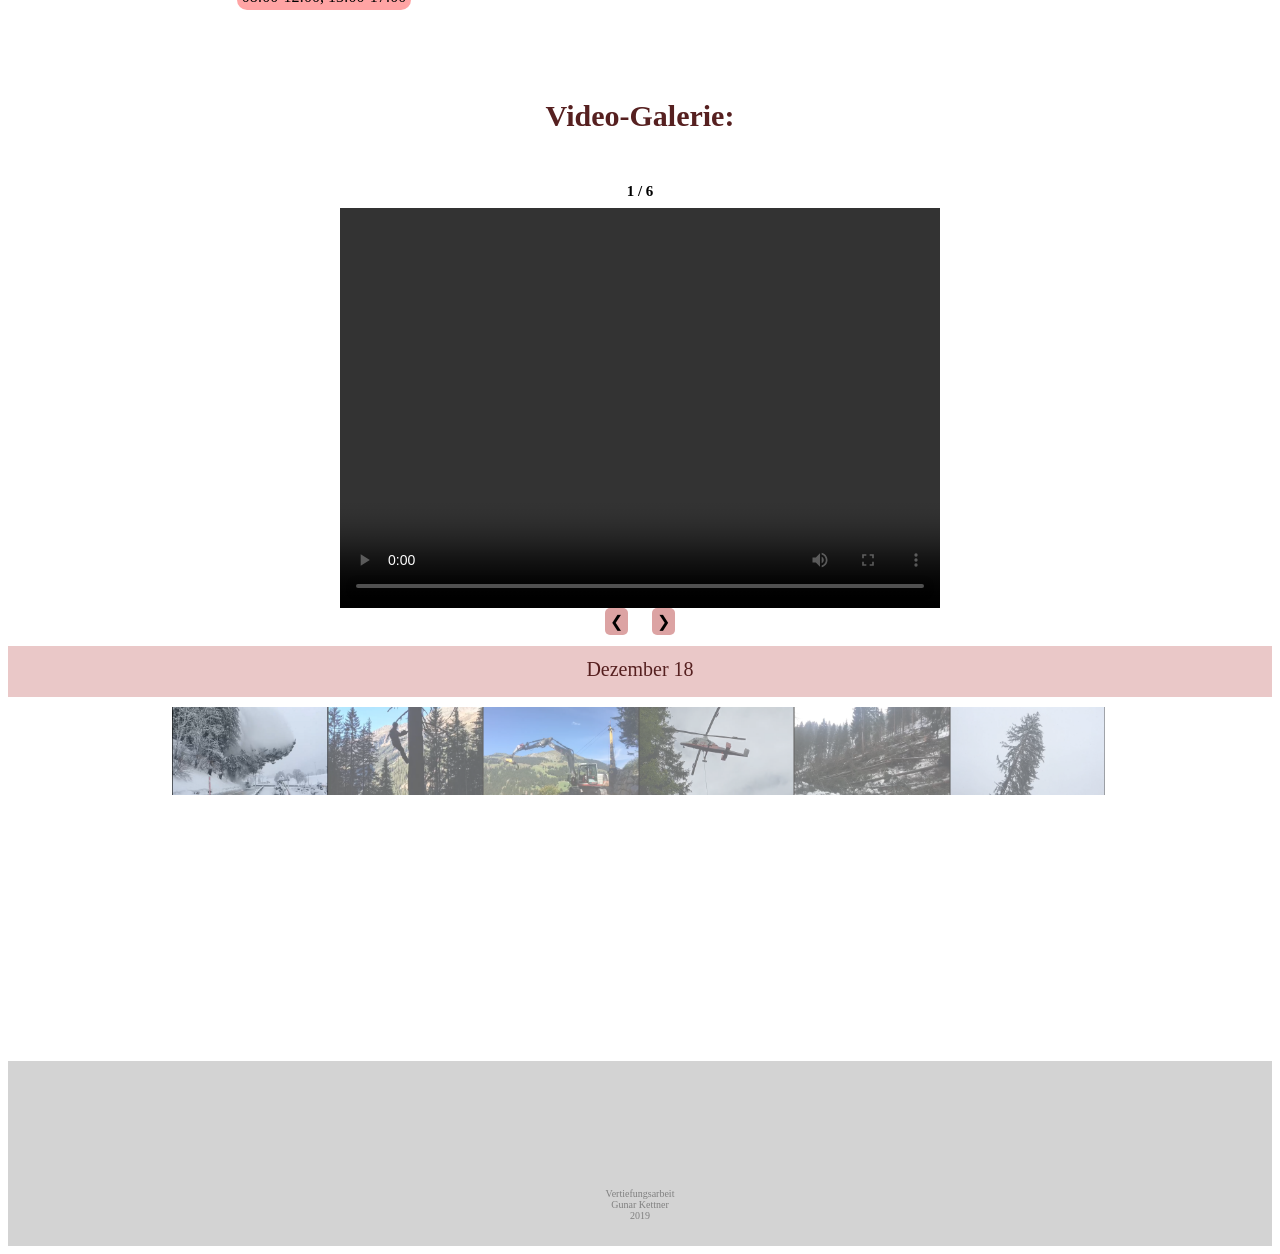
==== commit af438ac4: "gallery adjustments gallery completed" ====
--- a/index.html
+++ b/index.html
@@ -412,7 +412,7 @@
     
                     <div class="numbertext">1 / 6</div>
       
-                        <video width="500" height="400" controls>
+                        <video width="600" height="400" controls>
                         <source src="video1.mp4" type="video/mp4">
                         <source src="movie.ogg" type="video/ogg">
                         Your browser does not support HTML5.
@@ -437,7 +437,7 @@
                     <div class="numbertext">3 / 6</div>
       
                         <video width="600" height="400" controls>
-                        <source src="video1.mp4" type="video/mp4">
+                        <source src="video3.mp4" type="video/mp4">
                         <source src="movie.ogg" type="video/ogg">
                         Your browser does not support HTML5.
                         </video>
@@ -449,7 +449,7 @@
                     <div class="numbertext">4 / 6</div>
       
                         <video width="600" height="400" controls>
-                        <source src="video1.mp4" type="video/mp4">
+                        <source src="video4.mp4" type="video/mp4">
                         <source src="movie.ogg" type="video/ogg">
                         Your browser does not support HTML5.
                         </video>
@@ -461,7 +461,7 @@
                     <div class="numbertext">5 / 6</div>
       
                         <video width="600" height="400" controls>
-                        <source src="video1.mp4" type="video/mp4">
+                        <source src="video5.mp4" type="video/mp4">
                         <source src="movie.ogg" type="video/ogg">
                         Your browser does not support HTML5.
                         </video>
@@ -473,58 +473,58 @@
                     <div class="numbertext">6 / 6</div>
       
                         <video width="600" height="400" controls>
-                        <source src="video1.mp4" type="video/mp4">
+                        <source src="video6.mp4" type="video/mp4">
                         <source src="movie.ogg" type="video/ogg">
                         Your browser does not support HTML5.
                         </video>
                     
                 </div>
 
-                <a class="prev" onclick="plusSlides(-1)">&#10094;</a>
+                <a class="button2" onclick="plusSlides(-1)">&#10094;</a>
   
-                <a class="next" onclick="plusSlides(1)">&#10095;</a>
+                <a class="button2" onclick="plusSlides(1)">&#10095;</a>
 
                 <div class="caption-container">
     
                     <p5 id="caption"></p5>
-  
+    
                 </div>
 
                 <div class="row2">
                 
                     <div class="column4">
       
-                        <img class="demo cursor" src="video1.png" style="width:100%" onclick="currentSlide(1)" alt="Dezember 18">
+                        <img class="demo cursor" src="video1.jpg" style="width:100%" onclick="currentSlide(1)" alt="Dezember 18">
     
                     </div>
                     
                     <div class="column4">
       
-                        <img class="demo cursor" src="logo_forst_madrisa.jpg" style="width:100%" onclick="currentSlide(2)" alt="">
+                        <img class="demo cursor" src="video2.jpg" style="width:100%" onclick="currentSlide(2)" alt="Seilschlag Novai">
     
                     </div>
                     
                     <div class="column4">
       
-                        <img class="demo cursor" src="placeholder.jpg" style="width:100%" onclick="currentSlide(3)" alt="">
+                        <img class="demo cursor" src="video3.jpg" style="width:100%" onclick="currentSlide(3)" alt="Brunner Forst">
     
                     </div>
                     
                     <div class="column4">
       
-                        <img class="demo cursor" src="placeholder.jpg" style="width:100%" onclick="currentSlide(4)" alt="">
+                        <img class="demo cursor" src="video4.jpg" style="width:100%" onclick="currentSlide(4)" alt="Rotex">
     
                     </div>
                     
                     <div class="column4">
       
-                        <img class="demo cursor" src="placeholder.jpg" style="width:100%" onclick="currentSlide(5)" alt="">
+                        <img class="demo cursor" src="video5.jpg" style="width:100%" onclick="currentSlide(5)" alt="Sturm Burglind">
     
                     </div>
                     
                     <div class="column4">
       
-                        <img class="demo cursor" src="placeholder.jpg" style="width:100%" onclick="currentSlide(6)" alt="">
+                        <img class="demo cursor" src="video6.jpg" style="width:100%" onclick="currentSlide(6)" alt="Sturm Burglind II">
     
                     </div>
   
--- a/style.css
+++ b/style.css
@@ -150,14 +150,14 @@
 .cursor {
     cursor: pointer;
 }
-
+/*
 .prev,
 .next {
     cursor: pointer;
-    position: absolute;
+    position: ;
     top: 40%;
     width: auto;
-    padding: 16px;
+    padding: 16px;s
     margin-top: -50px;
     color: white;
     font-weight: bold;
@@ -174,15 +174,26 @@
 
 .prev:hover,
 .next:hover {
-    background-color: rgba(0, 0, 0, 0.8);
-}
+    background-color: rgba(0, 0, 0, 0,8);
+}*/
+
+.button2 {
+    background-color: #dca3a3;
+    padding: 5px;
+    border-radius: 5px;
+    margin-right: 10px;
+    margin-left: 10px;
+ }   
 
 .numbertext {
-    color: #f2f2f2;
-    font-size: 12px;
+    color: #000000;
+    font-size: 15px;
+    font-family: bahnschrift;
+    font-weight: bold;
     padding: 8px 12px;
-    position: absolute;
+    position: inherit;
     top: 0;
+    padding-top: 20px;
 }
 
 .caption-container {
@@ -190,6 +201,7 @@
     background-color: #eac8c8;
     padding-top: 12px;
     padding-bottom: 16px;
+    margin-top: 15px;
 }   
 
 .row2 {
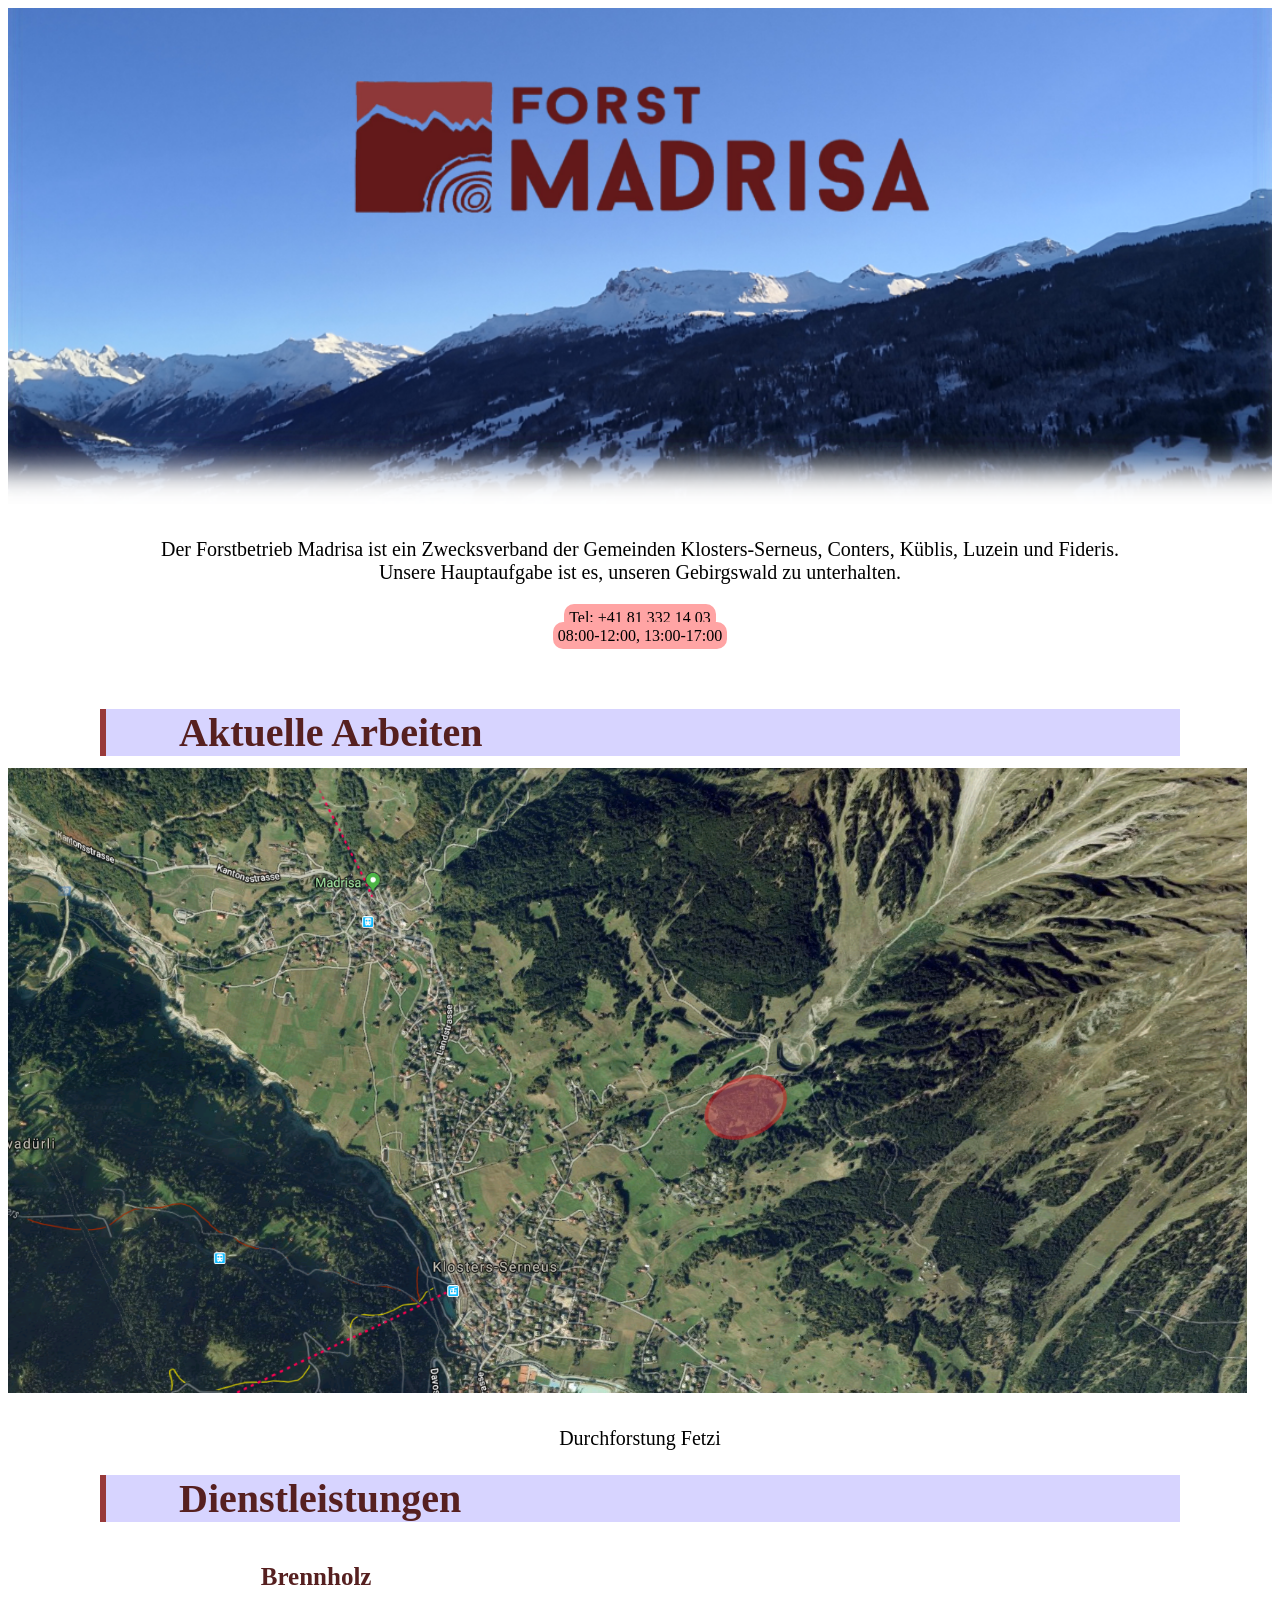
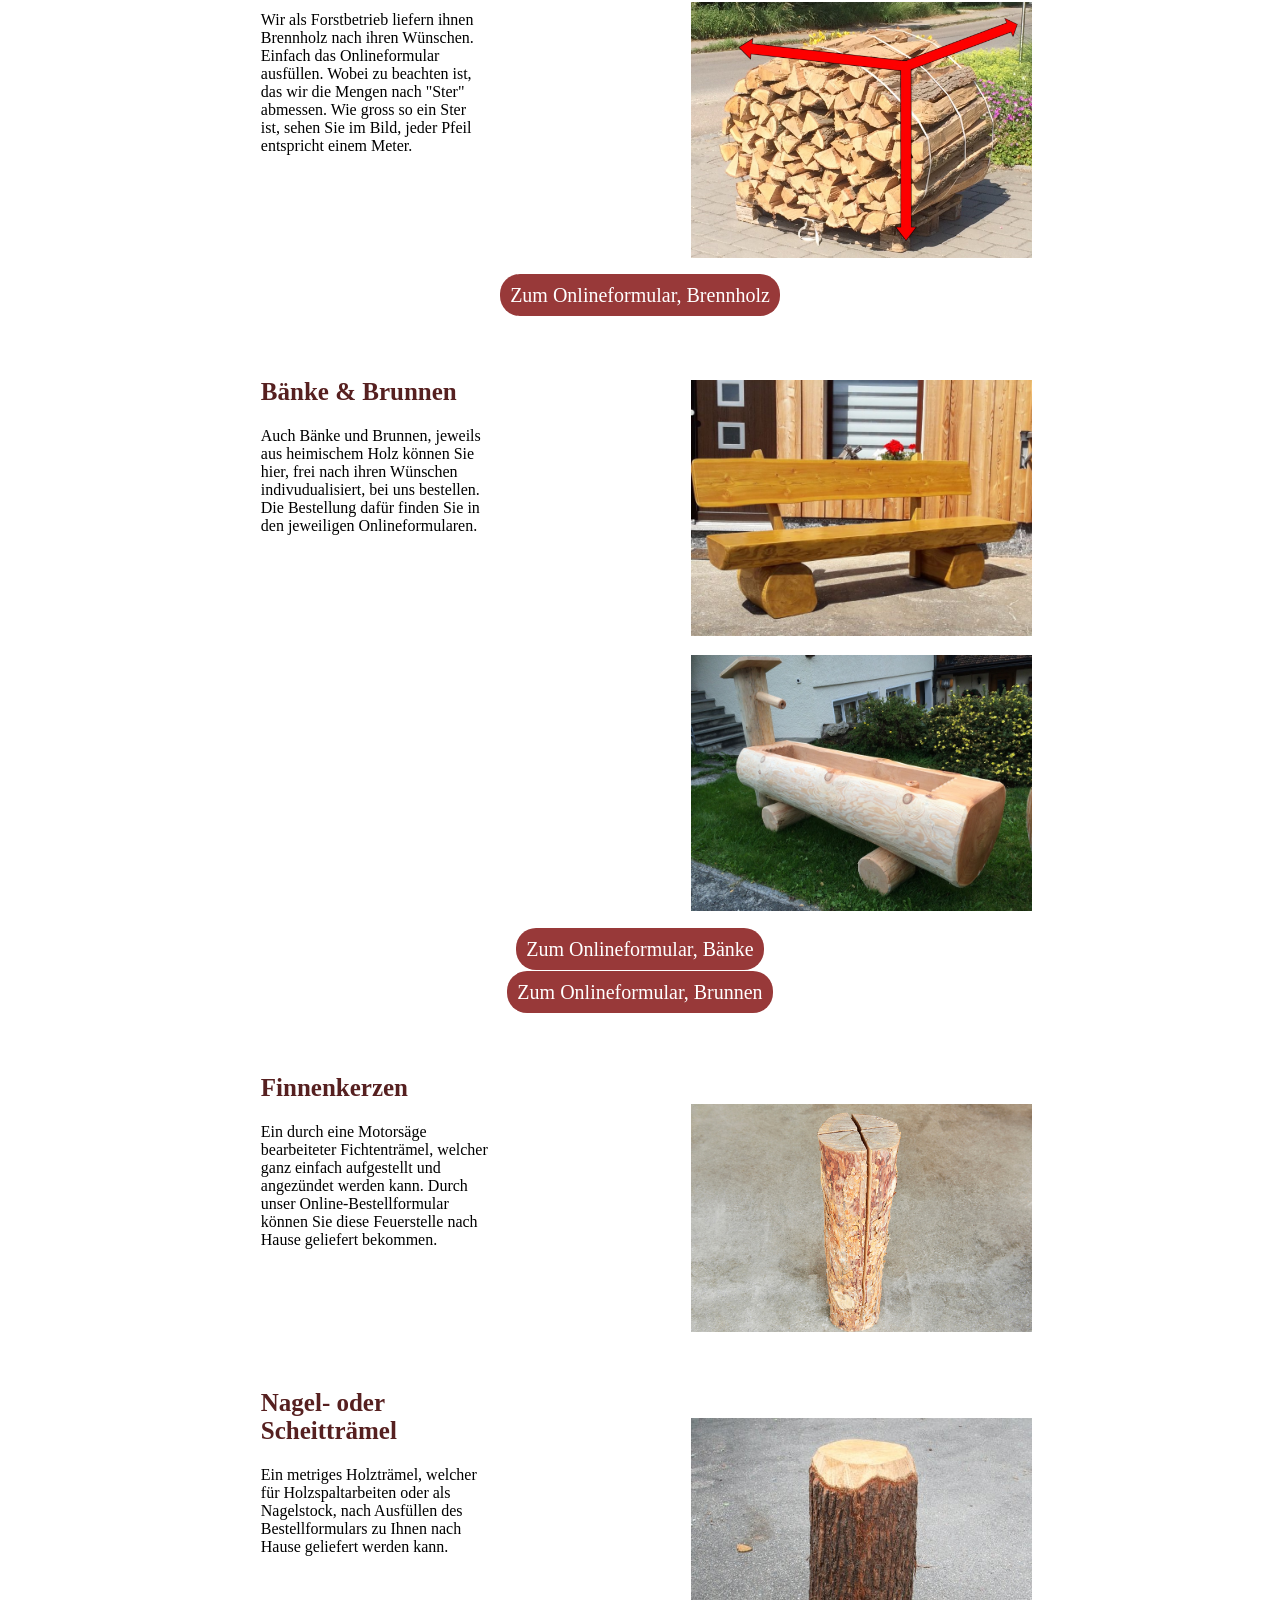
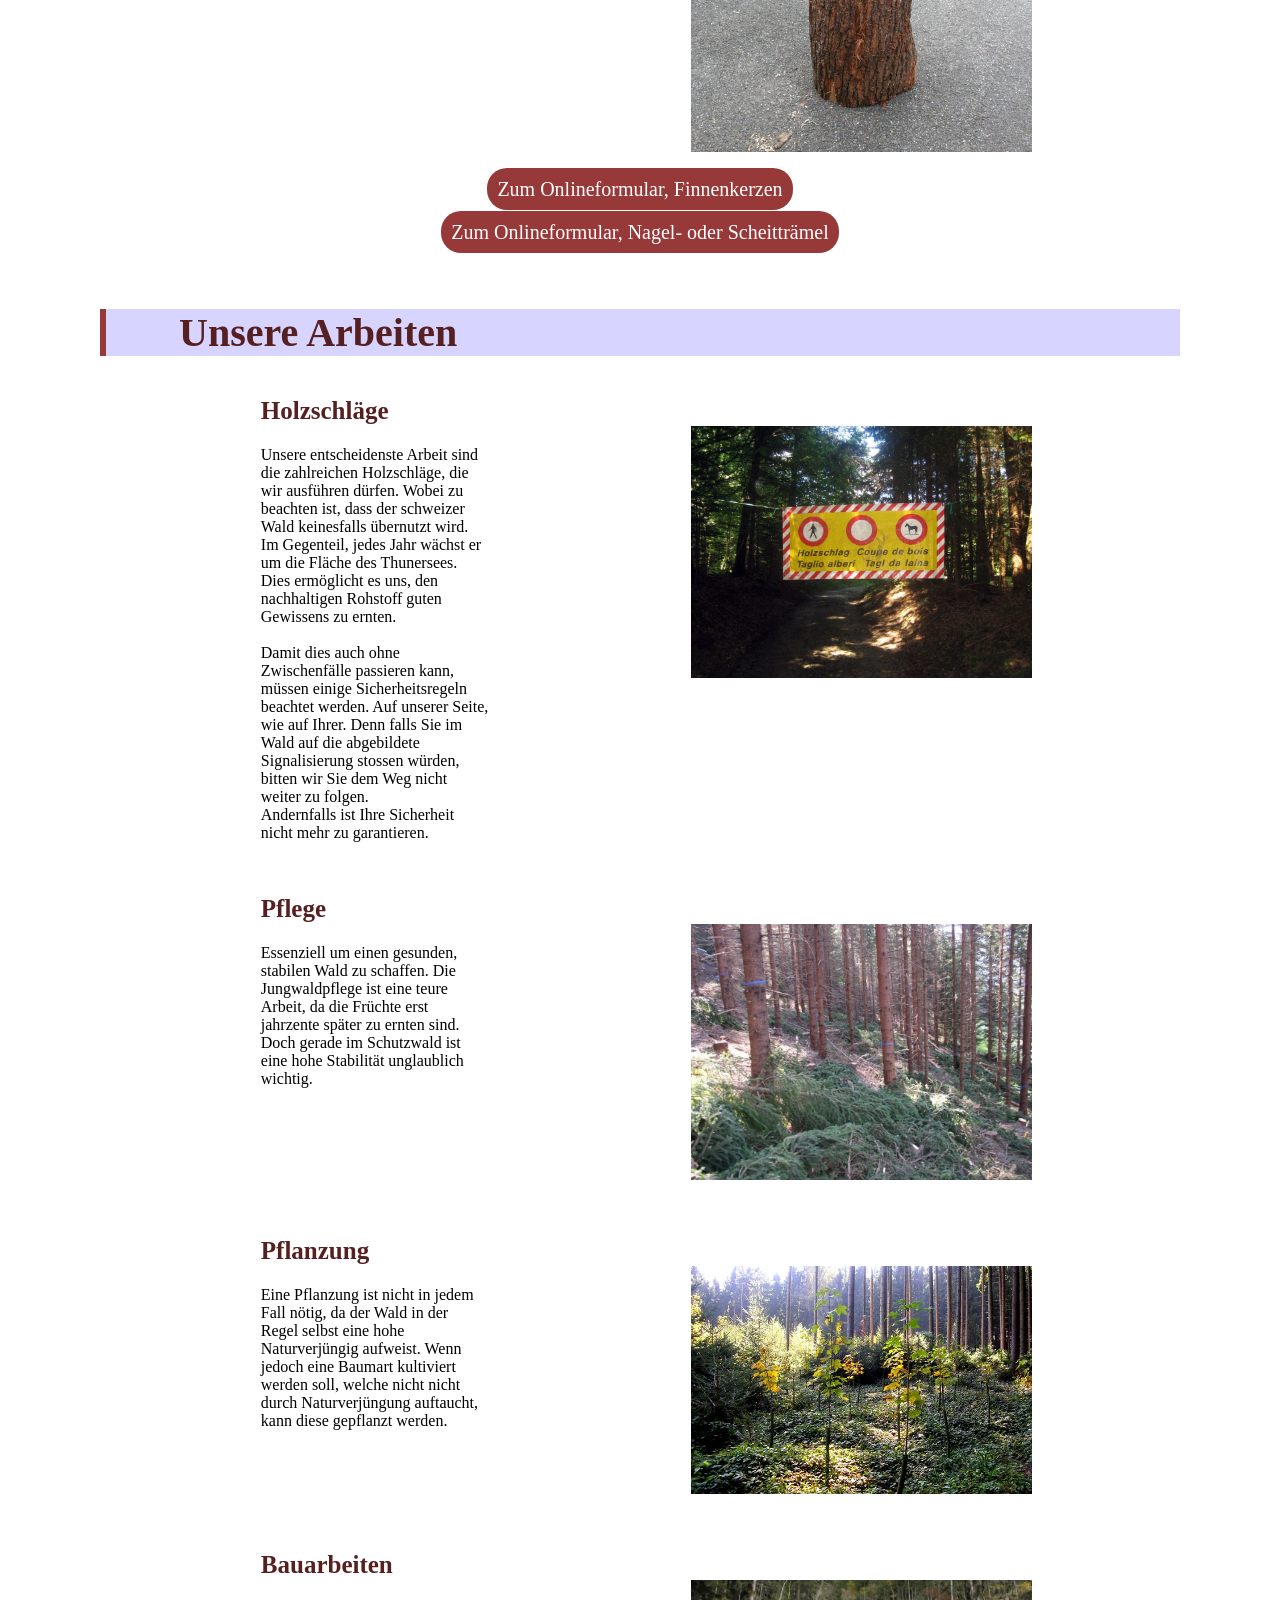
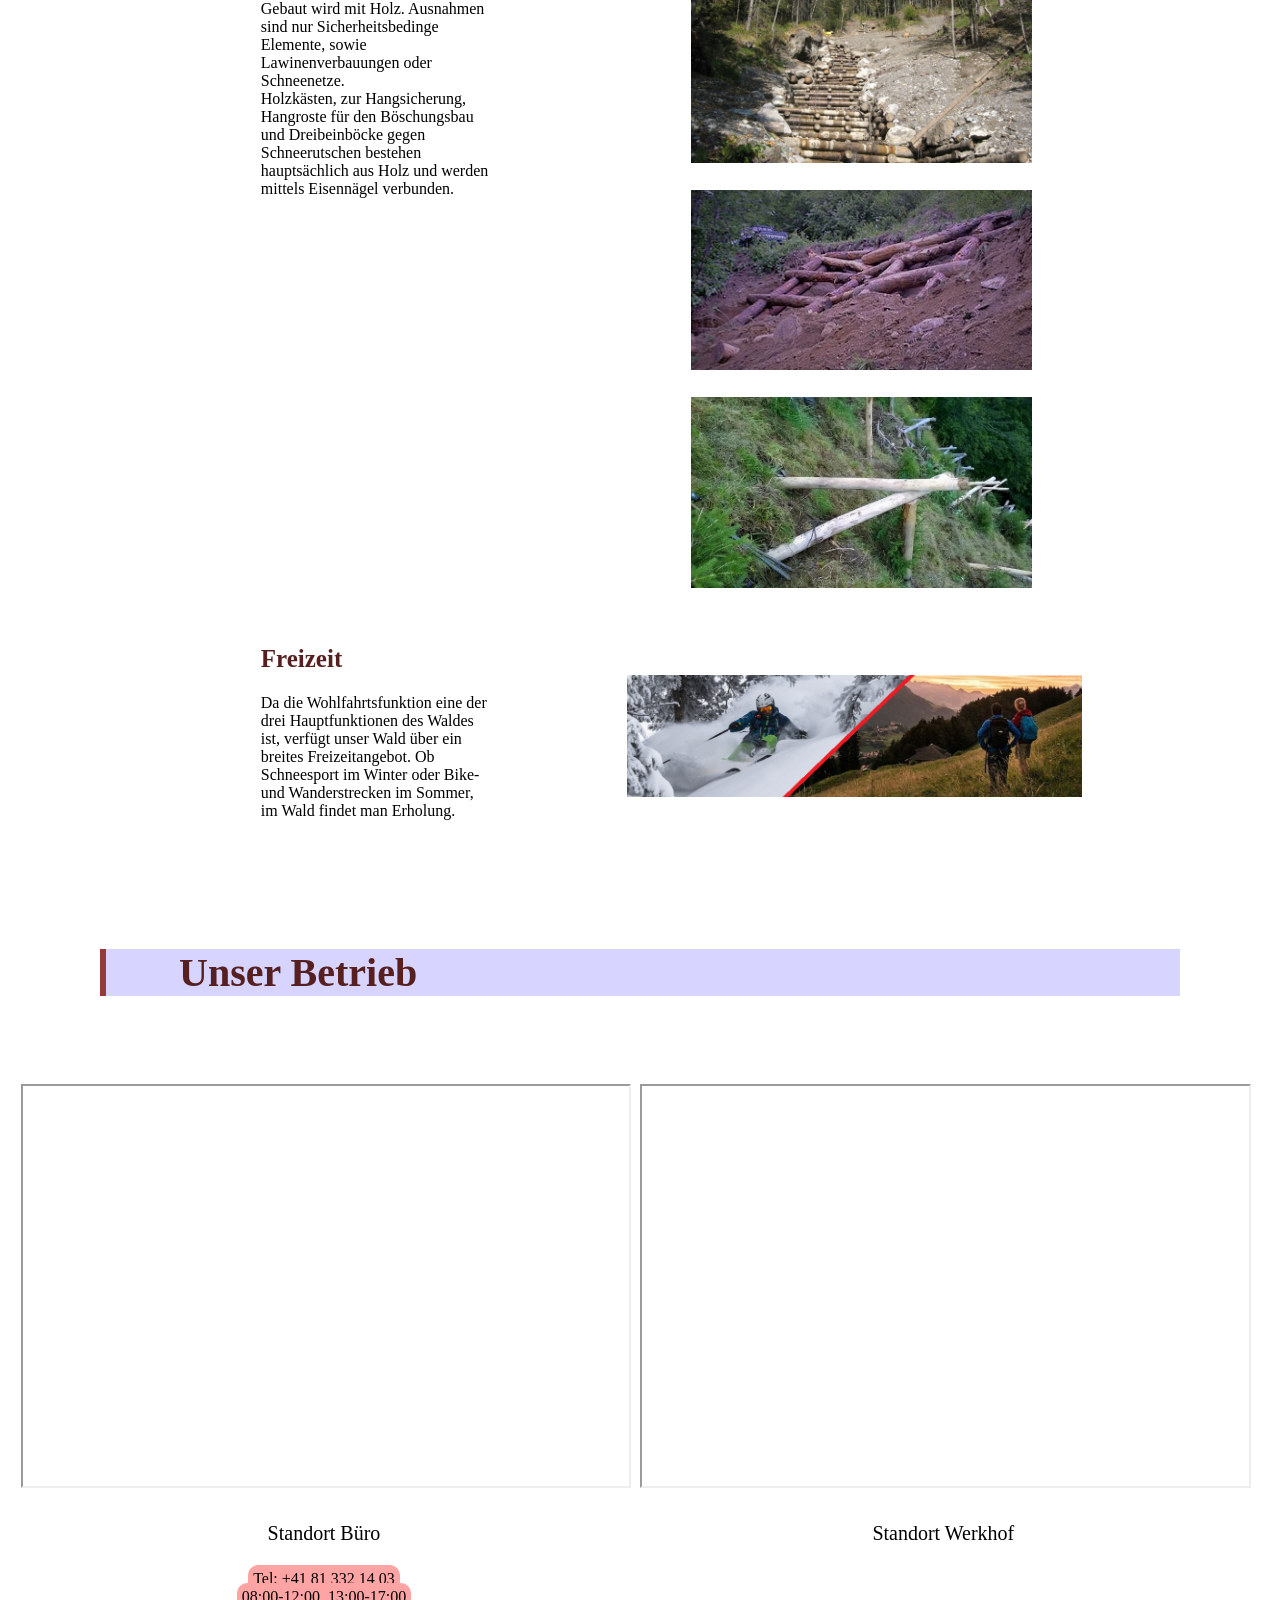
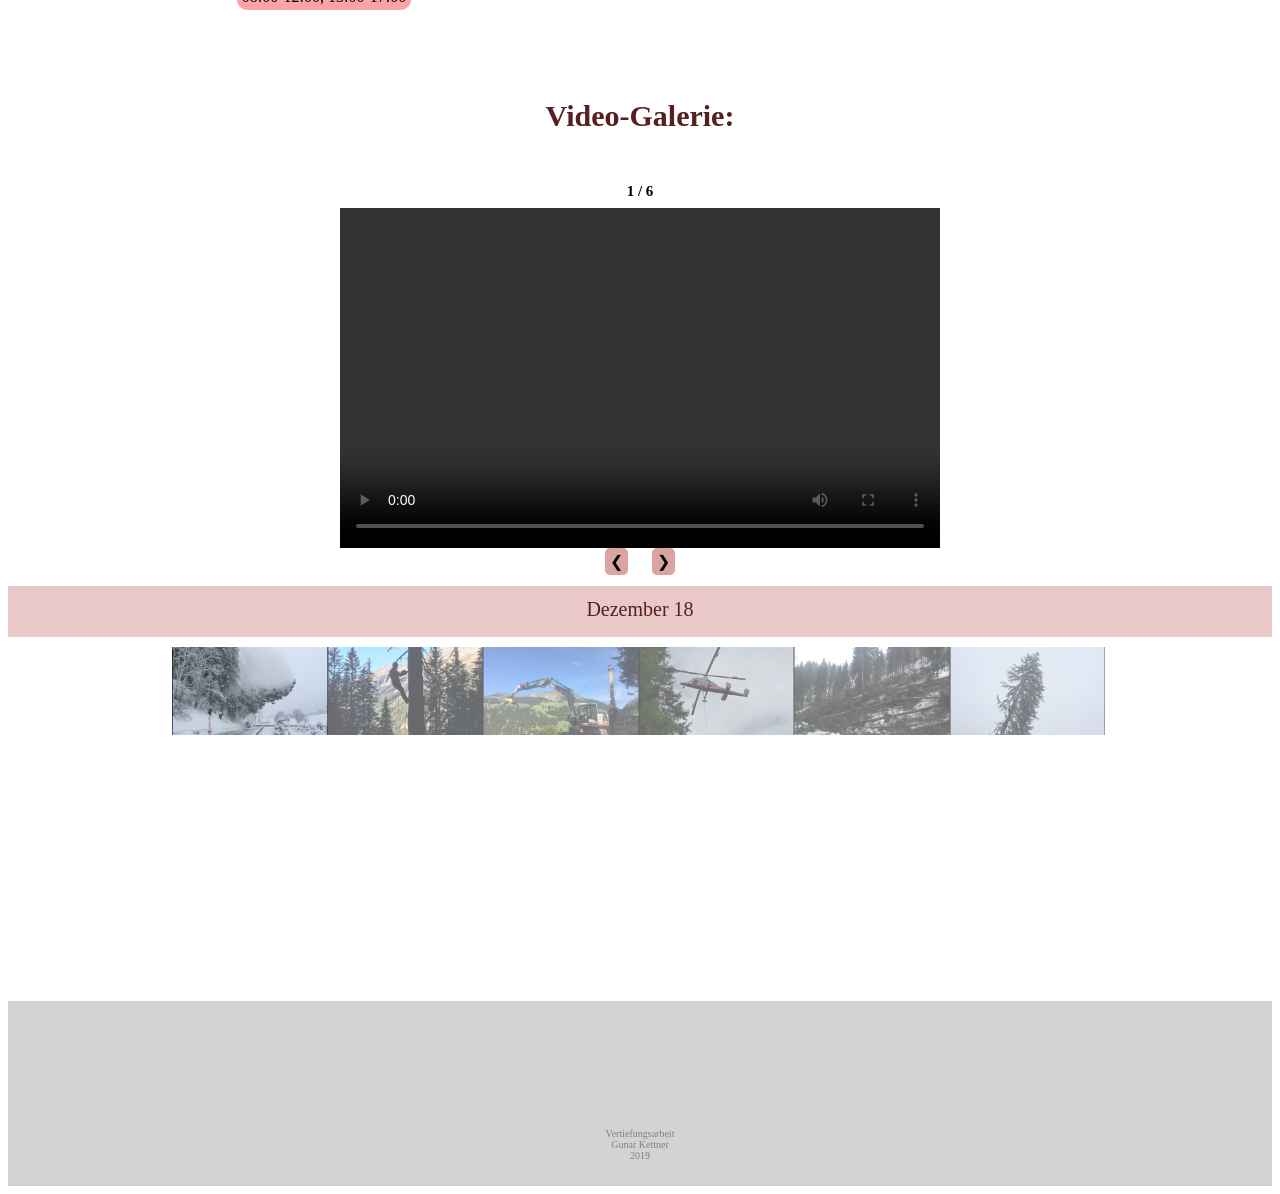
==== commit 3b02206a: "minor changes" ====
--- a/index.html
+++ b/index.html
@@ -259,7 +259,7 @@
                 <div class="column2">
                 
                         <p3>
-                            <img style="width: 150%; padding-top: 50px; padding-bottom: 0%; margin-left: auto;" src="placeholder.jpg" alt="Bild Holzschlag">
+                            <img style="width: 150%; padding-top: 50px; padding-bottom: 0%; margin-left: auto;" src="holzschlag.jpg" alt="Bild Holzschlag">
                         </p3>
                 
                 </div>
@@ -412,9 +412,8 @@
     
                     <div class="numbertext">1 / 6</div>
       
-                        <video width="600" height="400" controls>
+                        <video width="600" height="340" controls>
                         <source src="video1.mp4" type="video/mp4">
-                        <source src="movie.ogg" type="video/ogg">
                         Your browser does not support HTML5.
                         </video>
                     
@@ -424,9 +423,8 @@
     
                     <div class="numbertext">2 / 6</div>
       
-                        <video width="600" height="400" controls>
+                        <video width="600" height="340" controls>
                         <source src="video2.mp4" type="video/mp4">
-                        <source src="movie.ogg" type="video/ogg">
                         Your browser does not support HTML5.
                         </video>
                     
@@ -436,9 +434,8 @@
     
                     <div class="numbertext">3 / 6</div>
       
-                        <video width="600" height="400" controls>
+                        <video width="600" height="340" controls>
                         <source src="video3.mp4" type="video/mp4">
-                        <source src="movie.ogg" type="video/ogg">
                         Your browser does not support HTML5.
                         </video>
                     
@@ -448,9 +445,8 @@
     
                     <div class="numbertext">4 / 6</div>
       
-                        <video width="600" height="400" controls>
+                        <video width="600" height="340" controls>
                         <source src="video4.mp4" type="video/mp4">
-                        <source src="movie.ogg" type="video/ogg">
                         Your browser does not support HTML5.
                         </video>
                     
@@ -460,9 +456,8 @@
     
                     <div class="numbertext">5 / 6</div>
       
-                        <video width="600" height="400" controls>
+                        <video width="600" height="340" controls>
                         <source src="video5.mp4" type="video/mp4">
-                        <source src="movie.ogg" type="video/ogg">
                         Your browser does not support HTML5.
                         </video>
                     
@@ -472,9 +467,8 @@
     
                     <div class="numbertext">6 / 6</div>
       
-                        <video width="600" height="400" controls>
+                        <video width="600" height="340" controls>
                         <source src="video6.mp4" type="video/mp4">
-                        <source src="movie.ogg" type="video/ogg">
                         Your browser does not support HTML5.
                         </video>
                     
--- a/style.css
+++ b/style.css
@@ -4,8 +4,9 @@
 <title>CSS Website Layout</title>
 <meta name="viewport" content="width=device-width, initial-scale=1" charset="utf-8">
 <style type="text/css">
-
-.title {
+{}
+
+/*.title {
     margin-left: auto;
     margin-right: auto;
     border-left: 6px solid #983939;
@@ -17,7 +18,7 @@
     min-height: inherit;
     min-width: inherit;
     max-width: 80%;
-}
+}*/
 
 .title1 {
     margin-left: auto;
@@ -150,32 +151,6 @@
 .cursor {
     cursor: pointer;
 }
-/*
-.prev,
-.next {
-    cursor: pointer;
-    position: ;
-    top: 40%;
-    width: auto;
-    padding: 16px;s
-    margin-top: -50px;
-    color: white;
-    font-weight: bold;
-    font-size: 20px;
-    border-radius: 0 3px 3px 0;
-    user-select: none;
-    -webkit-user-select: none;
-}
-
-.next {
-    right: 0;
-    border-radius: 3px 0 0 3px;
-}
-
-.prev:hover,
-.next:hover {
-    background-color: rgba(0, 0, 0, 0,8);
-}*/
 
 .button2 {
     background-color: #dca3a3;
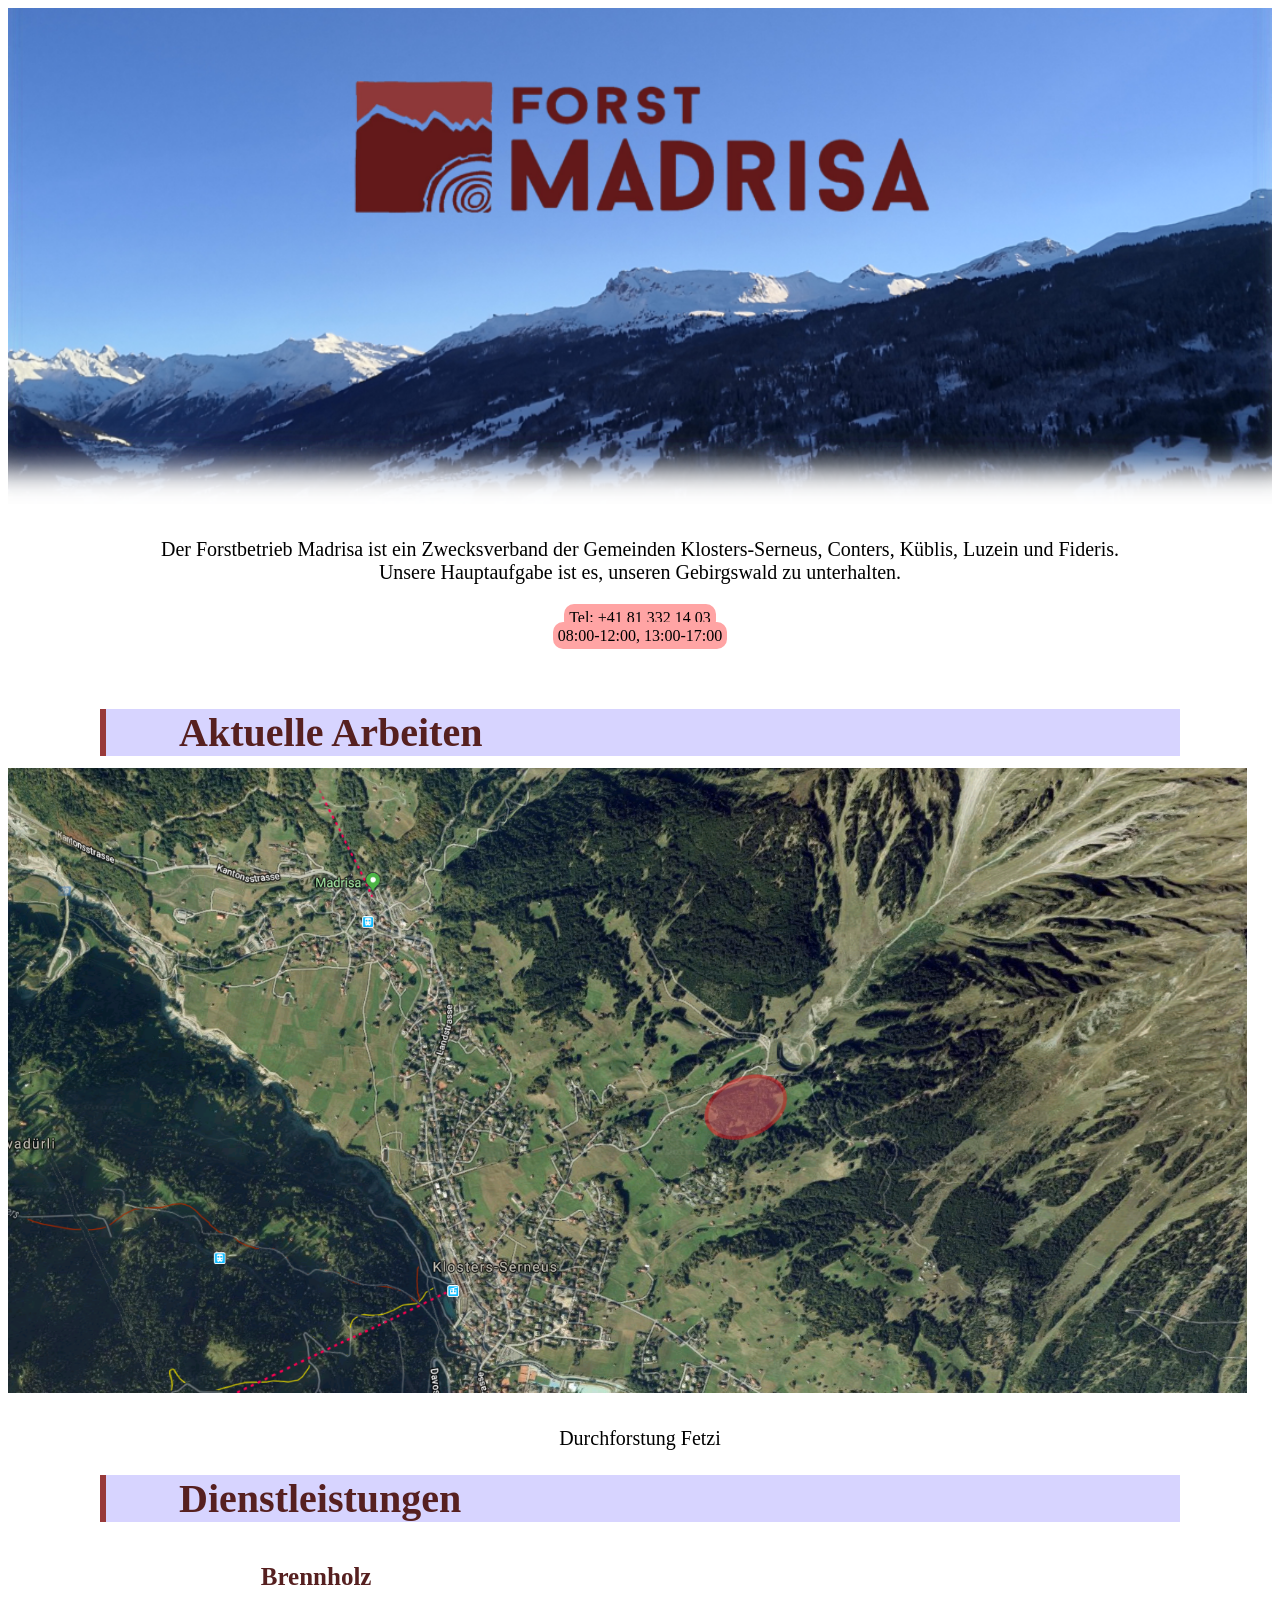
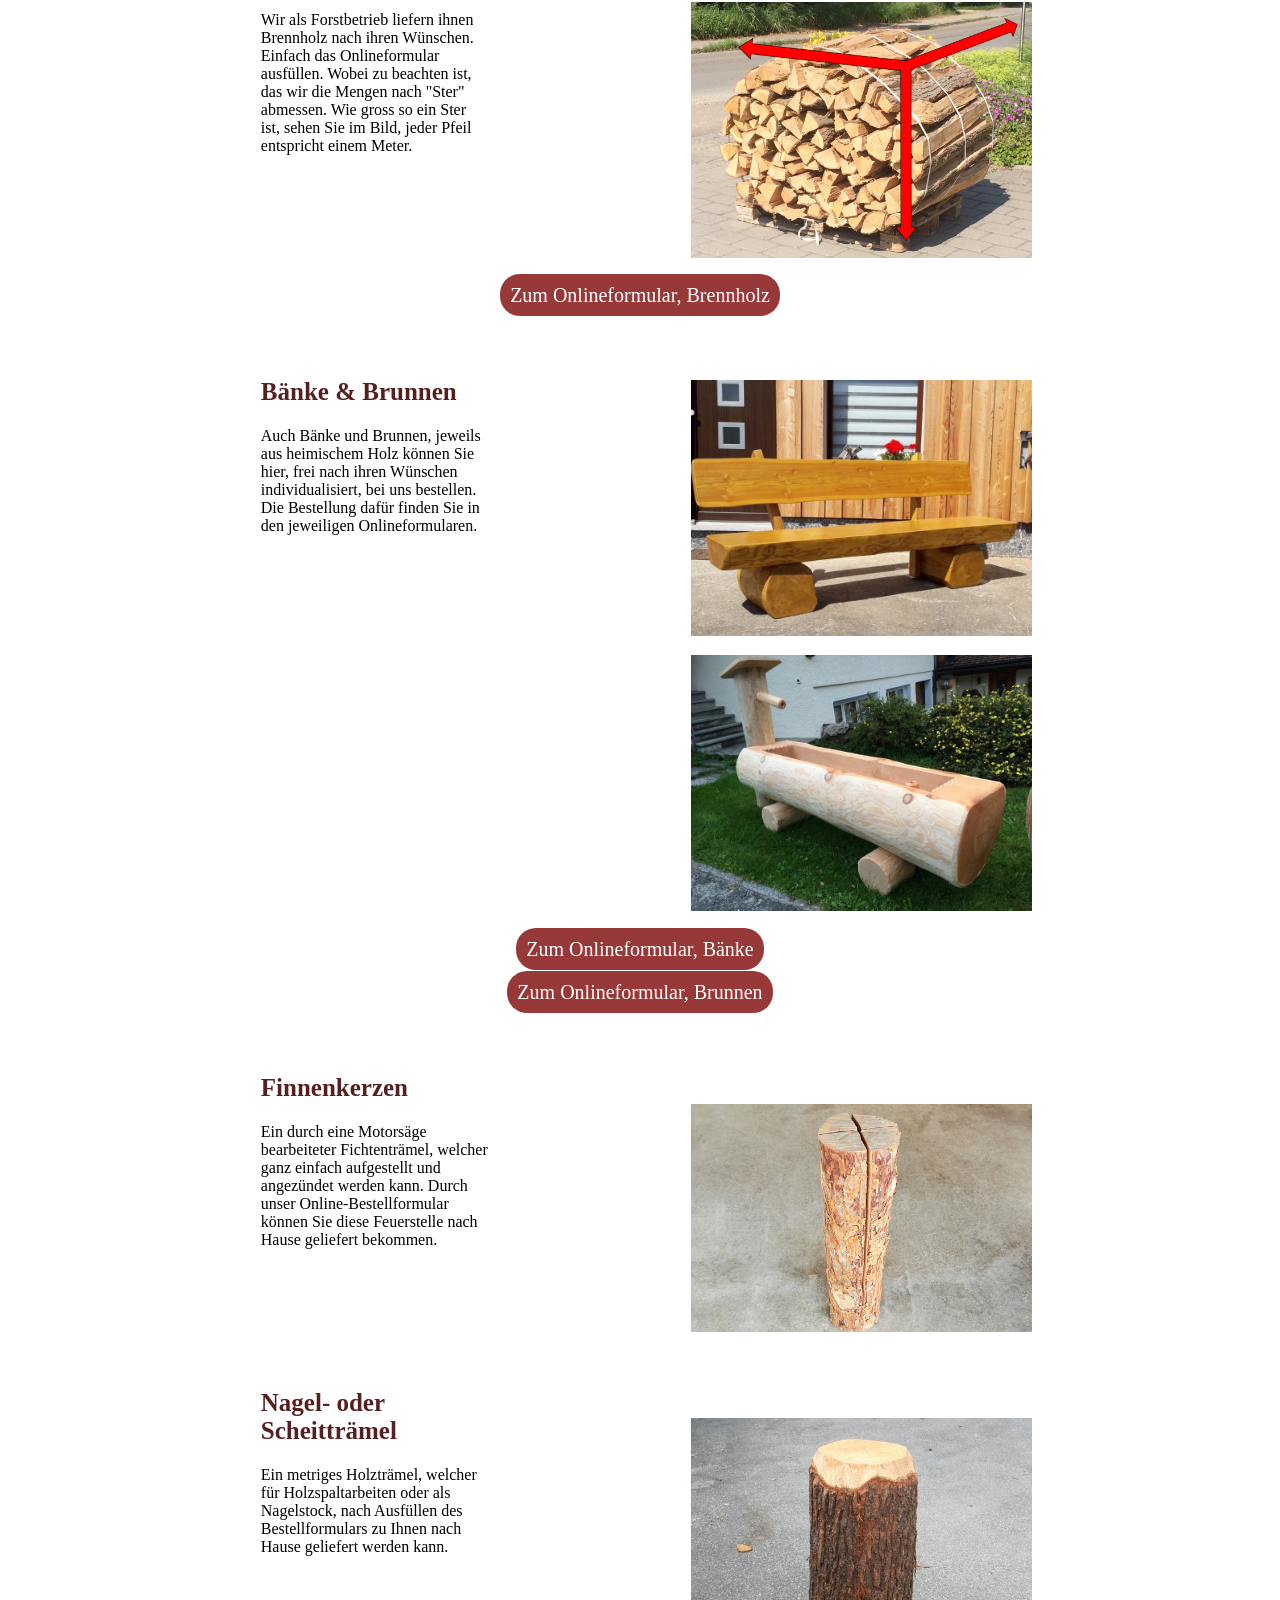
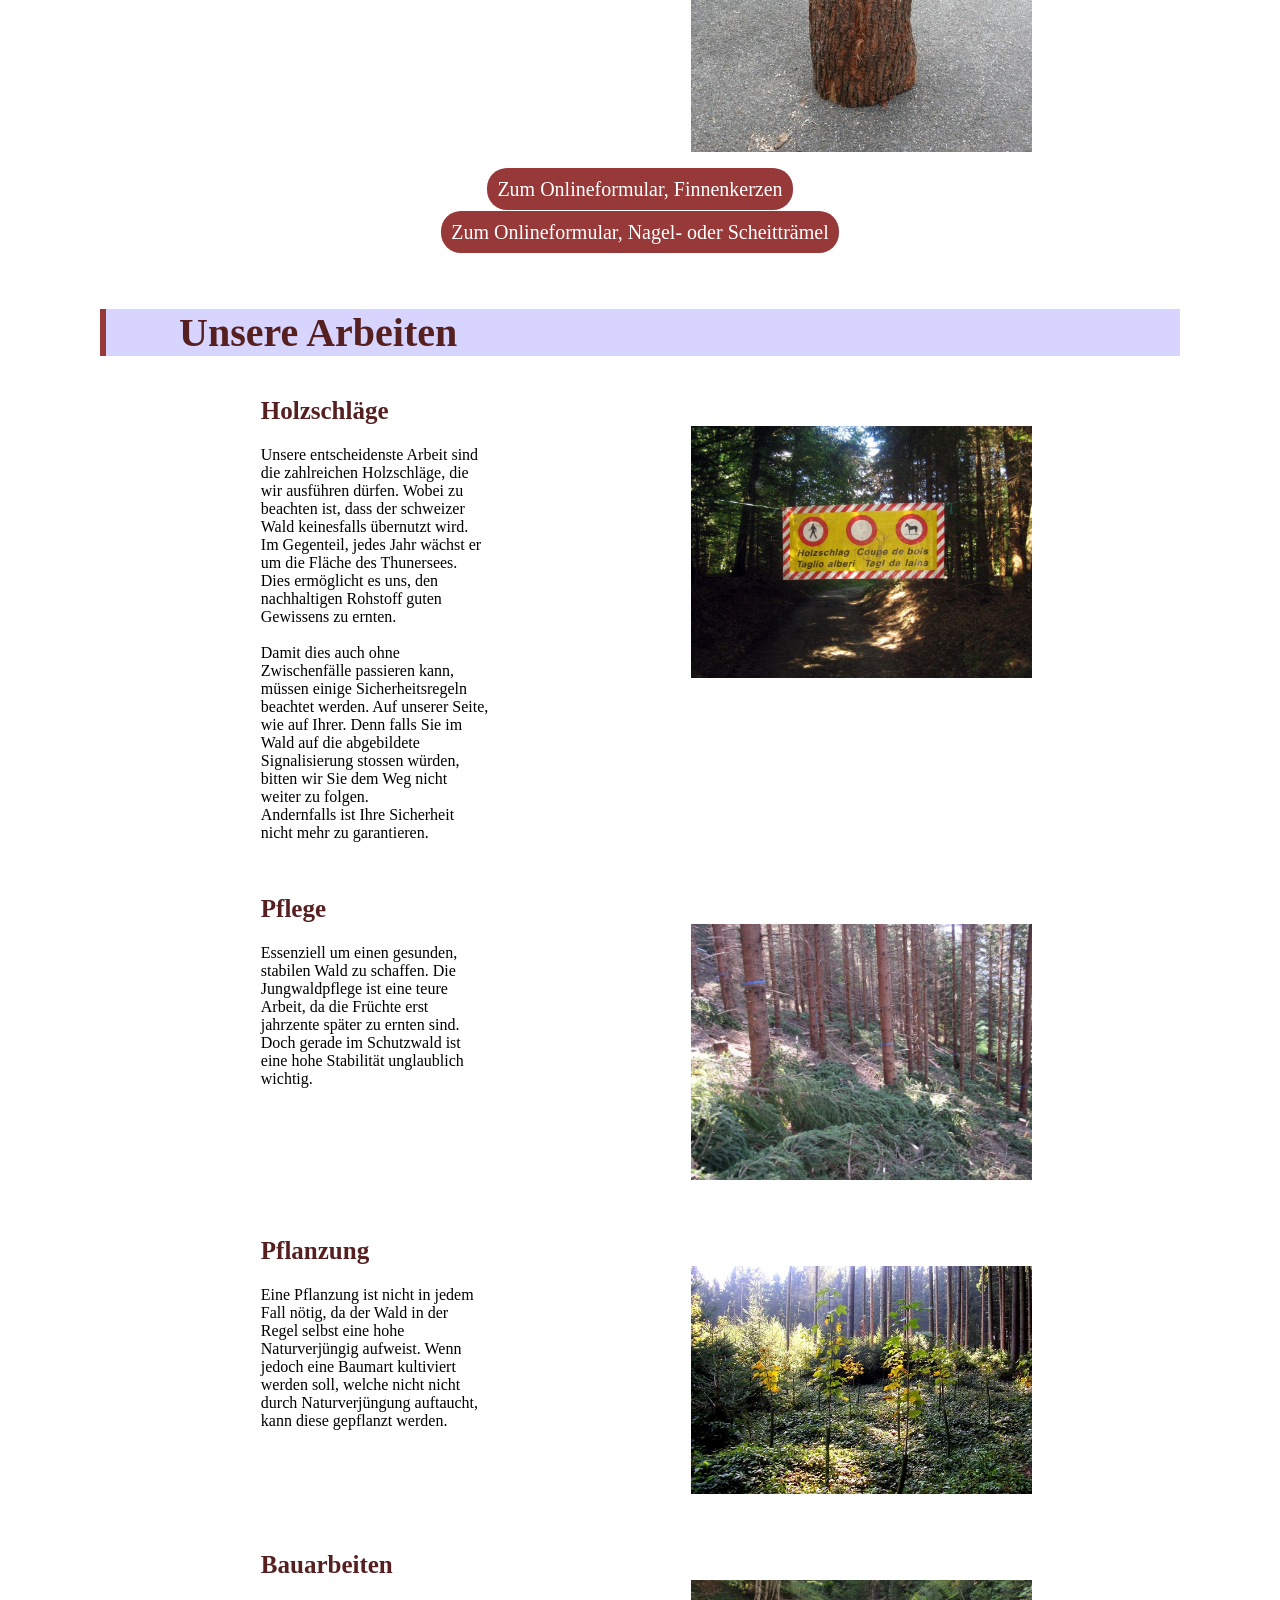
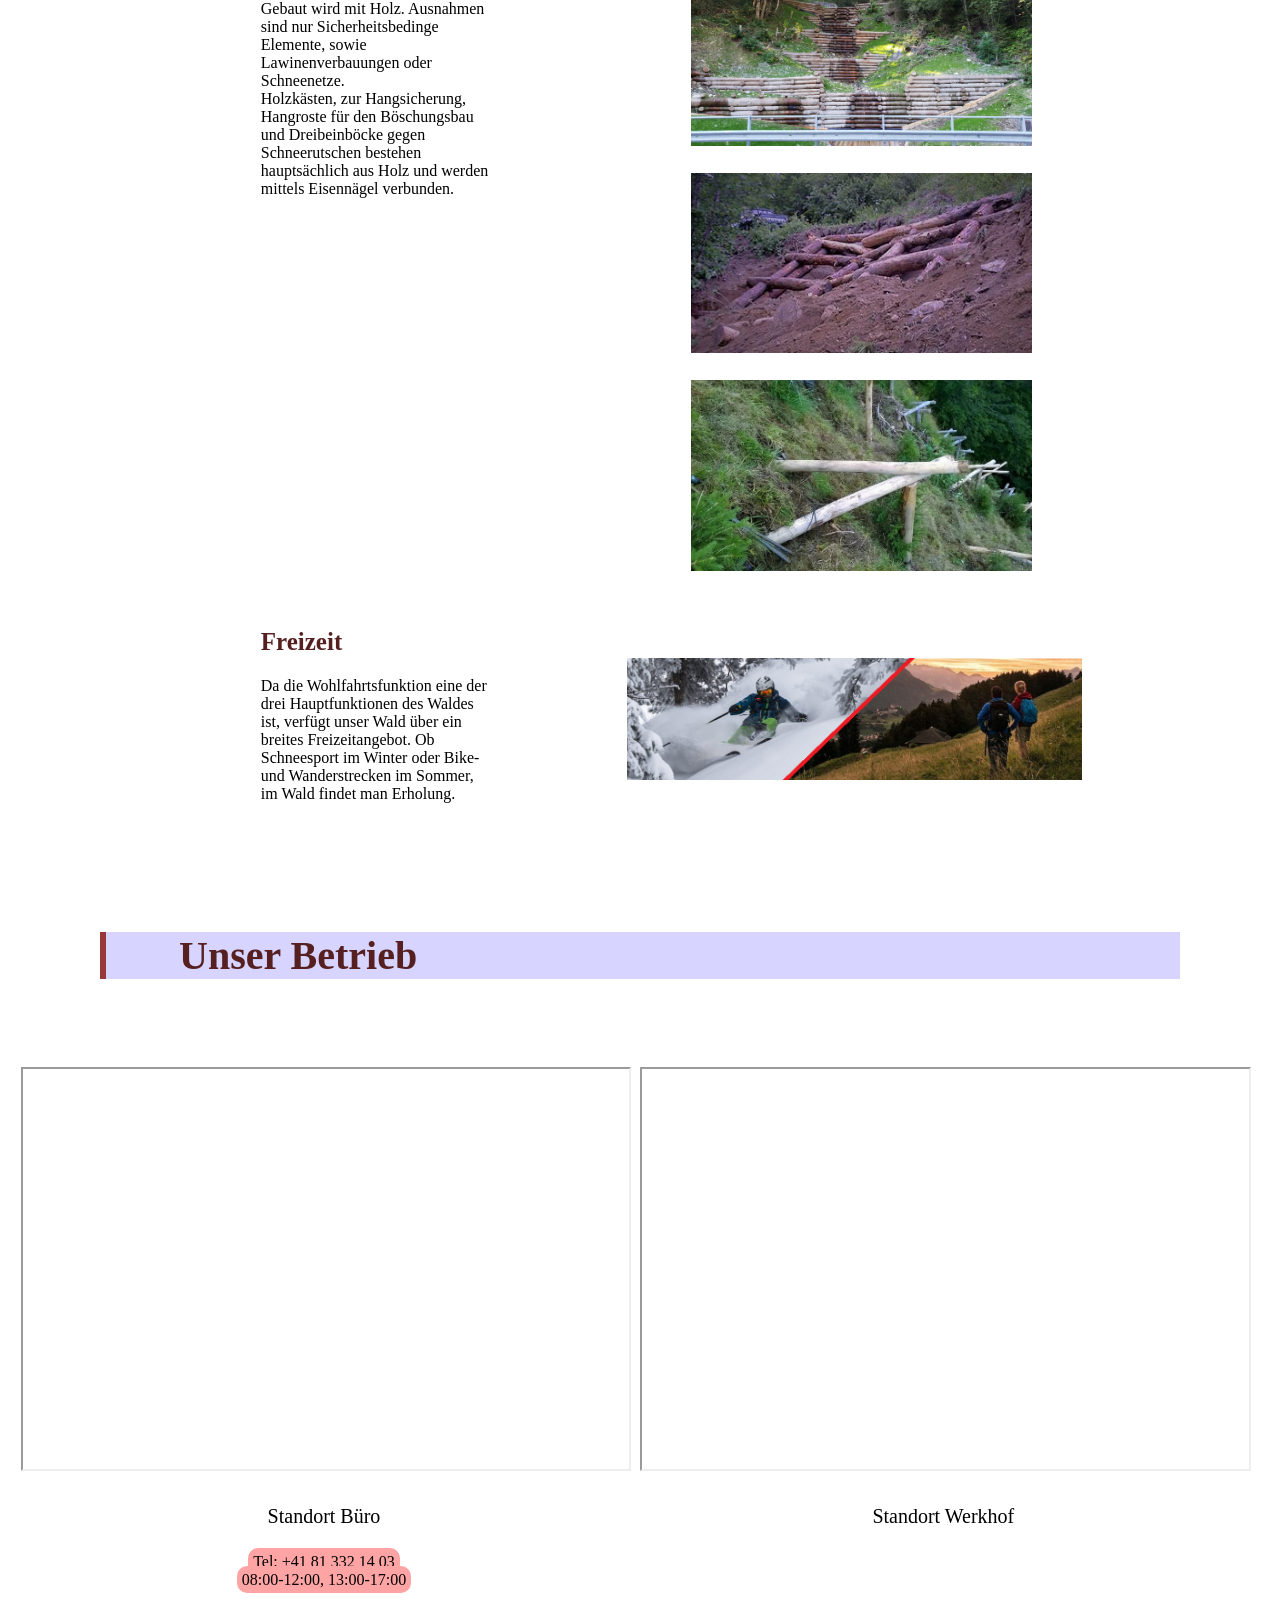
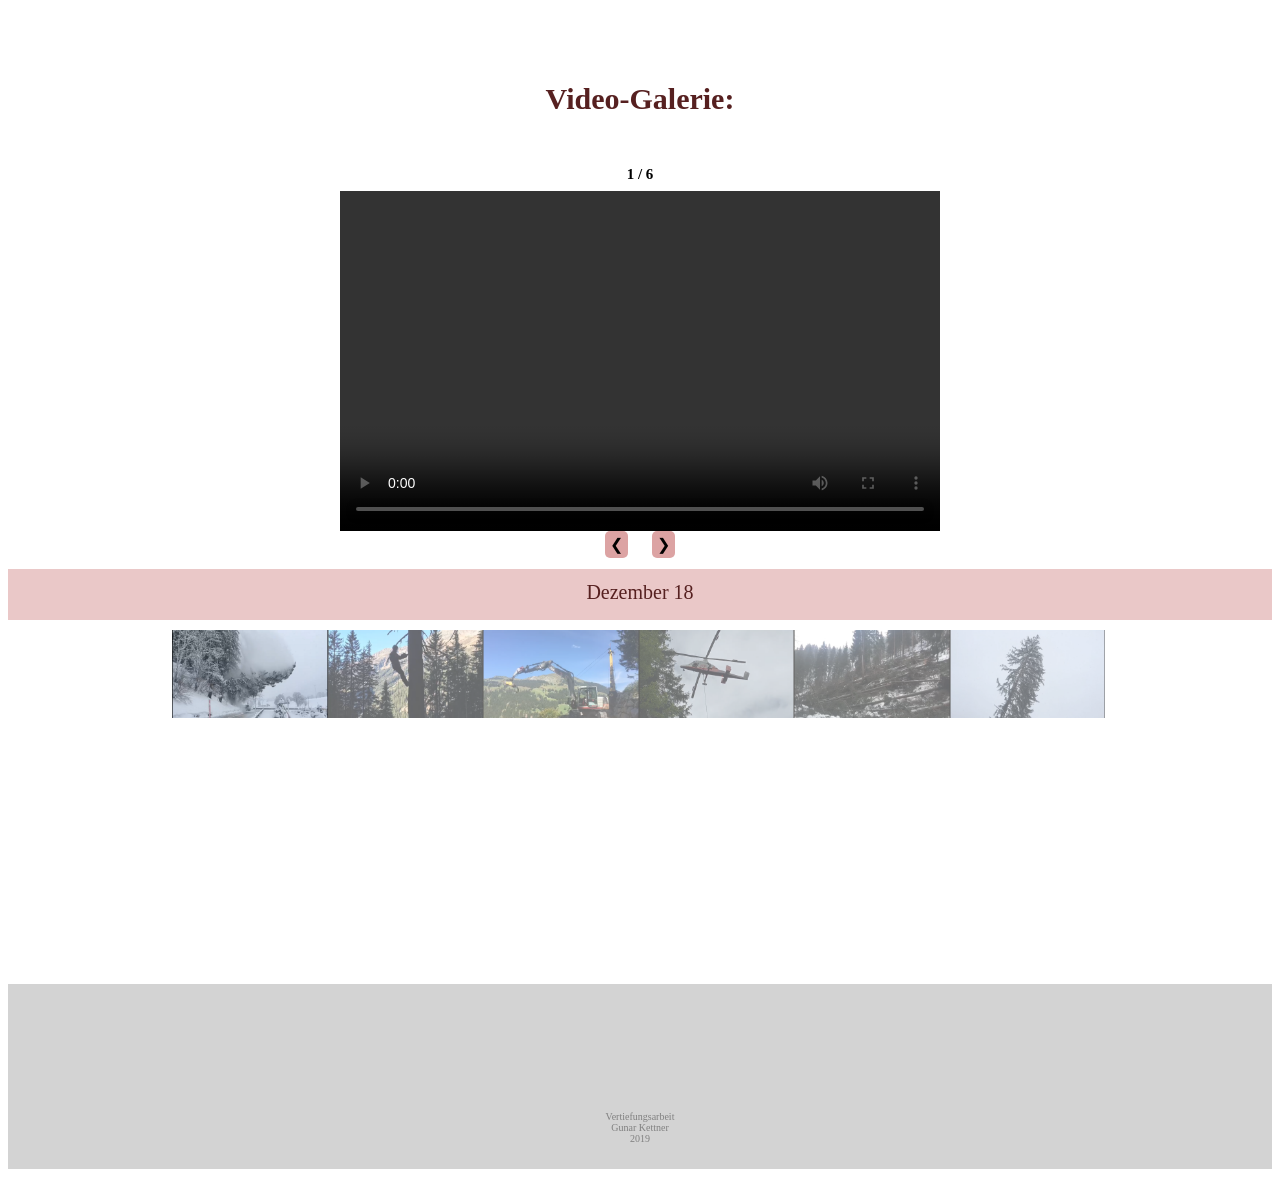
==== commit ec3ec47c: "grammatical adjustments" ====
--- a/index.html
+++ b/index.html
@@ -110,7 +110,7 @@
                     <h2>Bänke &amp; Brunnen</h2>
                     
                         <p1>
-                            Auch Bänke und Brunnen, jeweils aus heimischem Holz können Sie hier, frei nach ihren Wünschen indivudualisiert, bei uns bestellen. Die Bestellung dafür finden Sie in den jeweiligen Onlineformularen.
+                            Auch Bänke und Brunnen, jeweils aus heimischem Holz können Sie hier, frei nach ihren Wünschen individualisiert, bei uns bestellen. Die Bestellung dafür finden Sie in den jeweiligen Onlineformularen.
                         </p1> 
                 </div>
                 
